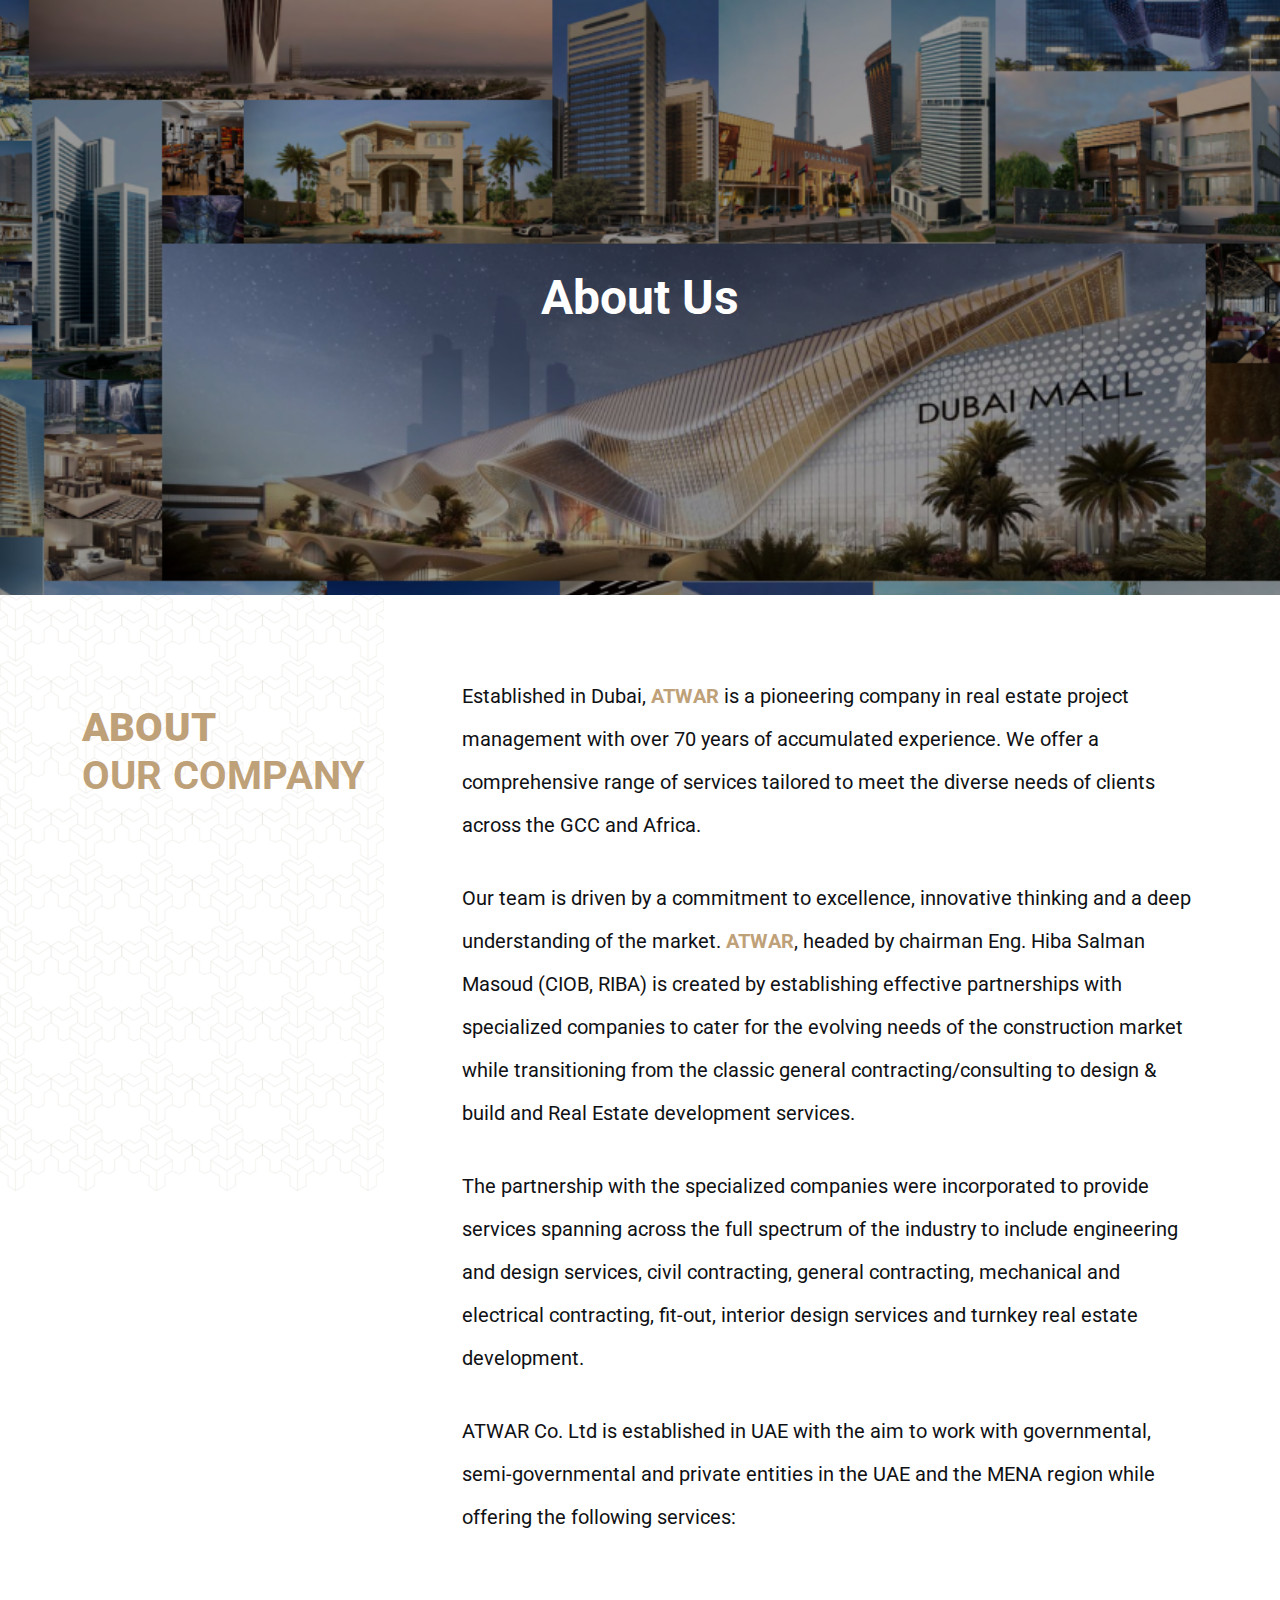
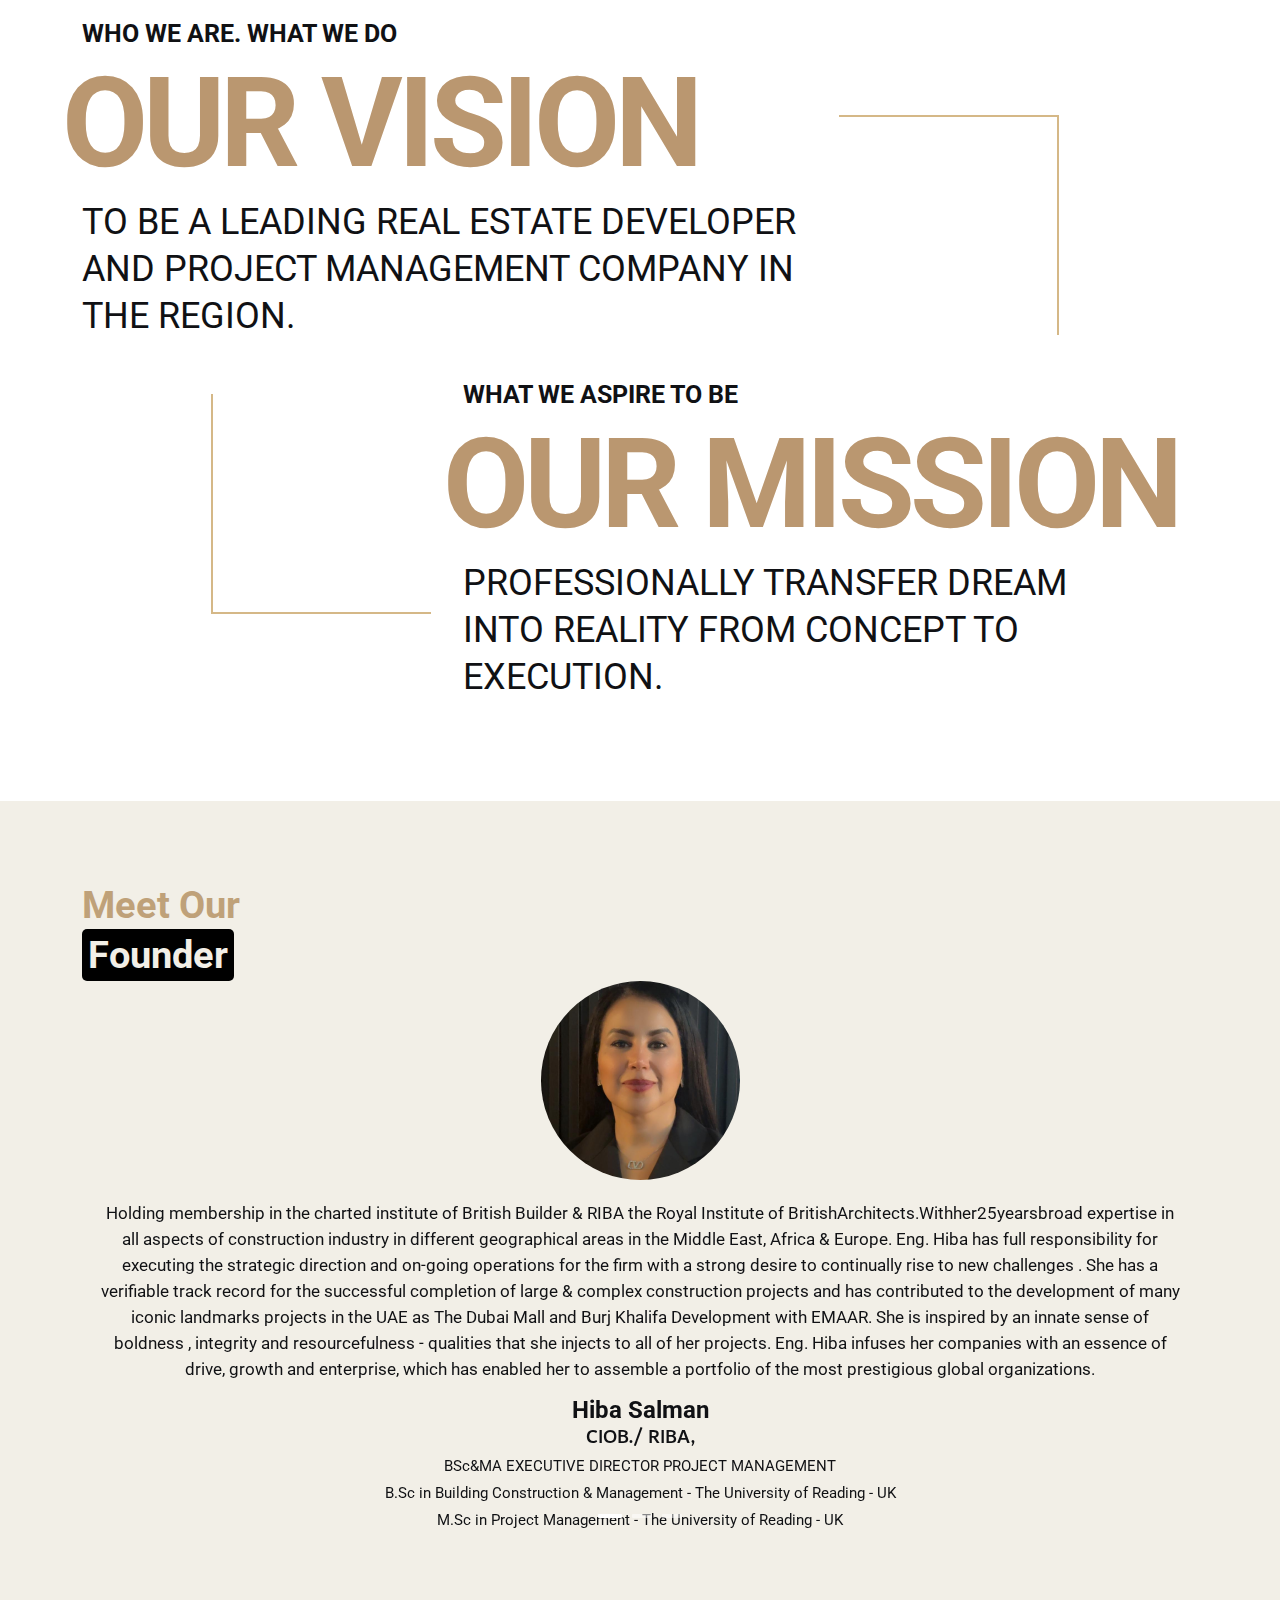
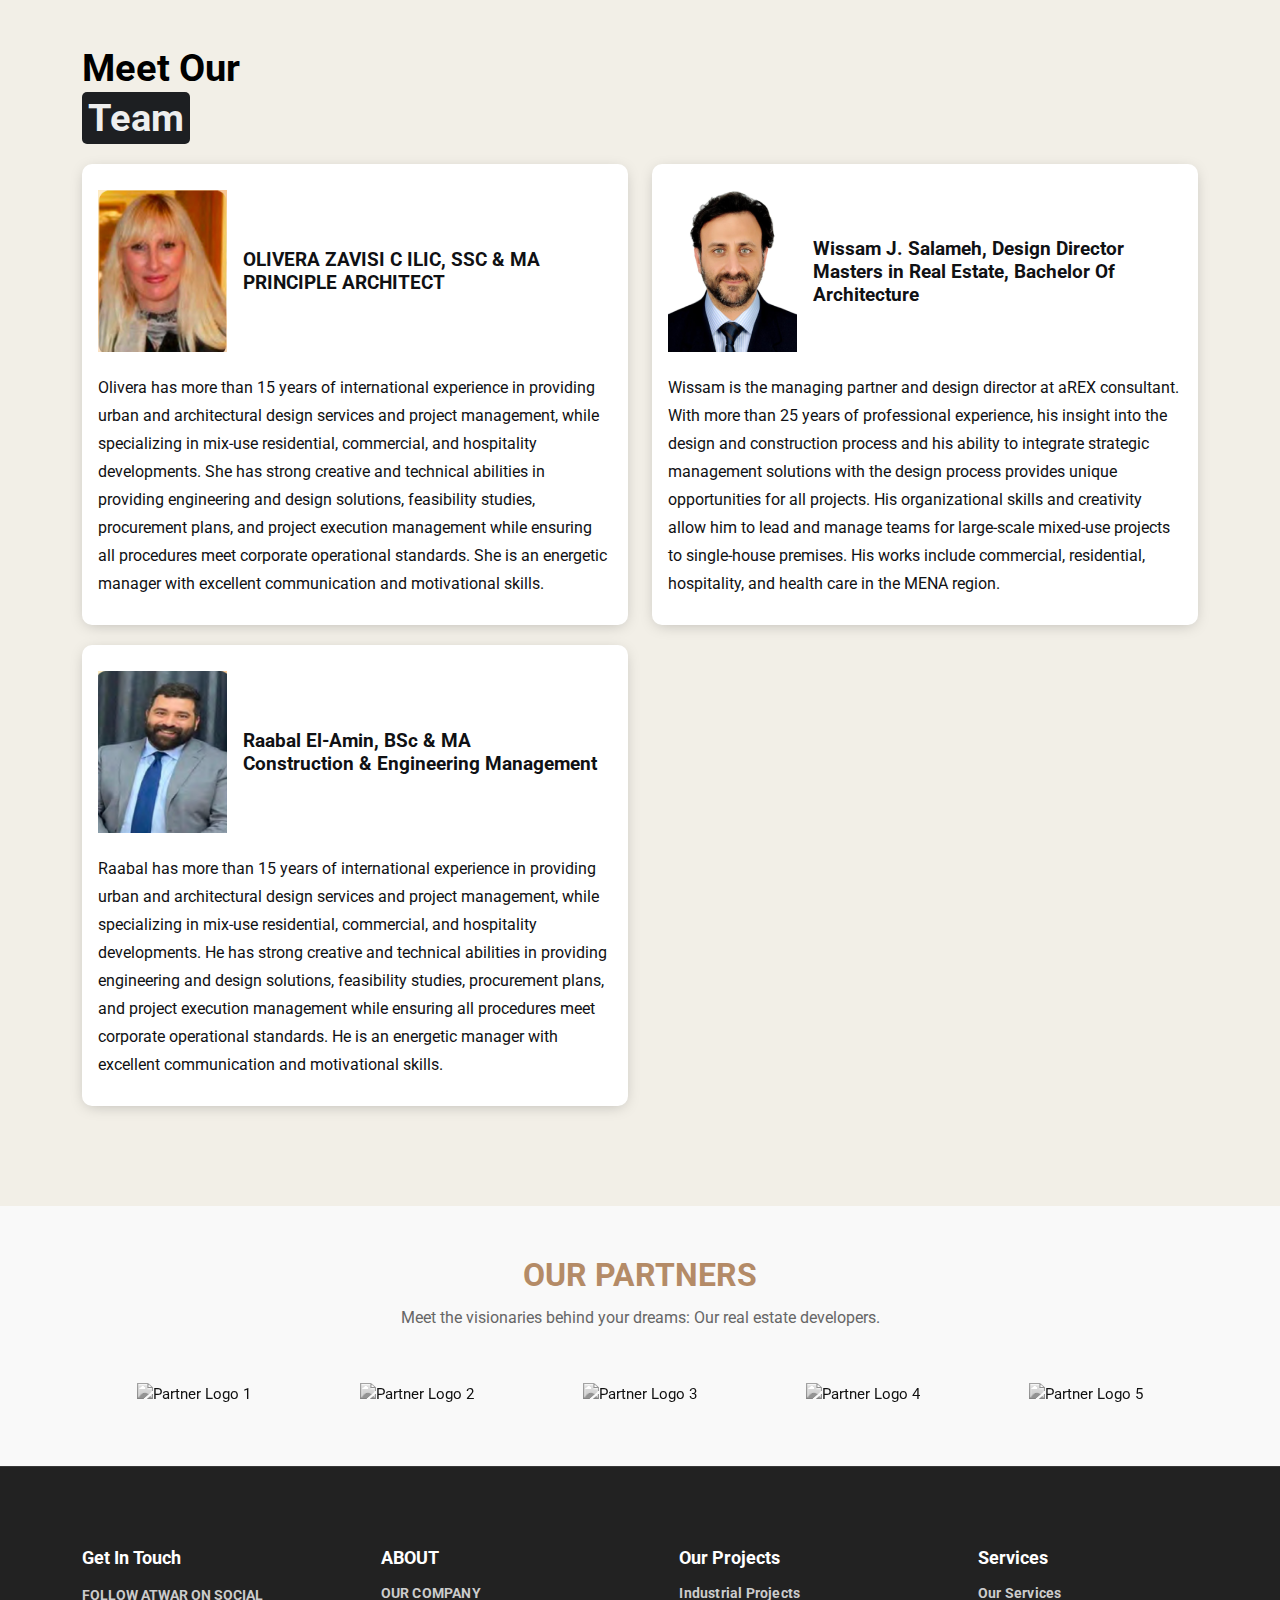
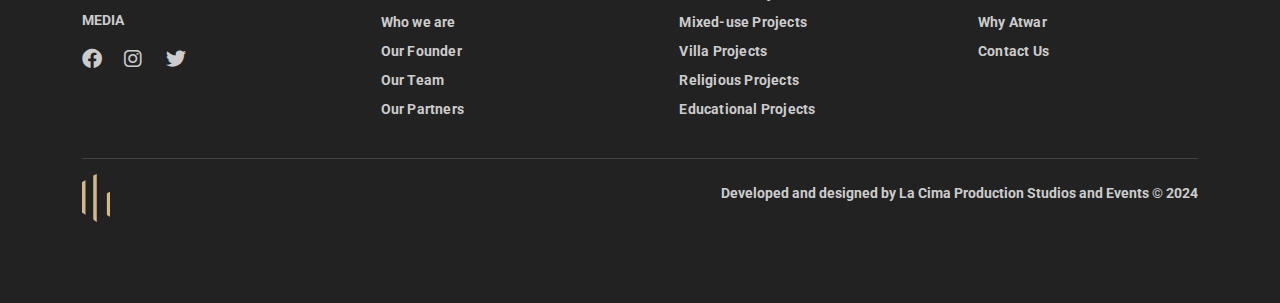
==== about.html @ b32e7be6 "add about page" ====
<!DOCTYPE html>
<html lang="en">
   <head>
      <meta charset="utf-8">
      <meta name="viewport" content="width=device-width, initial-scale=1, maximum-scale=1">
      <title>Atwar - pr Management</title>
      <!-- Custom CSS -->
      <link href="assets/css/styles.css" rel="stylesheet">
      <!-- Custom Color Option -->
      <link href="assets/css/colors.css" rel="stylesheet">
    <link href="/assets/css/animate.min.css" rel="stylesheet" />
     <!-- Fonts -->
    <link rel="preconnect" href="https://fonts.googleapis.com">
<link rel="preconnect" href="https://fonts.gstatic.com" crossorigin>
<link href="https://fonts.googleapis.com/css2?family=Readex+Pro:wght@160..700&family=Roboto:ital,wght@0,100;0,300;0,400;0,500;0,700;0,900;1,100;1,300;1,400;1,500;1,700;1,900&display=swap" rel="stylesheet">

   </head>
   <body>
      <!-- ============================================================== -->
      <!-- Preloader - style you can find in spinners.css -->
      <!-- ============================================================== -->
      <div id="preloader">
         <div class="preloader"><span></span><span></span></div>
      </div>
     

       <!-- ============================ Hero Banner  Start================================== -->
   <div class="content-banner wow fadeIn" data-wow-delay="0.3s">
    <div class="container">
      <h1 class="content-heading wow fadeInUp" data-wow-delay="0.2s">About Us</h1>
    </div>
  </div>
      <!-- ============================ Hero Banner End ================================== -->



      <!-- ============================ About Start ================================== -->

     <section class="About-page">
        <div class="container">
          <div class="row justify-content-center">
            <div class="col-lg-4 col-md-6 text-center">
              <div class="sec-heading center wow fadeInUp" data-wow-delay="0.3s">
               <div> <h2>ABOUT <span>OUR COMPANY </h2> </div>
              </div>
            </div>

            <div class="col-lg-8 col-md-6">
            <div class="wow fadeIn" data-wow-delay="0.2s">
                <p> Established in Dubai, <b>ATWAR</b> is a pioneering company in real estate project management with over 70 years of accumulated experience. We offer a comprehensive range of services tailored to meet the diverse needs of clients across the GCC and Africa.
                </p>

                  <p> Our team is driven by a commitment to excellence, innovative thinking and a deep understanding of the market. <b>ATWAR</b>, headed by chairman Eng. Hiba Salman Masoud (CIOB, RIBA) is created by establishing effective partnerships with specialized companies to cater for the evolving needs of the construction market while transitioning from the classic general contracting/consulting to design & build and Real Estate development services.
                </p>


                  <p> The partnership with the specialized companies were incorporated to provide services spanning across the full spectrum of the industry to include engineering and design services, civil contracting, general contracting, mechanical and electrical contracting, fit-out, interior design services and turnkey real estate development.
                </p>

                <p> ATWAR Co. Ltd is established in UAE with the aim to work with governmental, semi-governmental and private entities in the UAE and the MENA region while offering the following services: 
                </p>
  </div>
              </div>
          </div>
        </div>
      </section>

            <!-- ============================ About End ================================== -->

            <!-- ============================ About - Who We are - Start ================================== -->
 <section class="who-are-we">

 <div class="container">
         <div class="section vision">
               <h3>WHO WE ARE. WHAT WE DO</h3>
               <h1>OUR VISION</h1>
               <p>To be a leading real estate developer and project management company in the region.</p>
         </div>
         <div class="section mission">
               <h3>WHAT WE ASPIRE TO BE</h3>
               <h1>OUR MISSION</h1>
               <p>Professionally transfer dream  </br>into reality from concept to execution.</p>
         </div>
         </div>
      </section>
   
  
            <!-- ============================ About - Who We are - End ================================== -->

      

          <!-- ============================ About - Meet Our Founder - Start ================================== -->
<section class="meet-Founder">
				<div class="container">
				
					<div class="row justify-content-left">
						<div class="col-lg-4 col-md-4">
							<div class="meet-Founder-heading">
								<h2>Meet Our </h2>
								<p>Founder</p>
							</div>
						</div>
					</div>
					
					<div class="row justify-content-center">
						
						<div class="col-lg-12 col-md-12">
							
							<div class="our-Founder smart-center" id="our-Founder">
							
							
								
								<!-- Single Item -->
								<div class="item">
									<div class="item-box">
										<div class="our-Founder-author">
											<div class="our-Founder-author-box">
												<div class="our-Founder-author-thumb">
													<img src="./assets/img/About/founder/1.png" class="img-fluid" alt="" />
												</div>
											</div>
										</div>
										
										<div class="our-Founder-content">
											<p>Holding membership in the charted institute of British Builder & RIBA the Royal Institute of BritishArchitects.Withher25yearsbroad      expertise in all aspects of  construction industry in different geographical areas in the Middle East, Africa & Europe. Eng. Hiba has full responsibility for executing the strategic direction and on-going operations for the firm with  a strong desire to continually rise to new challenges . She has a verifiable track record for the successful completion of large & complex   construction projects and has contributed to the development of many iconic landmarks projects in the UAE as  The Dubai Mall and Burj Khalifa Development with EMAAR. She is inspired by an innate sense of boldness , integrity and resourcefulness - qualities that she injects to all of her projects.  Eng. Hiba infuses her companies with an essence of drive, growth and enterprise, which has enabled her to assemble a portfolio of the most prestigious global organizations.</p>
										</div>
										
										<div class="our-Founder-author-info">
											<h4 class="our-Founder-author-title">Hiba Salman </h4>
											<span class="our-Founder-author-subtitle">Ciob./ RIBA,</span>
                                 <p> BSc&MA EXECUTIVE DIRECTOR PROJECT MANAGEMENT </p>
                                 <p> B.Sc in Building Construction & Management - The University of Reading - UK</p>
                                 <p> M.Sc in Project Management - The University of Reading - UK </p>
										</div>
									</div>
								</div>

                 <!-- End Single Item -->

                 		<!-- Single Item -->
								<div class="item">
									<div class="item-box">
										<div class="our-Founder-author">
											<div class="our-Founder-author-box">
												<div class="our-Founder-author-thumb">
													<img src="./assets/img/About/founder/2.png" class="img-fluid" alt="" />
												</div>
											</div>
										</div>
										
										<div class="our-Founder-content">
											<p>Wth over 33 years of managerial and executive-level experience, has established a reputation as a strategic leader in the banking sector, holding key positions at some of the most reputable banks in the GCC and North Africa. Her expertise spans corporate banking, risk management, project finance, and customer retention, with a proven track record of managing and delivering large-scale real estate and infrastructure projects. With more than 20 years of experience in the GCC, She brings deep knowledge of international banking best practices. She has held significant leadership roles,  including Chairperson of Al Khaleej Bank,  CEO of Faisal Islamic Bank, and Head of Risk at Masraf Al Rayan Qatar.   Throughout her career,
 she has successfully overseen complex projects such as public infrastructure, residential compounds, and commercial towers, and is hands-on with project evaluation and finance.</p>
										</div>
										
										<div class="our-Founder-author-info">
											<h4 class="our-Founder-author-title">Manahil Maki </h4>
											<span class="our-Founder-author-subtitle">Msc./CLBB</span>
                              
										</div>
									</div>
								</div>

                 <!-- End Single Item -->
								


                    	<!-- Single Item -->
								<div class="item">
									<div class="item-box">
										<div class="our-Founder-author">
											<div class="our-Founder-author-box">
												<div class="our-Founder-author-thumb">
													<img src="./assets/img/About/founder/3.png" class="img-fluid" alt="" />
												</div>
											</div>
										</div>
										
										<div class="our-Founder-content">
											<p>Has 20+ years of leadership experience successfully managed operations across international trade, infrastructure, and manufacturing. As Executive Manager at Emirates Lights Investment LLC, she streamlined trade processes and diversified the company’s portfolio. Previously, she led infrastructure projects, including a 100 km interstate road, as Executive Manager at Man for Infrastructure Co. Ltd. Her expertise spans project management, financial oversight, and team leadership, with notable achievements in overseeing residential, healthcare, and public service infrastructure projects in Sudan.</p>
										</div>
										
										<div class="our-Founder-author-info">
											<h4 class="our-Founder-author-title">Maha Fayet </h4>
											<span class="our-Founder-author-subtitle">bsc.honours</span>
                              
										</div>
									</div>
								</div>

                 <!-- End Single Item -->
								
								
							</div>
						</div>
						
					</div>
					
				</div>
			</section>
            <!-- ============================ About - Meet Our Founder  - End ================================== -->




  <!-- ============================ About - Meet Our team  - start ================================== -->
   <section class="meet-team">
  <div class="container">
    <div class="meet-team-heading">
      <h2>Meet Our</h2>
      <p>Team</p>
    </div>
    <div class="row">
      <!-- Row 1: First Card -->
      <div class="col-lg-6">
        <div class="team-card">
          <div class="team-card-header">
            <img src="./assets/img/About/team/1.png" alt="Olivera Zavis">
            <div>
              <h5 class="team-title">OLIVERA ZAVISI C ILIC, SSC & MA</h5>
              <p>PRINCIPLE ARCHITECT</p>
            </div>
          </div>
          <p>
            Olivera has more than 15 years of international experience in providing urban and architectural design services and project management, while specializing in mix-use residential, commercial, and hospitality developments. She has strong creative and technical abilities in providing engineering and design solutions, feasibility studies, procurement plans, and project execution management while ensuring all procedures meet corporate operational standards. She is an energetic manager with excellent communication and motivational skills.
          </p>
        </div>
      </div>

      <!-- Row 1: Second Card -->
      <div class="col-lg-6">
        <div class="team-card">
          <div class="team-card-header">
            <img src="./assets/img/About/team/2.png" alt="Wissam J. Salameh">
            <div>
              <h5 class="team-title">Wissam J. Salameh, Design Director</h5>
              <p>Masters in Real Estate, Bachelor Of Architecture</p>
            </div>
          </div>
          <p>
            Wissam is the managing partner and design director at aREX consultant. With more than 25 years of professional experience, his insight into the design and construction process and his ability to integrate strategic management solutions with the design process provides unique opportunities for all projects. His organizational skills and creativity allow him to lead and manage teams for large-scale mixed-use projects to single-house premises. His works include commercial, residential, hospitality, and health care in the MENA region.
          </p>
        </div>
      </div>

      <!-- Row 2: Third Card -->
      <div class="col-lg-6">
        <div class="team-card">
          <div class="team-card-header">
            <img src="./assets/img/About/team/3.png" alt="Raabal El-Amin">
            <div>
              <h5 class="team-title">Raabal El-Amin, BSc & MA</h5>
              <p>Construction & Engineering Management</p>
            </div>
          </div>
          <p>
            Raabal has more than 15 years of international experience in providing urban and architectural design services and project management, while specializing in mix-use residential, commercial, and hospitality developments. He has strong creative and technical abilities in providing engineering and design solutions, feasibility studies, procurement plans, and project execution management while ensuring all procedures meet corporate operational standards. He is an energetic manager with excellent communication and motivational skills.
          </p>
        </div>
      </div>
    </div>
  </div>
</section>




  <!-- ============================ About - Partners Section  - Start ================================== -->


 <!-- Partners Section -->
    <section class="partners-section">
        <div class="container">
            <h2 class="partners-title">OUR PARTNERS</h2>
            <p class="partners-description">Meet the visionaries behind your dreams: Our real estate developers.</p>
            <div class="partner-logos">
                <img src="logo1.png" alt="Partner Logo 1">
                <img src="logo2.png" alt="Partner Logo 2">
                <img src="logo3.png" alt="Partner Logo 3">
                <img src="logo4.png" alt="Partner Logo 4">
                <img src="logo5.png" alt="Partner Logo 5">
            </div>
        </div>
    </section>



  <!-- ============================ About - Meet Our team  - End ================================== -->




<footer class="footer">
  <div class="container">
    <!-- Footer Row -->
    <div class="footer-row">
      <!-- Column 1: Get In Touch -->
      <div class="footer-col">
        <h3>Get In Touch</h3>
        <p>FOLLOW ATWAR ON SOCIAL MEDIA</p>
        <div class="social-icons">
          <a href="#"><i class="fab fa-facebook"></i></a>
          <a href="#"><i class="fab fa-instagram"></i></a>
          <a href="#"><i class="fab fa-twitter"></i></a>
        </div>
      </div>

      <!-- Column 2: About -->
      <div class="footer-col">
        <h3>ABOUT</h3>
        <ul>
          <li><a href="#">OUR COMPANY</a></li>
          <li><a href="#">Who we are</a></li>
          <li><a href="#">Our Founder</a></li>
          <li><a href="#">Our Team</a></li>
          <li><a href="#">Our Partners</a></li>
        </ul>
      </div>

      <!-- Column 3: Our Projects -->
      <div class="footer-col">
        <h3>Our Projects</h3>
        <ul>
          <li><a href="#">Industrial Projects</a></li>
          <li><a href="#">Mixed-use Projects</a></li>
          <li><a href="#">Villa Projects</a></li>
          <li><a href="#">Religious Projects</a></li>
          <li><a href="#">Educational Projects</a></li>
        </ul>
      </div>

      <!-- Column 4: Services -->
      <div class="footer-col">
        <h3>Services</h3>
        <ul>
          <li><a href="#">Our Services</a></li>
          <li><a href="#">Why Atwar</a></li>
          <li><a href="#">Contact Us</a></li>
        </ul>
      </div>
    </div>

    <!-- Footer Bottom -->
    <div class="footer-bottom">
      <div class="divider"></div>
      <div class="footer-bottom-content">
        <img src="./assets/img/footer-logo.png" alt="Footer Logo" class="footer-logo">
        <p>Developed and designed by La Cima Production Studios and Events &copy; 2024</p>
      </div>
    </div>
  </div>
</footer>





      <!-- ============================================================== -->
      <!-- All Jquery -->
      <!-- ============================================================== -->
      <script src="assets/js/jquery.min.js"></script>
      <script src="assets/js/popper.min.js"></script>
      <script src="assets/js/bootstrap.min.js"></script>
      <script src="assets/js/rangeslider.js"></script>
      <script src="assets/js/select2.min.js"></script>
      <script src="assets/js/jquery.magnific-popup.min.js"></script>
      <script src="assets/js/slick.js"></script>
      <script src="assets/js/slider-bg.js"></script>
      <script src="assets/js/lightbox.js"></script> 
      <script src="assets/js/imagesloaded.js"></script>
      <script src="assets/js/custom.js"></script>
    <script src="assets/js/wow.min.js"></script>
      <!-- ============================================================== -->
      <!-- This page plugins -->
      <!-- ============================================================== -->
        <script>
    	new WOW().init(); 
</script
   </body>
</html>
---- assets/css/styles.css ----
/*------------- List Of Table -----------
# Fonts
# GLobal Settings
# Header Navigation Styles
# Homes Banner
#Home Page projects
#Sample Page projects
# Dashboard
# Footer Start
# Responsiveness Start
# Bottom To top Scroll 

------------- List Of Table ----------*/

@import url(plugins/animation.css);
@import url(plugins/css/bootstrap.min.css);
@import url(plugins/date-picker.css);
@import url(plugins/ion.rangeSlider.min.css);
@import url(plugins/dropzone.css);
@import url(plugins/select2.css);
@import url(plugins/slick.css);
@import url(plugins/slick-theme.css);
@import url(plugins/magnific-popup.css);
@import url(plugins/font-awesome.css);
@import url(plugins/icofont.css);
@import url(plugins/light-box.css);

/*------------------------------------
	Fonts
------------------------------------ */
    
    @font-face {
    font-family: 'Dubai';
    src: url('../../assets//fonts//dubai//Dubai-Medium.ttf');
    font-weight: normal;
    font-style: normal;
}


/*------------------------------------
	Preloader
 ----------------------------------- */


:root, [data-bs-theme=light] {
	--bs-primary-rgb:#8A764B;
}
.dark #preloader {
  background-color: #232323;
}
h1,h2{
    font-weight: 700;
}
h1,h2,h3,h4,h5,h6,p,a{
   margin: 0;
   -webkit-font-smoothing: antialiased;
   -moz-osx-font-smoothing: grayscale;
}


#preloader {
  position: fixed;
  top: 0;
  left: 0;
  right: 0;
  bottom: 0;
  background-color: #f7f7f7;
  z-index: 999999;
}
.form-group {
    margin-bottom: 15px;
}
.preloader {
  width: 50px;
  height: 50px;
  display: inline-block;
  padding: 0px;
  text-align: left;
  box-sizing: border-box;
  position: absolute;
  top: 50%;
  left: 50%;
  margin-left: -25px;
  margin-top: -25px;
}

.preloader span {
  position: absolute;
  display: inline-block;
  width: 50px;
  height: 50px;
  border-radius: 100%;
  background:#8A764B;
  -webkit-animation: preloader 1.3s linear infinite;
  animation: preloader 1.3s linear infinite;
}

.preloader span:last-child {
  animation-delay: -0.8s;
  -webkit-animation-delay: -0.8s;
}

@keyframes preloader {
  0% {
    transform: scale(0, 0);
    opacity: 0.5;
  }

  100% {
    transform: scale(1, 1);
    opacity: 0;
  }
}

@-webkit-keyframes preloader {
  0% {
    -webkit-transform: scale(0, 0);
    opacity: 0.5;
  }

  100% {
    -webkit-transform: scale(1, 1);
    opacity: 0;
  }
}
form.dropzone.dz-clickable.primary-dropzone {
    background: #f9fafc;
    border: 1px solid #ebedf5;
}
i.req {
    color: #e41515;
}
.explor-thumb img{
	margin:0 auto;
}
/*--- end of preloader ---*/
/*------------------------------------------------------------
	GLobal Settings
-------------------------------------------------------------*/

  * {
 
}
body {
	background: #ffffff;
	color:#101114;
	font-size:15px;
	margin: 0;
	overflow-x: hidden !important;
	font-weight: 400;
    font-family: "Roboto", serif;
}

.modal-open {
    overflow: hidden !important;
}
html {
  position: relative;
  min-height: 100%;
  background: #ffffff; }
a {
    color:#000000;
    text-decoration: none;
    background-color: transparent;
}

a:hover,
a:focus {
  text-decoration: none; }

a.link {
  color:#000; }
a.link:hover, a.link:focus, a:hover, a:focus {
    /* color:#8A764B;  */
}


a.white-link {
  color: #ffffff; }
  a.white-link:hover, a.white-link:focus {
    color: #263238; }
.text-light-theme{
	color:#1da0ff !important;
}
.img-responsive {
  width: 100%;
  height: auto;
  display: inline-block; }

.img-rounded {
  border-radius: 4px; }

html body .mdi:before,
html body .mdi-set {
  line-height: initial;
}
section{
	padding:80px 0 80px;
}
section.sample{
    padding:65px 0;
}

p {
    line-height:1.8;
}
	
.active-border{
    border: 5px solid #8A764B
}
.gray-bg{
	background:#f7f9fc url(../img/pattern.png);
	background-size: cover;
    background-position: center;
}
.gray{
	background:#f7f9fc !important;
}
.gray-simple{
	background:#fff !important;
}
.bg-light{
	background:#EEEEEE !important;
}


/*------------ GLobal Settings: Heading-------------*/ 



/*------------ Global Settings: Typography ----------------*/

.card {
    border: none;
    overflow: hidden;
    background: #ffffff;
    border-radius: 0;
}



/*------------ Global Settings: Animation ----------------*/



/*------------ Global Settings: Background & Image ----------------*/


[data-overlay] {
  position: relative;
}
[data-overlay]:before {
  position: absolute;
  content: '';
  background: #0000005C;
  width: 100%;
  height: 100%;
  top: 0;
  left: 0;
  z-index: 1;
}

[data-overlay].image--light:before {
  background: #fff;
}
[data-overlay].bg--primary:before {
  background: #4a90e2;
}

[data-overlay="5"]:before {
  opacity: 0.5;
}


[data-overlay="4"]:before {
    opacity: 0.36;
  }
[data-scrim-top="5"]:before {
  opacity: 0.5;
}

div[data-overlay] h1,
div[data-overlay] h2,
div[data-overlay] h3,
div[data-overlay] h4,
div[data-overlay] h5,
div[data-overlay] h6 {
  color: #fff;
}
div[data-overlay] p{
  color: #fff;
}
.parallax {
  overflow: hidden;
}
/**! 07. Icons **/
.icon {
  line-height: 1em;
  font-size: 3.14285714em;
}
.imagebg:not(.image--light) span {
    color: #fff;
}
/*------------ Global Settings: Spinner ----------------*/

@keyframes spinner-border {
  to { transform: rotate(360deg); }
}

.spinner-border {
    display: inline-block;
    width: 30px;
    height: 30px;
    vertical-align: text-bottom;
    border: 3px solid;
    border-right-color: transparent;
    border-radius: 50%;
    animation: spinner-border .75s linear infinite;
}

   
.sr-only {
    position: absolute;
    width: 1px;
    height: 1px;
    padding: 0;
    overflow: hidden;
    clip: rect(0,0,0,0);
    white-space: nowrap;
    border: 0;
}
@keyframes spinner-grow {
  0% {
    transform: scale(0);
  }
  50% {
    opacity: 1;
  }
}






/*----------- GLobal Settings: Custom Radio Button ------------*/

/*------------- GLobal Settings: Bootstrap 4 hack --------------*/
.card-columns {
  -webkit-column-gap: 30px;
  -moz-column-gap: 30px;
  column-gap: 30px;
}

.card-columns .card {
    margin-bottom: 30px;
}



.hidden-xs-up {
  display: none !important;
}



@media (max-width: 575px) {
	.hidden-xs-down {
		display: none !important;
	}
}

@media (min-width: 576px) {
	.hidden-sm-up {
		display: none !important;
	}
}

@media (max-width: 767px) {
	.hidden-sm-down {
		display: none !important;
	} 

}

@media (max-width: 768px) {
	.hidden-md {
		display: none !important; 
	} 
}
@media (min-width: 768px) {
	.hidden-md-up {
		display: none !important; 
	} 
}
@media (min-width: 769px) {
	.hidden-me {
		display: none !important; 
	} 
}

@media (max-width: 991px) {
	.hidden-md-down {
		display: none !important; 
	} 
}

@media (min-width: 992px) {
	.hidden-lg-up {
		display: none !important;
	}
	.nav-left-side ul.attributes {
		float: none;
	}
}

@media (max-width: 1199px) {
	.hidden-lg-down {
		display: none !important;
	}
}

@media (min-width: 1200px) {
  .hidden-xl-up {
    display: none !important;
	}
   
}


.hidden-xl-down {
  display: none !important;
}

/*---------- GLobal Settings: Section Heading Style ---------*/

.sec-heading  {
	margin-bottom:48px;
}
.sec-heading h1 {
 font-size: 48px;
line-height: 80px;
letter-spacing: 0.2px;
}


.sec-heading h2 {
font-size: 34px;
line-height: 50px;
letter-spacing: 0.2px;
margin:0;

}
.sec-heading p {
font-weight: 400;
font-size: 17px;
line-height: 20px;
text-align: center;
letter-spacing: 0.2px;
margin-bottom: 0;
margin-top: 10px;
}
.sec-heading.lg {
	margin-bottom:30px;
}
.sec-heading.center {
	text-align:center;
}
.sec-heading.light h2, .sec-heading.light p{
	color:#ffffff;
}

/* 
.pr-slide, .item-slide{
    margin: 0 -15px;
} */



/**************************************
	Header Navigation Styles
***************************************/

.nav-brand,
.nav-brand:focus,
.nav-brand:hover,
.nav-menu>li>a {
    color:#000000;
}
.nav-brand.text-logo{
	display:inline-flex;
	align-items:center;
}
.header.header-transparent .nav-brand.text-logo.exchange, .header.header-transparent .nav-brand.text-logo.exchange h5 {
    color: #ffffff !important;
}
.header.header-transparent.header-fixed .nav-brand.text-logo.exchange, .header .navigation.navigation-portrait .nav-brand.text-logo.exchange{
    color:#8A764B !important;
}
.header.header-transparent.header-fixed .nav-brand.text-logo.exchange h5, .header .navigation.navigation-portrait .nav-brand.text-logo.exchange h5{
	color:#252c41 !important;
}
.menu__list,
.nav-dropdown,
.nav-menu,
ul {
    list-style: none;
    padding:0;
}

.menu__link,
.navigation,
.navigation * {
    -webkit-tap-highlight-color: transparent
}

.navigation,
.navigation * {
    box-sizing: border-box
}

.navigation {
    width: 100%;
    display: table;
    position: relative;
    padding: 0 33px;
}

.nav-toggle,
.navigation-hidden .nav-header {
    display: none
}

.navigation-portrait {
    height: 48px
}

.navigation-fixed {
    position: fixed;
    top: 0;
    left: 0
}

.navigation-hidden {
    width: 0 !important;
    height: 0 !important;
    margin: 0 !important;
    padding: 0 !important
}

.align-to-right {
    float: right
}

.nav-header {
    float: left
}

.nav-brand {
    padding:0px 15px 0px 0px;
    font-size: 24px;
	margin-right: 1rem;
    text-decoration: none !important
}

.deatils ul li a,
.indicate a,
.logo h1 a,
.nav-button,
.nav-dropdown>li>a,
.nav-menu>li>a,
nav a {
    text-decoration: none
}

.navigation-portrait .nav-brand {
    font-size: 18px;
    line-height: 48px
}

.nav-logo>img {
    height: 48px;
    margin: 11px auto;
    padding: 0 15px;
    float: left
}

.nav-logo:focus>img {
    outline: initial
}



.navigation-portrait .nav-logo>img {
    height: 36px;
    margin: 6px auto 6px 15px;
    padding: 0;
}

.nav-toggle {
    width: 30px;
    height: 30px;
    padding: 6px 2px 0;
    position: absolute;
    top: 50%;
    margin-top: -18px;
    right: 30px;
    cursor: pointer;
}

.nav-toggle:before {
    width: 24px;
    height: 2px;
}

.navigation-portrait .nav-toggle {
    display: block;
}

.navigation-portrait .nav-menus-wrapper {
    width: 320px;
    height: 100%;
    top: 0;
    left: -400px;
    position: fixed;
    background-color: #fff;
    z-index: 20000;
    overflow-y: auto;
    -webkit-overflow-scrolling: touch;
    transition-duration: .8s;
    transition-timing-function: ease;
}

.navigation-portrait .nav-menus-wrapper.nav-menus-wrapper-right {
    left: auto;
    right: -400px
}

.nav-menus-wrapper.nav-menus-wrapper-open {
    left: 0
}

.nav-menus-wrapper.nav-menus-wrapper-right.nav-menus-wrapper-open {
    right: 0
}

.nav-menus-wrapper-close-button {
    width: 35px;
    height: 35px;
    margin: 10px 7px;
    display: none;
    float: right;
    color: #8A764B;
    font-size: 15px;
    cursor: pointer;
    align-items: center;
    justify-content: center;
    background: #d9d1c2;
    border-radius: 50%;
    padding: 0;
}

.navigation-portrait .nav-menus-wrapper-close-button {
    display: flex;
}

.nav-menu {
    margin: 0;
    padding: 0;
    line-height: normal
}

.navigation-portrait .nav-menu {
    width: 100%
}

.navigation-landscape .nav-menu.nav-menu-centered {
    float: none;
    text-align: center
}

.nav-menu>li {
    display: inline-block;
    text-align: left;
    padding-bottom: 10px;

}

.navigation-portrait .nav-menu>li {
    width: 100%;
    position: relative;
    border-top: solid 1px #f0f0f0
}

.navigation-portrait .nav-menu>li:last-child {
    border-bottom: solid 1px #f0f0f0
}

.nav-menu+.nav-menu>li:first-child {
    border-top: none
}

.navigation-landscape .nav-menu.nav-menu-centered>li {
    float: none
}

.nav-menu>li>a {
    padding:0;
    display: inline-block;
    /* transition: color .3s, background .3s; */
    font-weight: 700;
	font-size: 14px;
    letter-spacing: 1px;
}

.nav-menu li.active {
    margin-right: 30px;
}

.navigation-portrait .nav-menu>li>a {
    height: auto;
    width: 100%;
    padding: 12px 15px 12px 26px;
    color: #101114 !important;
}
.header-transparent .navigation-portrait .nav-menu>.active>a, .header-transparent .navigation-portrait .nav-menu>.focus>a, .header-transparent .navigation-portrait .nav-menu>li:hover>a {
    color:#101114 !important;
}
.nav-menu>.active>a,
.nav-menu>.focus>a,
.nav-menu>li:hover>a {
    color:#8A764B !important;
}
.header-transparent .nav-menu>.active>a,
.header-transparent .nav-menu>.focus>a,
.header-transparent .nav-menu>li:hover>a {
    color:#ffffff !important;
}
.header-transparent.dark .nav-menu>.active>a,
.header-transparent.dark .nav-menu>.focus>a,
.header-transparent.dark .nav-menu>li:hover>a {
    color:#000000 !important;
}
.header-transparent.dark.header-fixed .nav-menu>.active>a,
.header-transparent.dark.header-fixed .nav-menu>.focus>a,
.header-transparent.dark.header-fixed .nav-menu>li:hover>a {
    color:#8A764B !important;
}
.header-transparent.header-fixed .nav-menu>.active>a,
.header-transparent.header-fixed .nav-menu>.focus>a,
.header-transparent.header-fixed .nav-menu>li:hover>a {
    color:#8A764B !important;
}
.nav-menu>li>a>[class*=ion-],
.nav-menu>li>a>i {
    width: 18px;
    height: 16px;
    line-height: 16px;
    -ms-transform: scale(1.4);
    transform: scale(1.4)
}

.nav-menu>li>a>[class*=ion-] {
    width: 16px;
    display: inline-block;
    transform: scale(1.8)
}

.navigation-portrait .nav-menu.nav-menu-social {
    width: 100%;
    text-align: center
}

.nav-menu.nav-menu-social>li {
    text-align: center;
    float: none;
    border: none !important
}

.navigation-portrait .nav-menu.nav-menu-social>li {
    width: auto
}

.nav-menu.nav-menu-social>li>a>[class*=ion-] {
    font-size: 12px
}

.nav-menu.nav-menu-social>li>a>.fa {
    font-size: 14px
}

.navigation-portrait .nav-menu.nav-menu-social>li>a {
    padding: 15px
}

.submenu-indicator {
    margin-left: 6px;
    margin-top: 6px;
    float: right;
    transition: all .3s
}

.navigation-portrait .submenu-indicator {
    width:100%;
    height: 44px;
    margin-top: 0;
    position: absolute;
    text-align: center;
    z-index: 20000
}

.submenu-indicator-chevron {
    height: 6px;
    width: 6px;
    display: block;
    border-style: solid;
    border-width: 0 1px 1px 0;
    border-color: transparent #000000 #000000 transparent;
    -ms-transform: rotate(45deg);
    transform: rotate(45deg);
    transition: border .3s
}

.navigation-portrait .submenu-indicator-chevron {
    position: absolute;
    top: 18px;
    right: 24px
}

.nav-menu>.active>a,
.nav-menu>.focus>a .submenu-indicator-chevron,
.nav-menu>li:hover>a .submenu-indicator-chevron {
    border-color: transparent #8A764B #8A764B transparent
}

.navigation-portrait .submenu-indicator.submenu-indicator-up {
    -ms-transform: rotate(0deg);
    transform: rotate(0deg)
}
.navigation-portrait .nav-dropdown .submenu-indicator.submenu-indicator-up .submenu-indicator-chevron {
    -ms-transform: rotate(225deg);
    transform: rotate(225deg);
}
.nav-overlay-panel {
    width: 100%;
    height: 100%;
    top: 0;
    left: 0;
    position: fixed;
    display: none;
    z-index: 19999
}

.no-scroll {
    width: 100%;
    height: 100%;
    overflow: hidden
}




.nav-search-icon:after,
.nav-search-icon:before {
    content: '';
    pointer-events: none
}

.nav-search-icon:before {
    width: 2px;
    height: 11px;
    top: 11px;
    position: absolute;
    left: 50%;
    border-radius: 0 0 1px 1px;
    box-shadow: inset 0 0 0 32px;
    transform: translateX(-50%)
}

.nav-search-button:hover .nav-search-icon {
    color: #8A764B
}

.navigation-portrait .nav-search-button {
    width: 50px;
    height: 48px;
    line-height: 46px;
    font-size: 22px
}

.nav-search>form {
    width: 100%;
    height: 100%;
    padding: 0 auto;
    display: none;
    position: absolute;
    left: 0;
    top: 0;
    background-color: #fff;
    z-index: 99
}




.navigation-portrait .nav-search-inner input[type=search],
.navigation-portrait .nav-search-inner input[type=text] {
    height: 48px;
    font-size: 18px;
    line-height: 48px
}

.nav-search-close-button {
    width: 28px;
    height: 28px;
    display: block;
    position: absolute;
    right: 20px;
    top: 20px;
    line-height: normal;
    color: #70798b;
    font-size: 20px;
    cursor: pointer;
    text-align: center
}




.navigation-portrait .nav-button {
    width: calc(100% - 52px);
    margin: 17px 26px
}

.nav-text {
    margin: 25px 15px;
    color: #70798b
}

.navigation-portrait .nav-text {
    width: calc(100% - 52px);
    margin: 12px 26px 0
}

.navigation-portrait .nav-text+ul {
    margin-top: 15px
}

.nav-dropdown {
    min-width:250px;
    margin: 0;
    padding: 0;
    display: none;
    position: absolute;
    z-index: 99;
    white-space: nowrap
}

.navigation-portrait .nav-dropdown {
    width: 100%;
    position: static;
    left: 0
}

.nav-dropdown .nav-dropdown {
    left: 100%
}

.nav-menu>li .nav-dropdown {
    border-top: 2px solid #8A764B;
	padding:15px;
	background:#ffffff;
    box-shadow: 0px 0px 50px 0px rgba(32, 32, 32, 0.15);
	-webkit-box-shadow: 0px 0px 50px 0px rgba(32, 32, 32, 0.15);
    border-radius:4px;
    margin-top: 5px;
  
}

.nav-dropdown>li {
    width: 100%;
    float: left;
    clear: both;
    position: relative;
    text-align: left
}

.nav-dropdown>li>a {
    width: 100%;
    padding: 12px 20px 14px 10px;
    border-bottom: 1px solid #e4e8ec;
    display: inline-block;
    color: #101114;
    -webkit-transition: all 0.3s ease 0s;
    -moz-transition: all 0.3s ease 0s;
    -o-transition: all 0.3s ease 0s;
    transition: all 0.3s ease 0s;
    font-family: 'Roboto', sans-serif;
    font-size: 16px;
    font-weight:400;
}
#navigation span.label-new {
    font-size: 11px;
    font-weight: 500;
    height: 24px;
    display: inline-flex;
    align-items: center;
    justify-content: center;
    background: rgb(76 175 80 / 12%);
    padding: 2px 12px;
    border-radius: 0.2rem;
    color: #4caf50;
}
.nav-dropdown>li:last-child>a{
	border-bottom:none;
}
.nav-dropdown>li>a:hover, .nav-dropdown>li>a:focus {
    padding-left: 20px;
	color:#8A764B;
}
.social-icon a i,
.social-icons a i {
    width: 32px;
    height: 32px;
    display: inline-block;
    border-radius: 16px
}

.nav-dropdown>.focus>a,
.nav-dropdown>li:hover>a {
    color:#8A764B;
}

.nav-dropdown.nav-dropdown-left {
    right: 0
}

.nav-dropdown>li>.nav-dropdown-left {
    left: auto;
    right: 100%
}

.navigation-landscape .nav-dropdown-left>li>a {
    text-align: right
}

.navigation-portrait .nav-dropdown>li>a {
    padding: 12px 20px 12px 30px;
    color: #101114;
}

.navigation-portrait .nav-dropdown>li>ul>li>a {
    padding-left: 50px
}

.navigation-portrait .nav-dropdown>li>ul>li>ul>li>a {
    padding-left: 70px
}

.navigation-portrait .nav-dropdown>li>ul>li>ul>li>ul>li>a {
    padding-left: 90px
}

.navigation-portrait .nav-dropdown>li>ul>li>ul>li>ul>li>ul>li>a {
    padding-left: 110px
}

.nav-dropdown .submenu-indicator {
    right: 15px;
    top: 16px;
    position: absolute
}

.menu__list,
.navbar,
nav a {
    position: relative
}

.navigation-portrait .submenu-indicator {
    right: 0;
    top: 0
}

.nav-dropdown .submenu-indicator .submenu-indicator-chevron {
    -ms-transform: rotate(-45deg);
    transform: rotate(-45deg)
}

.navigation-portrait .nav-dropdown .submenu-indicator .submenu-indicator-chevron {
    -ms-transform: rotate(45deg);
    transform: rotate(45deg)
}

.nav-dropdown>.focus>a .submenu-indicator-chevron,
.nav-dropdown>li:hover>a .submenu-indicator-chevron {
    border-color: transparent #8A764B #8A764B transparent
}

.navigation-landscape .nav-dropdown-left .submenu-indicator {
    left: 10px
}

.navigation-landscape .nav-dropdown-left .submenu-indicator .submenu-indicator-chevron {
    -ms-transform: rotate(135deg);
    transform: rotate(135deg)
}

nav a {
    display: inline-block
}

.header {
    background: #fff;
    position: relative;
    padding:1rem 0;
}

.header-top {
    padding: 1em 0;
    background: #05222A
}

.indicate {
    float: left
}






.logo h1 a {
    color: #fff;
    font-size: 1.3em
}

.logo span {
    display: block;
    font-size: .32em;
    letter-spacing: 4px
}


.nav-menu.nav-menu-social>li.add-listing a{
	display:inline-flex;
	color:#ffffff !important;
	height:52px;
	padding:10px 20px;
	border-radius:0.3rem;
	align-items:center;
	justify-content:center;
}
.nav-menu.nav-menu-social>li.add-listing:hover a, .nav-menu.nav-menu-social>li.add-listing:focus a{
	color:#ffffff !important
}
.nav-menu.nav-menu-social>li.add-listing.light a{
	background:#ffffff !important;
	color:#041b2d !important;
}
.header-fixed .nav-menu.nav-menu-social>li.add-listing.light a{
	background-color:rgba(7, 77, 163,1)!important;
	color:#ffffff !important;
}
.nav-brand img {
    max-width:135px;
	position: relative;
}
.nav-menu.nav-menu-social .text-invers{
	color:#ffffff;
}
.header-fixed .nav-menu.nav-menu-social .text-invers{
	color:#8A764B;
}
.header .navigation.navigation-portrait .nav-menu-social{
	display:none;
}
.navigation-portrait .nav-header {
    display: flex;
    align-items: center;
    float: left;
    width: 100%;
    justify-content: space-between;
}
.navigation-portrait .mobile_nav {
    margin-right: 4rem;
}
.navigation-portrait .mobile_nav ul {
    padding: 0;
    margin: 0;
    display: inline-flex;
    align-items: center;
}
.navigation-portrait .mobile_nav ul li {
    list-style: none;
    margin-left: 1rem;
    display: inline-flex;
}
.navigation-portrait .account-drop .btn.btn-order-by-filt {
    box-shadow: none;
    padding: 0px 0px;
    font-weight: 600;
    height: auto;
}
/*--------- Dashboard Dropdown ----------*/

/*===================================================
 Homes Banner
==================================================*/
.light-bg{
	background:#def2ff;
}
.image-bg {
    background-size: cover;
    background-position: center;
}
.image-cover {
    background-size: cover;
    background-position: center;
}
.Header-logo {
    display: flex;
    justify-content: center;
    margin-bottom: 50px;
    position: absolute !important;
    top: 50px;
}
.image-bottom {
    background-size: auto;
    background-position: bottom;
}
.hero-banner {
    padding:5em 0 5em;
    display: flex;
	min-height:600px;
    justify-content: center;
    align-items: center;
    background-attachment: fixed;
}


/*-------------- Homes Banner: Hero Header -----------------*/
.hero-header{
	background:#232323;
	background-position:center;
	background-size:cover;
	padding:4em 0;
	position:relative;
}
.large-banner {
    padding: 5em 0 3em;
    display: flex;
	min-height:794px;
    flex-wrap: wrap;
    justify-content: center;
    align-items: center;
}
.verticle-center{
	text-align:center;
}

.hero-banner>*{
	position:relative;
	z-index:1;
}

.hero-banner h1{
	font-weight:800;
	line-height:1.3;
}
.hero-banner p {
    font-size: 24px;
    letter-spacing: 0.2px;
    line-height: 30px;
    margin-top: 20px;
    margin-bottom: 0;
}
.hero-banner p.small{
	font-size:15px;
}
.hero-banner p.sm-small{
	font-size:15px;
}
[data-overlay] {
    position: relative;
}
[data-overlay]:before {
    position: absolute;
    content: '';
    background: #000;
    width: 100%;
    height: 100%;
    top: 0;
    left: 0;
    z-index: 1;
}
[data-overlay="5"]:before {
    opacity: 0.5;

}


/*----------- Home Slider Banner -------------*/



h1.big-header-capt {
    font-weight: 700;
    margin: 0 auto;
    margin-bottom: 0.4em;
    text-align: center;
    text-transform: uppercase;
    font-size: 58px;
    line-height: 67px;
    letter-spacing: 0.2px;
}


/*------------- Sample Of Projects ----------------*/

.Main-projects.sample h3{
    font-size: 24px;
}
/*------------- Homes Projects  ----------------*/

.Home-projects-caption h2{
    font-size: 34px;
    font-weight: 700;
    letter-spacing: 0.2px;
}

.Home-projects-caption{
    position: absolute;
    color: #fff;
    display: flex;
    align-items: center;
    justify-content: center;
    height: 100%;
    align-items: center;
    width: 100%;
    text-align: center;
    margin:0;
}

.Home-projects-caption h3{
font-weight: 600;
font-size: 34px;
line-height: 40px;
letter-spacing: 0.2px;


}
.Home-projects-caption h4{
font-weight: 400;
font-size: 24px;
line-height: 34px;
}
.Home-projects-caption p{
font-weight: 400;
font-size: 19px;
line-height: 34px;
margin:0;

}

/*------------- Project Projects  ----------------*/
.Main-projects-caption h2{
    font-size: 34px;
    font-weight: 700;
    letter-spacing: 0.2px;
}

.Main-projects-caption{
    position: absolute;
    color: #fff;
    display: flex;
    align-items: center;
    justify-content: center;
    height: 100%;
    align-items: center;
    width: 100%;
    text-align: center;
}
.Main-projects-caption{
margin:0;
}
.Main-projects-caption h3{
font-weight: 600;
font-size: 34px;
line-height: 44px;
letter-spacing: 0.2px;


}
.Main-projects-caption h4{
font-weight: 400;
font-size: 24px;
line-height: 34px;
}
.Main-projects-caption p{
font-weight: 400;
font-size: 19px;
line-height: 34px;
margin:0;

}

/*----------- Projects Places ---------------------*/
.pr-wrap {
    margin-bottom: 2rem;
}
.pr-wrap:last-child {
    margin-bottom:0rem;
  
}
.pr_section_list {
    width: 100%;
    position: relative;
    display: block;
}
.pr_section {
    width: 100%;
    display: flex;
    flex-wrap: wrap;
    align-items: center;
    border-bottom: 0.8px solid #BDBDBDE6;
    padding: 10px 0;
}

.pr_section:last-child{
	margin-bottom: 0;
}
.pr_section_first {
    flex: 1;

}

.pr_section_last {
    display: flex;
    align-items: center;
}



/*--------------- Compare pr ------------------*/
.comp-pr {
    display: block;
    position: relative;
    padding: 0;
}
.comp-pr-blank {
    display: block;
}
.compare-slide-menu .pr-listing.pr-2 .listing-name {
    font-size:13px;
}
.compare-slide-menu .listing-card-info-price {
    font-size: 18px;
}

.clp-img {
    position: relative;
    width: 100%;
    overflow: hidden;
    
}
.clp-img img {
   object-fit: cover;
   width:100%;
   min-height: 403px;
}
.clp-title {
    padding:0px 0;
}
.clp-title h4 {
    font-size: 17px;
    margin: 0 0 2px 0;
}
.comp-pr:hover .remove-from-compare, .comp-pr:focus .remove-from-compare{
	opacity:1;
}
.show-mb {
    display: none !important;
}
.pricing-5 {
    overflow: hidden;
  
}

.pricing-5 .pricing__title {
    min-height: 144px;
    padding: 1.625em 0;
    position: relative;
}
.pricing-5 .pricing__title h6, .pricing-5 .pricing__title h5 {
    margin: 0;
}
.pricing-5 .pricing__title h6 {
    opacity: .5;
}

.pricing-5 ul {
    margin: 0;
	padding: 0;
}

.sides-widget-header {
    display: flex;
    padding: 48px 18px 0 18px;
    align-items: center;
    gap: 16px;
    margin-bottom: 5px;
}
.block-body p{
line-height: 34px;
margin:0 18px;
font-size: 16px;
}
.sides-widget-header .company-photo img {

    max-width:30px;
}

/*----------------- Style 2 --------------*/
.pr_block_wrap {
    display: block;
    width: 100%;
    background: #ffffff;
    padding: 0;
    margin-bottom: 48px;
}

.pr_block_wrap.style-2 {
   border: 0.5px solid #BDBDBDE6;

}


.pr_block_wrap.style-2 .pr_block_wrap_header h4 {
    margin: 0;
    font-weight: 700;
    font-size: 24px;
    line-height: 34px;
}
.pr_block_wrap b{
    font-style: italic;
    font-size: 16px;
    font-weight: 600;
    line-height: 34px;
    margin:0 18px;
}
.pr_block_wrap h5{
    font-weight: 700;
    font-size: 20px;
    margin-bottom: 24px;

}
.pr_block_wrap.style-2 .pr_block_wrap_header .collapsed h4:after {
    transform: rotate(180deg);
}
.pr_block_wrap.style-2 .pr_block_wrap_header h4:before{
	display:none;
}
.pr_block_wrap.style-2 .pr_block_wrap_header {
    padding: 0;
    border: none;
}
.pr_block_wrap.style-2 .pr_block_wrap_header.no-collapse h4:after {
    display:none;
}
ul.pr_list {
    margin: 10px 0 0 10px;
    padding-left: 16px;
    list-style: disc;
}
.pr_list li {
    padding: 0;
    font-size: 16px;
    color: #101114;
    line-height: 34px;
}
div#clOne{
    padding: 36px 18px 24px 18px;
}

.pr-wrap {
    margin-bottom: 2rem;
}


.pr_section {
    width: 100%;
    display: flex;
    flex-wrap: wrap;
    align-items: center;
    padding:0;
}


.pr_section_first {
    flex: 1;
}
.pr_section_first .pr_place_title {
    font-size: 14px;
    margin: 0;
    font-weight: 400;
    text-transform: uppercase;
    line-height: 40px;
    text-align: left;
}
.pr_section_last {
    display: flex;
    align-items: center;
}
.pr_section_last small {
    font-size: 14px;
    font-weight: 500;
}


.pr_section_first .pr_place_title>small {
    margin-left: 10px;
}
.pr_section_last i {
    font-size: 10px;
    color: #ced1e4;
    font-weight: 500;
}
.pr_section_last i.filled {
    color: #FF9800;
}

.pr_header {
    display: flex;
    width: 100%;
    align-items: center;
    position: relative;
    margin-bottom: 1rem;
}
.pr_header_first {
    flex: 1;
}
.pr_header_first h5 {
    margin: 0;
    font-size: 16px;
}
.pr_header_last .pr_powerd {
    display: flex;
    align-items: center;
}
.pr_header_last .pr_powerd img {
    max-width: 50px;
    margin-left: 10px;
}
.list-fx-features {
    margin-top: 20px;
    justify-content: flex-start;
}
.listing-card-info-icon {
    width: auto;
    flex: inherit;
    display: inline-flex;
    margin-right:1.2rem;
	align-items: center;
}
.listing-card-info-icon:last-child {
    margin: 0;
}
.prt-price-fix {
    line-height: 1.4;
}
.prt-price-fix sub {
    font-size: 15px;
    font-weight: 400;
    color: #929fc5;
}
.featured_slick_gallery {
    position: relative;
}
.btn-view-pic {
    position: absolute;
    bottom: 30px;
    right: 50px;
    background: #ffffff;
    padding: 15px 26px;
    border-radius: 5px;
    font-weight: 600;
    color: #8A764B;
}
.btn-view-pic.top {
    position: absolute;
    top: 30px;
	bottom:auto;
    right: 50px;
}



/*---------- Slick Arrow -------------*/




/*-------------------------------------------------
  Footer Start   
--------------------------------------------------*/

/*---------- Small footer -------------------*/
.footer a{
	position:relative;
    color: #fff;
    font-weight: 700;
    font-size: 14px;
    letter-spacing: 0.2px;
}
.footer-links{
    display: flex;
    justify-content: space-between;
    align-items: center;
    justify-content: space-between;
}
footer{
	background:#8A764B;
}

.nav-footer-logo{
	display:inline-flex;
	align-items:center;
	margin-bottom:1rem
}
footer.footer-small {
    padding: 50px 0 0 0;
}
img.img-footer {
    max-width: 180px;
    margin-bottom: 2rem;
}
.ft-itext {
    font-weight: 500;
	font-size:16px;
	text-align: center !important;
    margin: 10px;
}
.ft-itext i {
    margin-right:5px;
}
ul.social {
    margin: 0;
    padding: 0;
}
ul.social li {
    display:inline-block;
	list-style:none;
	margin:5px;
}
ul.social li a {
    width: 40px;
    height: 40px;
    display: inline-block;
    background: #ffffff;
    border-radius: 50%;
   -webkit-box-shadow: 0 0px 12px 0 rgba(71,119,244,0.2);
	box-shadow: 0 0px 12px 0 rgba(71,119,244,0.2);
    line-height: 40px;
    text-align: center;
}
.footer-add {
    color:rgba(255,255,255,0.6);
    font-size:14px;
}
footer.skin-light-footer .footer-add {
    color:#6d8294;
}
.ft-copyright {
    border-top: 1px solid #eaeef3;
    padding: 15px 0 12px 0;
}
.ft-copyright p{
	margin-bottom:0;
}

h4.widget-title {
    margin-bottom: 20px;
    font-weight: 600;
    font-size: 15px;
    color: #082b41;
}
.footer-widget ul {
    padding: 0;
    margin: 0;
}
.footer-widget ul li {
    list-style: none;
    margin-top:15px;
    display: block;
}
.footer-widget ul li a {
    color: #243751;
    font-weight: 600;
    font-size: 14px;
}
footer h4{
    color: #ffffff;
}

footer .footer-widget ul li a, footer, footer a {
    color:#fff;
    transition: all ease 0.4s;
    font-size: 14px;
	font-weight:700;
}


.header-bottom {
    padding:13px 0;
    border-top: 1px solid #e9edf3;
}
.footer {
    background: #8A764B;
    border-top: 1px solid rgba(255, 255, 255, 0.1);
    padding: 14px 0;
}
ul.header-bottom-social {
    margin: 0;
    padding: 0;
    float: right;
}
ul.header-bottom-social li {
    display: inline-block;
    list-style: none;
	margin-top: 0;
}
ul.header-bottom-social.right li {
    margin-left: 15px;
}
ul.header-bottom-social.left li {
    margin-right: 15px;
}
ul.header-bottom-social.left li i {
    margin-right: 5px;
}
ul.header-bottom-social li a {
    color:#fff;
}
ul.header-bottom-social li a:hover, ul.header-bottom-social li a:focus{
	color:#fff;
}
ul.header-bottom-social li i {
    margin-right: 0;
    font-size: 16px;
}
ul.header-bottom-social.right li:nth-child(2) {
    margin-left: 7px;
}

footer ul.header-bottom-social li a {
    color:#426ea5;
    font-size: 14px;
}
footer ul.header-bottom-social li a:hover, footer ul.header-bottom-social li a:focus{
	color:#ffffff;
	opacity:1;
}
.fw {
    margin-bottom: 18px;
    display: inline-block;
    position: relative;
	padding-left: 28px;
	width: 100%;
}
.fw:last-child {
    margin: 0;
}
.fw:before {
    font-family: 'themify';
    vertical-align: initial;
    font-size: 20px;
    position: absolute;
    left: 0;
    top: 0;
}




/* ====================== New Updated Styles ==================*/

/*--------- Team Styles -----------*/















/*---------------- pr Styles -------------------*/

.pr {
 padding-bottom: 32px;
}
.pr-listing {
    position: relative;
    width: 100%;
    border-radius: 0;
    overflow: hidden;
    background: #FFF9F9;
}

.listing-short-detail-holder{
    margin-left: 10px;
    margin-top: 14px; 
}
.listing-short-detail.pb-1 {
    padding-bottom: 5px !important;
}

.pr-listing button a{
    color:#fff;
}
.pr-listing button:hover{
   background:#8A764B;
}

.pr-listing.list_view .listing-img-wrapper {
    flex: 1;
    position: relative;
    min-width: 250px;
}
.pr-listing.list_view .list-img-slide {
    overflow: hidden;
    position: relative;
    min-height: 220px;
    max-height: 220px;
    border-radius: 4px;
}
.pr-listing.list_view.style_new .slick-slide img, .pr-listing.list_view.style_new .list-img-slide img {
    height: 220px;
    width: 100%;
    object-fit: cover;
}
.list-img-slide .slick-dots {
    position: absolute;
    bottom:12px;
}




.pr-listing.list_view .list_view_flex {
    padding-left: 15px;
}
.pr-listing.list_view.style_new .listing-short-detail-wrap {
    position: relative;
    display: flex;
    align-items: flex-start;
    width: 100%;
    flex-direction: column;
}
.listing-caption-wrapper{
    margin-top: 15px;
}
.listing-short-detail h3{
font-size: 18px;
font-weight: 600;
margin:0;
}
.listing-short-detail h4{
    font-size: 15px;
    font-weight: 600;
    margin: 0;
}
.listing-short-detail p{
    margin: 0;
    font-size: 13px;
    font-weight: 300;
    line-height: 19px;
    max-width: 90%;
}





/*------------ Single pr Design--------------*/


/*--------------------------------------------------
	Responsiveness Start
---------------------------------------------------*/
@media all and (min-height: 600px) and (min-width: 767px) {
  .height-10 {
    height: 10vh;
  }
  .height-20 {
    height: 20vh;
  }
  .height-30 {
    height: 30vh;
  }
  .height-40 {
    height: 40vh;
  }
  .height-50 {
    height: 50vh;
  }
  .height-60 {
    height: 60vh;
  }
  .height-70 {
    height: 70vh;
  }
  .height-80 {
    height: 80vh;
  }
  .height-90 {
    height: 90vh;
  }
  .height-100 {
    height: 100vh;
  }
}

@media all and (max-width: 1199px) and (min-width: 991px) {
	.list-layout .pr-listing.pr-1 .listing-name {
		font-size: 13px;
	}
	.listing-card-info-price {
		font-size: 18px;
	}

}
	
@media (max-height: 600px) {

}

@media (min-width: 768px) {
    .footer br{
        display:none;
        }

}

@media (min-width: 992px) {

	.header.header-fixed {
	box-shadow: 0 5px 30px rgba(0, 22, 84, 0.1);
	-webkit-box-shadow: 0 5px 30px rgba(0, 22, 84, 0.1);
	background: #ffffff;
	position: fixed;
	z-index: 999;
	width: 100%;
	top: 0;
	-webkit-transition: 0.2s ease-in;
	-o-transition: 0.2s ease-in;
	transition: 0.2s ease-in;
	-webkit-animation-duration: 0.5s;
	animation-duration: 0.5s;
	-webkit-animation-name: slideInDown;
	animation-name: slideInDown;
	}
	.filter_search_opt {
		display: none;
	}
	.header.header-transparent {
		background: transparent;
		position: absolute;
		left: 0;
		right: 0;
		display: inline-block;
		width: 100%;
		z-index: 4;
	}
	.change-logo .nav-brand.fixed-logo {
		display: none;
	}
	
	
	.header.header-transparent.header-fixed {
		box-shadow: 0 5px 30px rgba(0, 22, 84, 0.1);
		-webkit-box-shadow: 0 5px 30px rgba(0, 22, 84, 0.1);
		background: #ffffff;
		position: fixed;
		z-index: 999;
		width: 100%;
		top: 0;
		-webkit-transition: 0.2s ease-in;
		-o-transition: 0.2s ease-in;
		transition: 0.2s ease-in;
		-webkit-animation-duration: 0.5s;
		animation-duration: 0.5s;
		-webkit-animation-name: slideInDown;
		animation-name: slideInDown;
	}
	.header.header-transparent .nav-brand, .header.header-transparent .nav-brand:focus, .header.header-transparent .nav-brand:hover, .header.header-transparent .nav-menu>li>a {
		color: #ffffff;
	}
	.header.header-transparent.dark .nav-brand, .header.header-transparent.dark .nav-brand:focus, .header.header-transparent.dark .nav-brand:hover, .header.header-transparent.dark .nav-menu>li>a {
		color:#000000;
	}
	.header.header-transparent .submenu-indicator-chevron {
		border-color: transparent #ffffff #ffffff transparent;
	}
	.header.header-transparent .nav-submenu .submenu-indicator-chevron {
		border-color: transparent #70798b #70798b transparent;
	}
	
	.header.header-transparent.dark .submenu-indicator-chevron {
		border-color: transparent #000000 #000000 transparent;
	}
	.header .nav-menu>.active>a .submenu-indicator-chevron, .header .nav-menu>.focus>a .submenu-indicator-chevron, .header .nav-menu>li:hover>a .submenu-indicator-chevron {
		border-color: transparent #8A764B #8A764B transparent;
	}
	.header.header-transparent .nav-menu>.active>a .submenu-indicator-chevron, .header.header-transparent .nav-menu>.focus>a .submenu-indicator-chevron, .header.header-transparent .nav-menu>li:hover>a .submenu-indicator-chevron {
		border-color: transparent #ffffff #ffffff transparent;
	}
	.header.header-transparent.dark .nav-menu>.active>a .submenu-indicator-chevron, .header.header-transparent.dark .nav-menu>.focus>a .submenu-indicator-chevron, .header.header-transparent.dark .nav-menu>li:hover>a .submenu-indicator-chevron {
		border-color: transparent #000000 #000000 transparent;
	}
	.header.header-transparent.header-fixed .nav-menu>.active>a .submenu-indicator-chevron, .header.header-transparent.header-fixed .nav-menu>.focus>a .submenu-indicator-chevron, .header.header-transparent.header-fixed .nav-menu>li:hover>a .submenu-indicator-chevron {
		border-color: transparent #8A764B #8A764B transparent;
	}
	.header.header-transparent.header-fixed .nav-brand, .header.header-transparent.header-fixed .nav-brand:focus, .header.header-transparent.header-fixed .nav-brand:hover, .header.header-transparent.header-fixed .nav-menu>li>a {
		color:#000000;
	}
	.header.header-transparent.header-fixed .nav-menu.nav-menu-social>li.add-listing:hover a, .header.header-transparent.header-fixed .nav-menu.nav-menu-social>li.add-listing:focus a {
		color: #ffffff !important;
	}
	.header.header-transparent.header-fixed .submenu-indicator-chevron {
		border-color: transparent #2c3f56 #2c3f56 transparent;
	}
	.hero-banner {
		min-height: 580px;
	}
	.hero-search h1 {
		font-size:40px;
	}

	.ct-header h1.big {
		font-size:70px;
		line-height:1;
	}
	.ct-u-display-tablex {
		min-height:500px;
		height:100vh;
	}
	.main-banner.image-banner, .hero-header, .hero-banner{
		min-height:794px;
	}

	.hero-header.min-banner{
		height:80vh;
		min-height:400px;
	}

	.hero-banner h2, .main-banner h1 {
		font-size:60px;
		line-height:1.1;
	}

	.hero-content h1{
		font-size:60px;
	}
	.content h1{
		font-size:70px;
	}

	
	

}
@media (min-width: 993px) {
	
	
	.mobile_nav {
		display: none;
	}
}


@media (min-width: 1400px) {
	.main-banner.image-banner, .hero-header, .hero-banner{
		min-height:794px;
	}
  
}
@media (max-width: 1199px) {
	.pr-listing.pr-1 .listing-location {
		font-size: 13px;
		margin-bottom: 2px;
	}
	.job-new-list .btn.btn-outline-info.float-right {
		float: none !important;
		margin: 0;
		display: table;
	}
	
	.pr-listing.pr-2 .listing-detail-wrapper {
		padding: 1rem 1rem;
	}
	.map-popup-wrap .pr-listing.pr-2 .listing-detail-wrapper {
		padding:0rem;
	}
	.foot-location {
		font-size: 13px;
		display: flex;
	}
	.listing-short-detail-flex.fl-2 {
		flex: 2.5;
	}
	.verticle-job-detail .jb-title {
		font-size: 18px;
	}
	.verticle-job-thumb {
		max-width: 60px;
		width: 60px;
	}
	.verticle-job-detail {
		margin-left: 65px;
	}
	ul li.submit-attri {
		display: none;
	}
	
	.dw-proprty-info li {
		-ms-flex: 0 0 50%;
		flex: 0 0 50%;
		max-width: 50%;
	}
}	

@media (max-width: 1023px) {
	.half-map .fs-inner-container {
		width:100%;
	}
	
	
	.fr-grid-info ul li {
		font-size: 12px;
	}
}


@media (max-width: 992px) {	
	.header.nav-left-side .core-nav .wrap-core-nav-list .core-nav-list {
		float: none;
	}
	.nav-menu>li .nav-dropdown {
		background: transparent;
		padding: 0;
		box-shadow: none;
	}
	.nav-menu>li>.nav-dropdown:before{
		display:none;
	}
	.navigation-portrait .nav-menu.nav-menu-social {
		padding-top: 1rem;
	}
	.header-dark-transparent nav .menu li a {
		color:#606c8e;
	}
	.header-dark-transparent button.toggle-bar.core-nav-toggle {
		color: #ffffff;
	}
	.header-dark-transparent.header-fixed button.toggle-bar.core-nav-toggle {
		color: #728496;
	}
	.navigation-portrait .nav-menu.nav-menu-social>li>a {
		color: #006dbe !important;
	}
	.nav-menu.nav-menu-social>li.add-listing.blue>a{
		color: #ffffff !important;
	}
	.nav-menu.nav-menu-social>li.add-listing.light {
		background: #2471ff !important;
	}
	.nav-menu.nav-menu-social>li.add-listing.light a, .nav-menu.nav-menu-social>li.add-listing a {
		color: #ffffff !important;
	}
	.single-counter-wrap {
		flex: 0 0 50%;
		width: 50%;
	}
	.counter-info-groups {
		flex-wrap: wrap;
	}

}
@media (max-width: 991px) {
	.main-banner.image-banner, .hero-header, .hero-banner, .large-banner{
		min-height:520px;
	}
	
	.pricing-body ul li {
		padding: 9px 10px;
		font-size: 15px;
	}


	.change-logo .nav-brand.static-logo {
		display: none;
	}
	.nav-menu.nav-menu-social>li.add-listing a {
		top: 0px;
	    padding:15px 20px;
	}
	.search-sidebar_header {
		display: -ms-flexbox;
		display: flex;
		-ms-flex-align: center;
		align-items: center;
	}
	ul.attributes {
		float: right;
	}
	button.toggle-bar.core-nav-toggle {
		color: #8594b3;
	}
	.nav-menu.nav-menu-social>li.add-listing {
		top: 0;
	}
	.core-nav .dropdown > .dropdown-menu {
	width: 100%;
	}
	.show-mb {
		display:initial !important;
	}
	
	h1.italian-header-capt {
		font-size:25px;
	}
	.pricing-body ul li {
		padding: 9px 0;
		font-size: 15px;
	}
	.list-layout .pr-listing.pr-1 .listing-img-wrapper {
		flex: initial;
	}
	.list-layout .pr-listing.pr-1 .listing-content {
		flex: initial;
		position: relative;
	}
	.list-layout .pr-listing.pr-1 {
		display: block;
		margin: 0 0 30px 0;
	}

	


}

@media (max-width: 767px) {
.footer br{
display:none;
}
.footer-links{
    display: grid;
    justify-content: center;
}

.Home-projects-caption h3 , h1.big-header-capt {
    font-size: 30px;
    line-height: 36px;
}
.hero-banner p{
 font-size: 16px;
 line-height: 26px;
}
.gray-bg{
    background: #f7f9fc;
}

section {
    
}
    .footer {
       text-align: center;
       line-height: 30px;
       padding: 30px 0 30px 0;
    }
	
    .footer img {
       margin-bottom: 20px;
     }
}






@keyframes zoom-in-zoom-out {
 
    50% {
        transform: scale(1.1, 1.1);
      }
  100% {
    transform: scale(1.2, 1.2);
  }
} 

 /* .card:hover img, img.img-fluid{
    transform: scale(1.2, 1.2) !important;
}   */

.card img , img.img-fluid{
 transition: transform .5s ease;
    cursor: pointer;
} 

.h-100 {
    height: 100% !important;
}




/*----------- Blog Grid ---------*/

.blog-wrap-grid {
    width: 100%;
    background: #FFF9F9;
    border-radius: 0;
    position: relative;
    overflow: hidden;
    margin-bottom:20px;
}
.blog-wrap-grid.style2 {
    background: #F9E8E8;
    margin-bottom: 43px;
}
.blog-wrap-grid button{
    width: 100%;
    border: 0;
    border-radius: 0;
    background:#8A764B;
    color: #fff;
    text-transform: uppercase;
    font-weight: 400;
    font-size: 14px;
    padding:6px;
}
.blog-wrap-grid button:hover{
    background:#5D5033;
    transition:300ms;
}
.blog-wrap-grid button a{
    color: #fff;

}
.blog-thumb {
    padding: 0;
    border-radius: 0;
    overflow: hidden;
}
.blog-thumb img {
    border-radius: 4px;
}
.blog-info {
    padding: 0;
}
.blog-info i {
    margin-right:7px;
}
.blog-body {
    padding: 5px 20px 30px;
    padding-bottom: 0;
    padding: 0;
}
.bl-title {
    font-size: 19px;
	margin-bottom:4px;
}


.listing-holder {
display: flex;
justify-content: space-between;
flex-direction: column;
}


 
            
     .Secondary-header {
    background: #1D1F22;
    color: #fff;
   padding:18px 33px;
   position: relative;
}

.Secondary-header a , .Secondary-header li{
    color: #fff;
    font-size: 14px;
    letter-spacing: 0.2px;
    font-weight: 500;
}
.Secondary-header-links-left{
        display: flex;
        gap: 34px;
}

.Secondary-header-logo{
    right: 0;
    position: absolute;
    top: 50%;
    left: 50%;
    transform: translate(-50%, -50%);
    text-align: center;
}





.header.header-transparent.custom-edit{
    display: none;
}

.header.header-transparent.header-fixed.custom-edit{
    display: block;
}



@media (max-width: 768px) {
    .header.header-transparent.custom-edit{
		display: block 
	}
}




/*----------- Industrial Page ---------*/

.Industrial h1{
    font-size: 38px;
    margin-bottom: 68px;
    font-weight: 600;
}
.Industrial .listing-short-detail p{
    font-size: 15px;
    font-weight: 400;
    margin-left: 4px;
}


.Industrial .list-img-slide.position-relative img {
    height: 360px;
    object-fit: cover;
}
.Industrial .listing-short-detail.custom p{
line-height: 30px;
}
.Industrial .listing-short-detail h4{
    font-size: 15px;
    font-weight: 700;
}
.Industrial .listing-short-detail{
    display: flex;
}
.Industrial .listing-short-detail-holder{
    margin-left: 10px;
    margin-top: 24px;
}
.Industrial .listing-short-detail.title{
    margin-bottom: 0;
}
.Industrial .listing-short-detail h3{
    margin-bottom: 29px;
}

.Industrial .listing-short-detail{
    margin-bottom: 13px;
}

.Industrial .box-holder {
    display: flex;
    justify-content: space-between;
    flex-direction: column;
    height: 240px;
}

/*----------- Industrial Page ---------*/


    .listing-holder.project{
        min-height: 242px;
    }
   .sample-project.slick-slide img{
        max-height: 243px;
   }
 


   /*------------ About Page ----------------*/


   /* Content Banner Styles */
.content-banner {
    height: 595px; /* Default height */
    background: url("../img/About/bg.png") center center / cover no-repeat fixed;
    position: relative;
    display: flex;
    align-items: center;
    justify-content: center;
  }
  
  .content-banner::before {
    content: "";
    position: absolute;
    top: 0;
    left: 0;
    right: 0;
    bottom: 0;
    background: rgba(0, 0, 0, 0.4); /* Overlay effect */
    z-index: 1;
  }
  
  .content-banner .container {
    position: relative;
    z-index: 2;
  }
  
  /* Content Heading */
  .content-heading {
    text-align: center;
    color: #fff;
    font-size: 48px;
    font-weight: 700;
  }
  
  /* Responsive Design */
  @media (max-width: 1200px) {
    .content-banner {
      height: 500px;
    }
    .content-heading {
      font-size: 40px;
    }
  }
  
  @media (max-width: 768px) {
    .content-banner {
      height: 400px;
    }
    .content-heading {
      font-size: 32px;
    }
  }
  
  @media (max-width: 576px) {
    .content-banner {
      height: 300px;
    }
    .content-heading {
      font-size: 24px;
      padding: 0 10px;
    }
  }

.About-page{
	background:#fff url(../img/About/about.png);
    background-size: 30%;
    background-position: top left;
    background-repeat: no-repeat;
}

.About-page h2{
    font-size: 40px;
    font-weight: 900;
    line-height: 48px;
    text-align: left;
    color: #BFA179;   
    display: flex;
    flex-direction: column;
    margin-top: 29px;
}
.About-page p{
    font-size: 20px;
    line-height: 43px;
   margin-bottom: 30px;
}
.About-page p:last-child {
    margin: 0;
}
.About-page span{
font-weight: 700;
    
}

.About-page b{
    color: #BFA179;
}
   


/* Responsive for iPad (768px and below) */
@media (max-width: 768px) {
  .About-page {
    background-size: 50%;
    background-position: top center;
    padding: 20px;
  }

  .About-page h2 {
    font-size: 30px;
    line-height: 38px;
    text-align: center;
    margin-top: 20px;
  }

  .About-page p {
    font-size: 18px;
    line-height: 30px;
    text-align: justify;
    margin-bottom: 20px;
  }

  .About-page .sec-heading {
    text-align: center;
  }

  .About-page .row {
    flex-direction: column;
  }

  .About-page .col-lg-4, 
  .About-page .col-lg-8 {
    width: 100%;
    max-width: 100%;
    text-align: center;
  }

  .About-page .col-lg-8 {
    margin-top: 20px;
  }
}

/* Responsive for Mobile (480px and below) */
@media (max-width: 480px) {
  .About-page {
    background-size: 80%;
    background-position: top center;
    padding: 15px;
  }

  .About-page h2 {
    font-size: 24px;
    line-height: 32px;
    text-align: center;
    margin-top: 40px 15px;
  }

  .About-page p {
    font-size: 16px;
    line-height: 26px;
    text-align: justify;
    margin-bottom: 15px;
  }

  .About-page .sec-heading {
    text-align: center;
  }

  .About-page .row {
    flex-direction: column;
  }

  .About-page .col-lg-4,
  .About-page .col-lg-8 {
    width: 100%;
    max-width: 100%;
    text-align: center;
  }

  .About-page .col-lg-8 {
    margin-top: 15px;
  }
}

   /*------------ About Page ----------------*/

   section.who-are-we{
    padding-top: 0;
    display: flex;
   }

.section {
    margin: 0 0 20px 0;
    padding: 20px 0 0 0;
    position: relative;
}

.section h3 {
    font-size: 25px;
    text-transform: uppercase;
    font-weight: 700;
}

.section h1 {
    font-size: 125px;
    color: #ba9770;
    font-weight: 700;
    letter-spacing: -5px;
    right: 20px;
    position: relative;


}

.section p {
    font-size: 36px;
    text-transform: uppercase;
    line-height: 47px;
    max-width: 725px;
    text-align: left;

}


.vision {
    float: left; 
    padding:0;
}

.mission {
    float: right;

}
.vision::after, 
.mission::before {
    content: "";
    position: absolute;
    border: 2px solid #D5B887; /* Set border width and color */
    z-index: -1;
    z-index: 1;
}

.vision::after {
    top: 30%;
    left: 100%;
    width: 220px;
    height:220px;
    border-left: none;
    border-bottom: none;
    margin-left: 32px;
    z-index: 1;
}



.mission:before {
    top: 10%;
    right: 100%;
    width: 220px;
    height: 220px;
    border-right: none;
    border-top: none;
    margin-right: 32px;
    
}


/* Responsive for iPad (768px and below) */
@media (max-width: 768px) {
    section.who-are-we {
      flex-direction: column;
      align-items: center;
      padding: 40px 15px;
    }
  
    .who-are-we {
      margin: 0 auto 40px auto;
      padding: 0;
      text-align: center;
    }
  
    .who-are-we h3 {
      font-size: 20px;
    }
  
    .who-are-we h1 {
      font-size: 70px;
      letter-spacing: -2px;
      right: 0;
    }
  
    .who-are-we p {
      font-size: 24px;
      line-height: 32px;
      max-width: 90%;
      margin: 0 auto;
      text-align: center;
    }
  
    .vision::after,
    .mission::before {
      display: none;
    }
  }
  
  /* Responsive for Mobile (480px and below) */
  @media (max-width: 480px) {
    section.who-are-we {
      flex-direction: column;
      padding: 15px;
    }
  
    .who-are-we {
      margin: 0 auto 30px auto;
      padding: 0;
      text-align: center;
    }
  
    .who-are-we h3 {
      font-size: 18px;
    }
  
    .who-are-we h1 {
      font-size: 50px;
      letter-spacing: -1px;
      right: 0;
    }
  
    .who-are-we p {
      font-size: 18px;
      line-height: 26px;
      max-width: 95%;
      margin: 0 auto;
      text-align: center;
    }
  
    .vision::after,
    .mission::before {
      display: none;
    }
  }



/*------------- meet Founder -------------*/



.meet-Founder h2 {
    font-size: 38px;
    line-height: 48px;
    font-weight: 700;
    color: #BFA179;
}
.meet-Founder{
background: #F2EFE7;
padding-bottom: 0;
}



.meet-Founder-heading p {
    font-size: 38px;
    font-weight: 700;
    background: red;
    display: inline;
    padding: 4px 6px;
    border-radius: 5px;
    background: #000;
    color: #F2EFE7;
    line-height: 52px;
}
.our-Founder-author {
    text-align: left;
    padding:0 0 20px 0;
    display: inline-block;
    width: 100%;
}
.smart-center{
	text-align:center;
}

.our-Founder .item{
    padding:0 15px;
}



.our-Founder-author-thumb {
    width:199px;
    height:199px;
    border-radius: 50%;
	position:relative;
}
.our-Founder-content p {
    font-size: 17px;
    line-height: 26px;
}

.our-Founder-author-thumb img{
    border-radius: 50%;
    object-fit: cover;
}


.our-Founder-author-info {
    display: inline-block;
    margin-left: 0;
    margin-top: 15px;
}
.our-Founder.smart-light .our-Founder-author-title{
	color:#ffffff;
}	
.our-Founder-author-info .our-Founder-author-title {
    font-size: 24px;
    line-height: 26px;
}
.our-Founder-author-info .our-Founder-author-subtitle {
    font-size: 20px;
    font-family: "Dubai";
    text-transform: uppercase;
}

.our-Founder-author-info .our-Founder-author-subtitle p {
    line-height: 26px;
    font-size: 16px;
}
.our-Founder-author-box {
    display: flex;
    flex-wrap: wrap;
    justify-content: center;
    align-items: center;
}
.smart-center .st-author-box {
    display: flex;
    flex-wrap: wrap;
    align-items: center;
	justify-content:center;
}



 .slick-dots {
    position: absolute;
    right: 0;
    bottom: 0;
    left: 0;
    z-index: 15;
    display: -webkit-box !important;
    display: -ms-flexbox !important;
    display: flex !important;
    -webkit-box-pack: center;
    -ms-flex-pack: center;
    justify-content: center;
   
    padding-left: 0;
    list-style: none;
}

.slick-dots li button:before{
    color:transparent;
    font-size: 0;
    display:none;
}

 .slick-dots li.slick-active button {
    background: #fff;
    opacity: 1;
}
 .slick-dots li.slick-active {
    width: 24px;
}

 .slick-dots li button {
    display: block;
    width: 100%;
    height: 4px;
    padding: 0;
    color: transparent;
    font-size: 0;
    background: #fff;
    border: 0;
    border-radius: 1px;
    outline: none;
    cursor: pointer;
    opacity: 0.5;
    -webkit-transition: all 0.5s;
    transition: all 0.5s;
}


/* Responsive for iPad (768px and below) */
@media (max-width: 768px) {
    .our-Founder-author-thumb {
      width: 150px;
      height: 150px;
    }
  
    .our-Founder-content p {
      font-size: 15px;
      line-height: 22px;
      text-align: center;
    }
  
    .our-Founder-author-info {
      text-align: center;
    }
  
    .our-Founder-author-info .our-Founder-author-title {
      font-size: 20px;
    }
    .meet-Founder-heading{
        text-align: center;
        margin-bottom: 30px
    }
    
  
    .our-Founder-author-info .our-Founder-author-subtitle {
      font-size: 16px;
    }
    .meet-Founder h2 {
        font-size: 28px;
        line-height: 36px;
      }
    
      .meet-Founder-heading p {
        font-size: 28px;
        line-height: 40px;
      }
  }


  
  /* Responsive for Mobile (480px and below) */
  @media (max-width: 480px) {
    .our-Founder-author-thumb {
      width: 120px;
      height: 120px;
    }
  
    .our-Founder-content p {
      font-size: 14px;
      line-height: 20px;
      text-align: justify;
      padding: 0 10px;
    }
  
    .our-Founder-author-info {
      text-align: center;
    }
  
    .our-Founder-author-info .our-Founder-author-title {
      font-size: 18px;
    }
  
    .our-Founder-author-info .our-Founder-author-subtitle {
      font-size: 14px;
    }
  
    .slick-dots li.slick-active {
      width: 16px;
    }
  
    .slick-dots li button {
      height: 3px;
      border-radius: 2px;
    }
  }






/*------------- Meet Founder End -------------*/


/*------------- Meet Team Start -------------*/
.meet-team h2 {
    font-size: 38px;
    line-height: 48px;
    font-weight: 700;
    color: #000000;
}
.meet-team{
background: #F2EFE7;
}


.meet-team-heading  {
  margin-bottom: 20px;
}


.meet-team-heading p {
    font-size: 38px;
    font-weight: 700;
    display: inline;
    padding: 4px 6px;
    border-radius: 5px;
    background: #1D1F22;
    color: #EEEEEE;
    line-height: 52px;
}

.team-card {
    display: flex;
    flex-wrap: wrap;
    align-items: center;
    box-shadow: 0px 3px 15px -4px #00000040;
    border-radius: 10px;
    margin-bottom: 20px;
    background:#fff;
    padding: 26px 16px 27px 16px;
}
.team-card p{
    font-size: 16px;
    line-height: 28px;
}
.team-card-header p{
    font-weight: 700;
    font-size: 19px;
    line-height: 23px; 
}
.team-card img {
    width: 129px;
    height: 162px;
    object-fit: cover;
    margin-right: 16px;
    flex-shrink: 0;
}
.team-content {
    flex: 1;
}
.team-title {
    font-weight: 700;
    font-size: 19px;
    line-height: 23px;
}

.team-card-header {
    display: flex;
    align-items: center;
    margin-bottom: 22px;
}

/* Media Query for Tablets (max-width: 768px) */
@media (max-width: 768px) {
    .meet-team h2 {
      font-size: 28px;
      line-height: 36px;
    }
  
    .meet-team-heading{
        text-align: center;
        margin-bottom: 30px
    }
    .meet-team-heading p {
      font-size: 28px;
      line-height: 40px;
    }
  
    .team-card {
      flex-direction: column;
      text-align: center;
      padding: 20px;
    }
  
    .team-card img {
      width: 100px;
      height: 125px;
      margin-bottom: 16px;
    }
  
    .team-card-header {
      flex-direction: column;
      margin-bottom: 16px;
    }
  
    .team-title {
      font-size: 18px;
      line-height: 22px;
    }
  
    .team-card p {
      font-size: 14px;
      line-height: 24px;
    }
  }
  
  /* Media Query for Mobile (max-width: 576px) */
  @media (max-width: 576px) {
    .meet-team h2 {
      font-size: 24px;
      line-height: 32px;
    }
  
    .meet-team-heading p {
      font-size: 24px;
      line-height: 34px;
    }
  
    .team-card img {
      width: 80px;
      height: 100px;
    }
  
    .team-title {
      font-size: 16px;
      line-height: 20px;
    }
  
    .team-card p {
      font-size: 13px;
      line-height: 20px;
    }
  }

/*------------- Meet Team End -------------*/


/*------------- Partners Section Styling Start -------------*/

   .partners-section {
    padding: 50px 20px;
    text-align: center;
    background-color: #f9f9f9;
}

.partners-title {
    color: #b48b67; /* Accent color */
    font-weight: bold;
    margin-bottom: 10px;
}

.partners-description {
    color: #666; /* Subtext color */
    margin-bottom: 40px;
    font-size: 16px;
}

.partner-logos {
    display: flex;
    justify-content: space-around;
    align-items: center;
    flex-wrap: wrap;
}

.partner-logos img {
    max-width: 150px;
    height: auto;
    margin: 10px;
    filter: grayscale(100%); /* Optional: Make logos grayscale */
    transition: filter 0.3s ease;
}

.partner-logos img:hover {
    filter: grayscale(0); /* Highlight logo on hover */
}

@media (max-width: 768px) {
    .partner-logos img {
        max-width: 120px;
    }
}


/*------------- Partners Section Styling End -------------*/



/*------------- Footer Styling Start -------------*/


     /* Footer Styling */
     .footer {
        background-color: #222; /* Dark background */
        color: #ccc; /* Light text */
        padding: 80px 20px;
      }
      
      .footer h3 {
        font-size: 18px;
        color: #fff;
        margin-bottom: 15px;
      }
      
      .footer p {
        font-size: 14px;
        color: #ccc;
        margin: 0 0 10px;
      }
      
      .footer a {
        color: #ccc;
        text-decoration: none;
        transition: color 0.3s;
      }
      
      .footer a:hover {
        color: #fff;
      }
      
      /* Footer Row Styles */
      .footer-row {
        display: flex;
        justify-content: space-between;
        flex-wrap: wrap;
        gap: 20px;
      }
      
      .footer-col {
        flex: 1 1 220px; /* Responsive columns */
        max-width: 220px;
      }
      
      .footer ul {
        list-style: none;
        padding: 0;
        margin: 0;
      }
      
      .footer ul li {
        margin-bottom: 8px;
      }
      
      .footer ul li a {
        font-size: 14px;
      }
      
      /* Social Icons */
      .social-icons {
        display: flex;
        gap: 10px;
      }
      
      .social-icons a {
        font-size: 20px;
        color: #ccc;
      }
      
      /* Footer Bottom Styles */
      .footer-bottom {
        margin-top: 30px;
        text-align: center;
      }
      
      .footer-bottom .divider {
        width: 100%;
        height: 1px;
        background-color: #444;
        margin-bottom: 15px;
      }
      
      .footer-bottom-content {
        display: flex;
        align-items: center;
        justify-content: space-between;
        flex-wrap: wrap;
        gap: 10px;
      }
      
      .footer-logo {
        width: auto;
      }
      
      .footer-bottom p {
        font-size: 14px;
      }
      
      /* Responsive Styles */
      @media (max-width: 768px) {
        .footer-row {
          flex-direction: column;
          align-items: center;
          text-align: center;
          gap: 40px;
        }
      
        .footer-col {
          max-width: 100%;
        }
      
        .footer-bottom-content {
          flex-direction: column;
        }
      }
      
      @media (max-width: 576px) {
        .footer h3 {
          font-size: 16px;
        }
      
        .footer p {
          font-size: 12px;
        }
      
        .footer-logo {
          height: 30px;
        }
      }

        /*------------- Footer Styling End -------------*/



          .custom-collapse .card {
      border: none;
      background: transparent;
    }

    .custom-collapse .card-header {
      background: #fff;
      border: 1px solid #e2e2e2;
      border-radius: 5px;
      padding: 15px;
      cursor: pointer;
    }

    .custom-collapse .card-header:hover {
      background: #f4f4f4;
    }

    .custom-collapse .card-header h5 {
      margin: 0;
      font-size: 18px;
      font-weight: 500;
      color: #2a2a2a;
    }

    .custom-collapse .collapse {
      background: #fff;
      border: 1px solid #e2e2e2;
      border-top: none;
      animation-duration: 0.4s;
    }

    /* Smooth animation */
    .custom-collapse .collapse.show {
      animation-name: fadeInDown;
    }

    .custom-collapse .collapse:not(.show) {
      animation-name: fadeOutUp;
    }
---- assets/css/colors.css ----
/*===============================================
	All Colors Option 
================================================ */
.theme-bg.call-to-act-wrap {
    background: #2196F3;
}
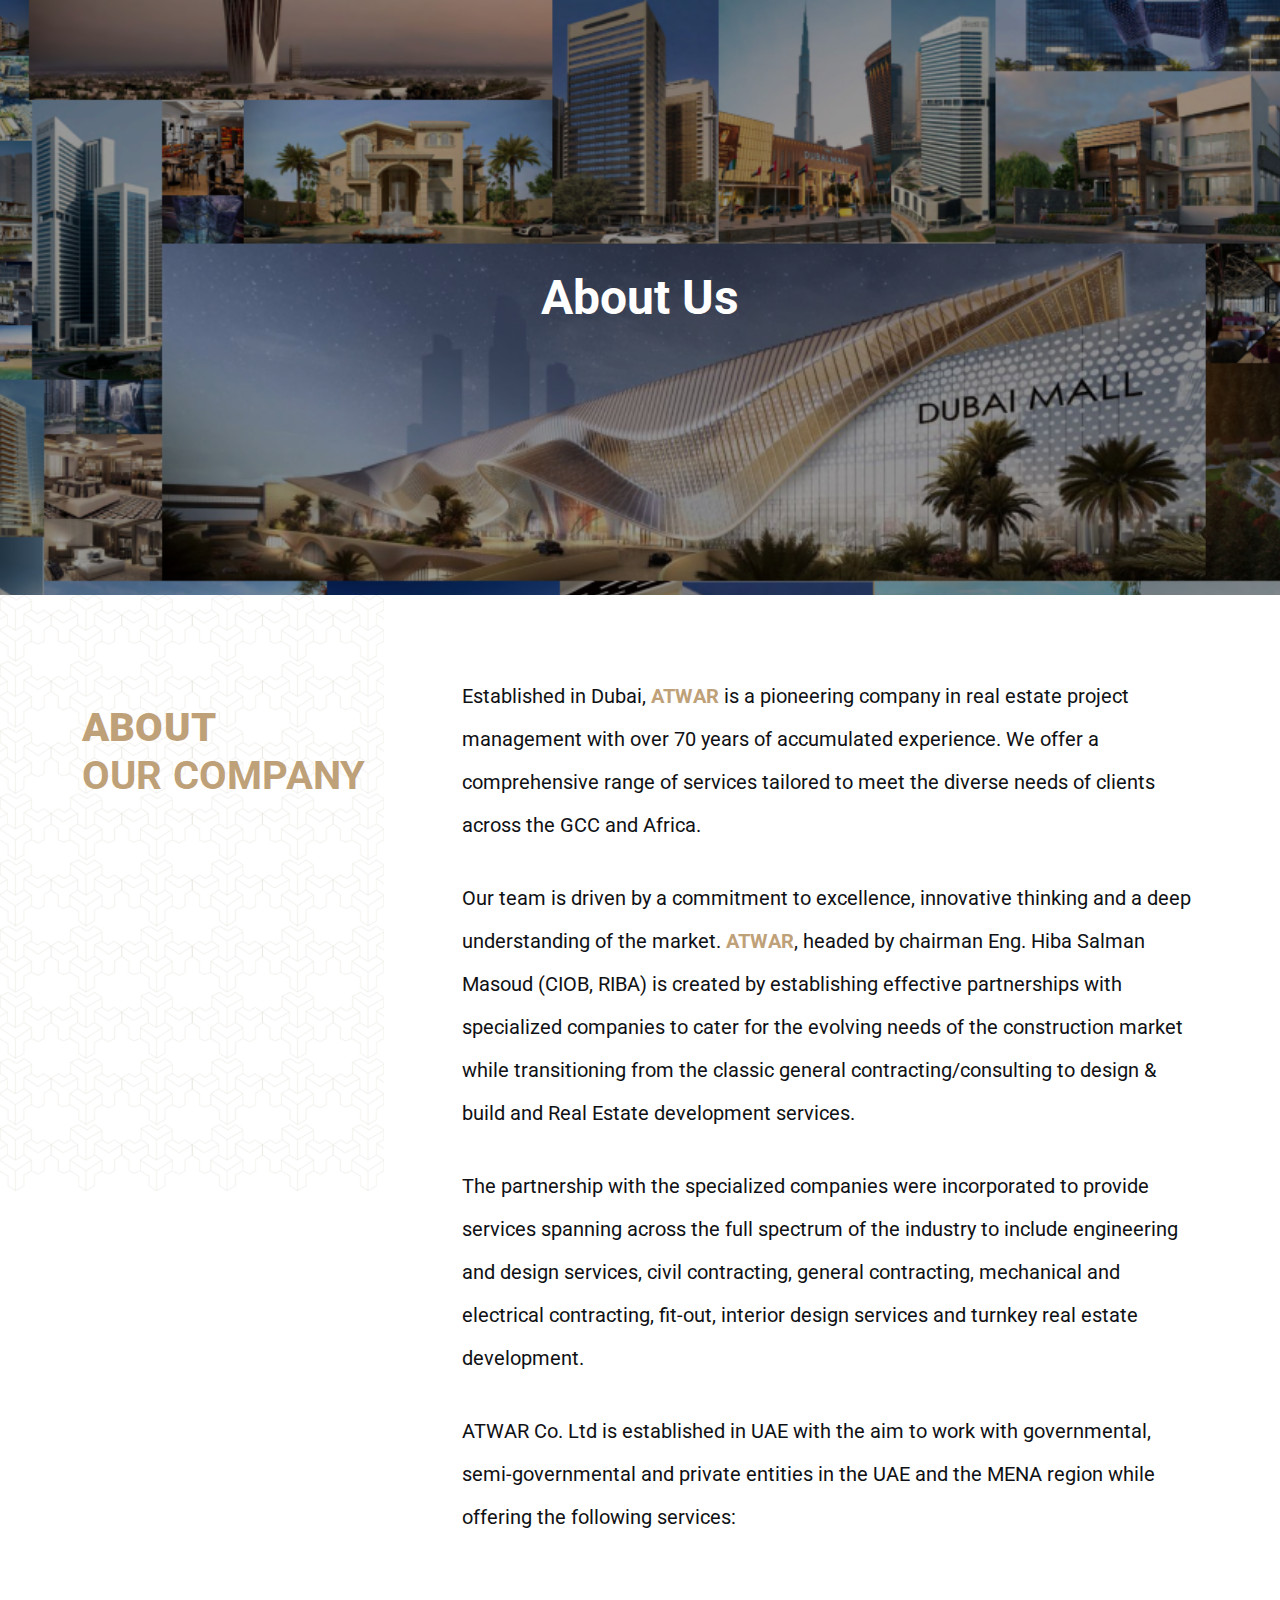
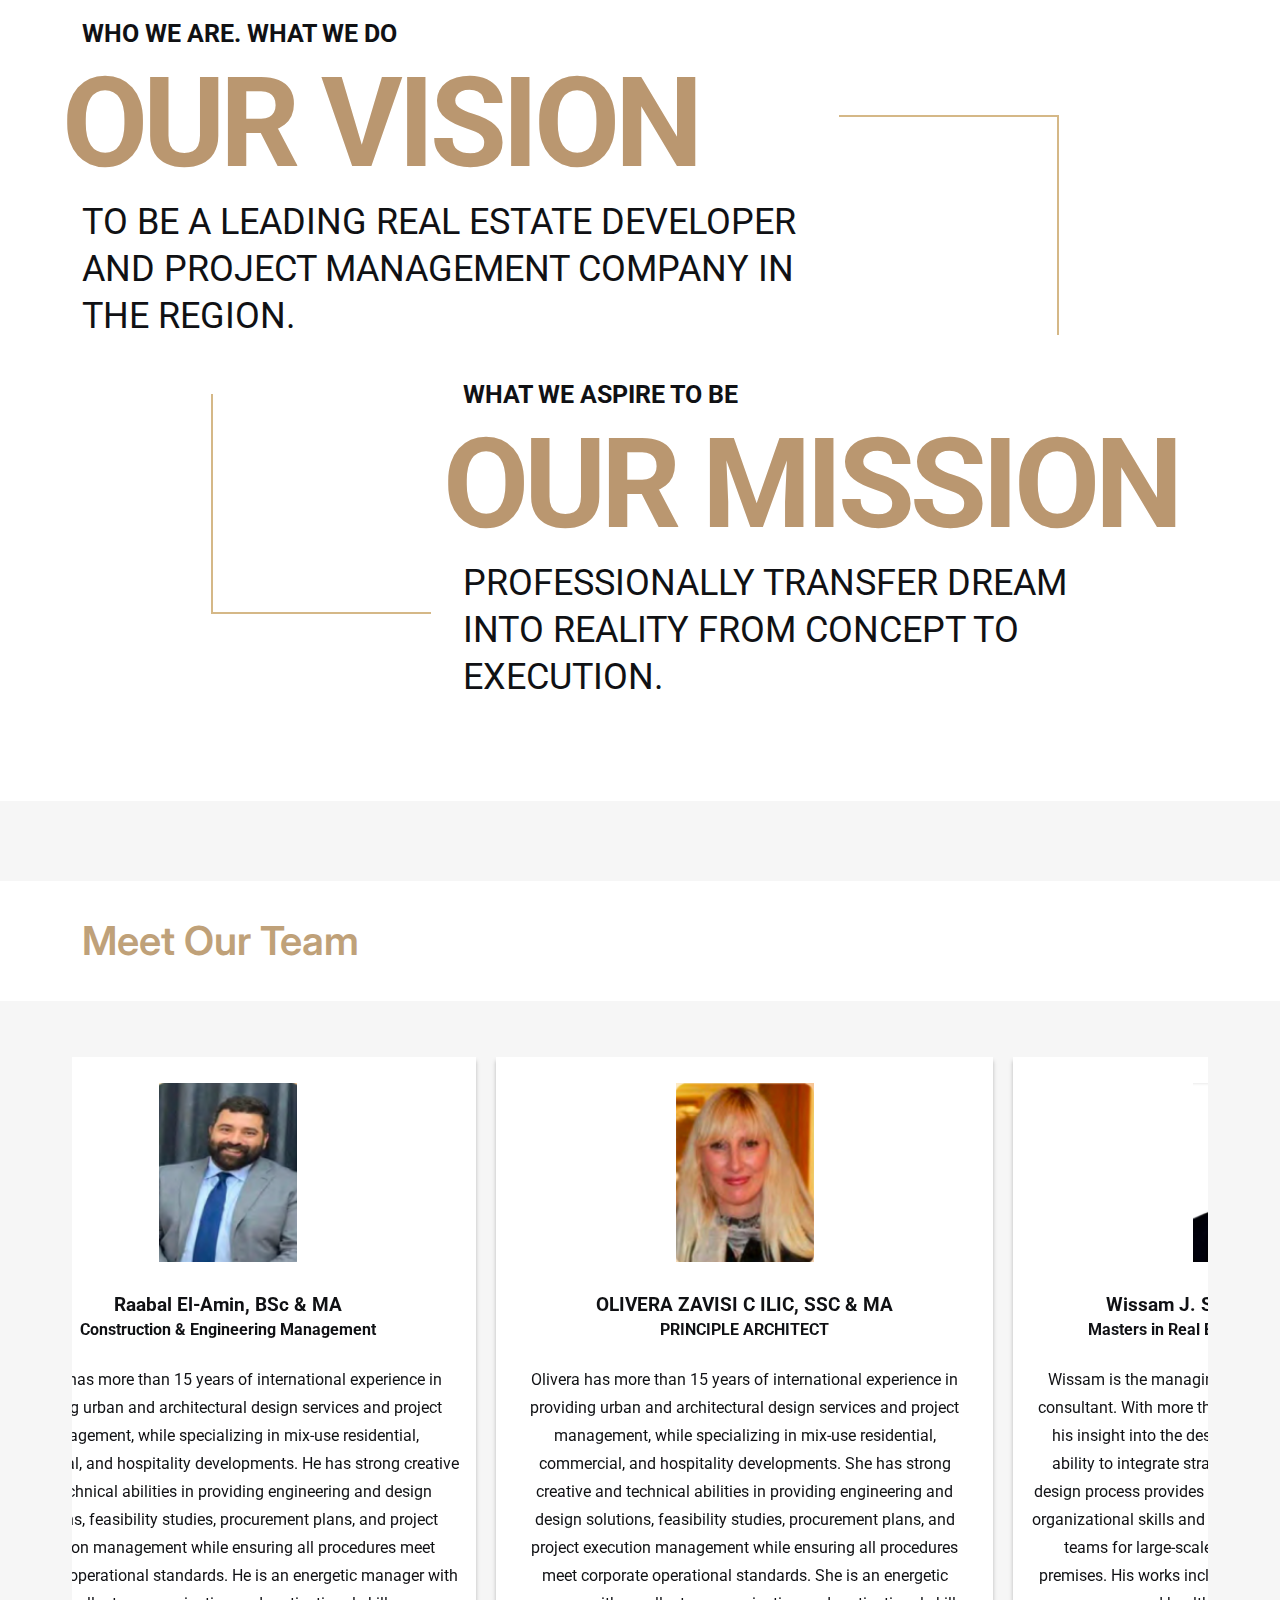
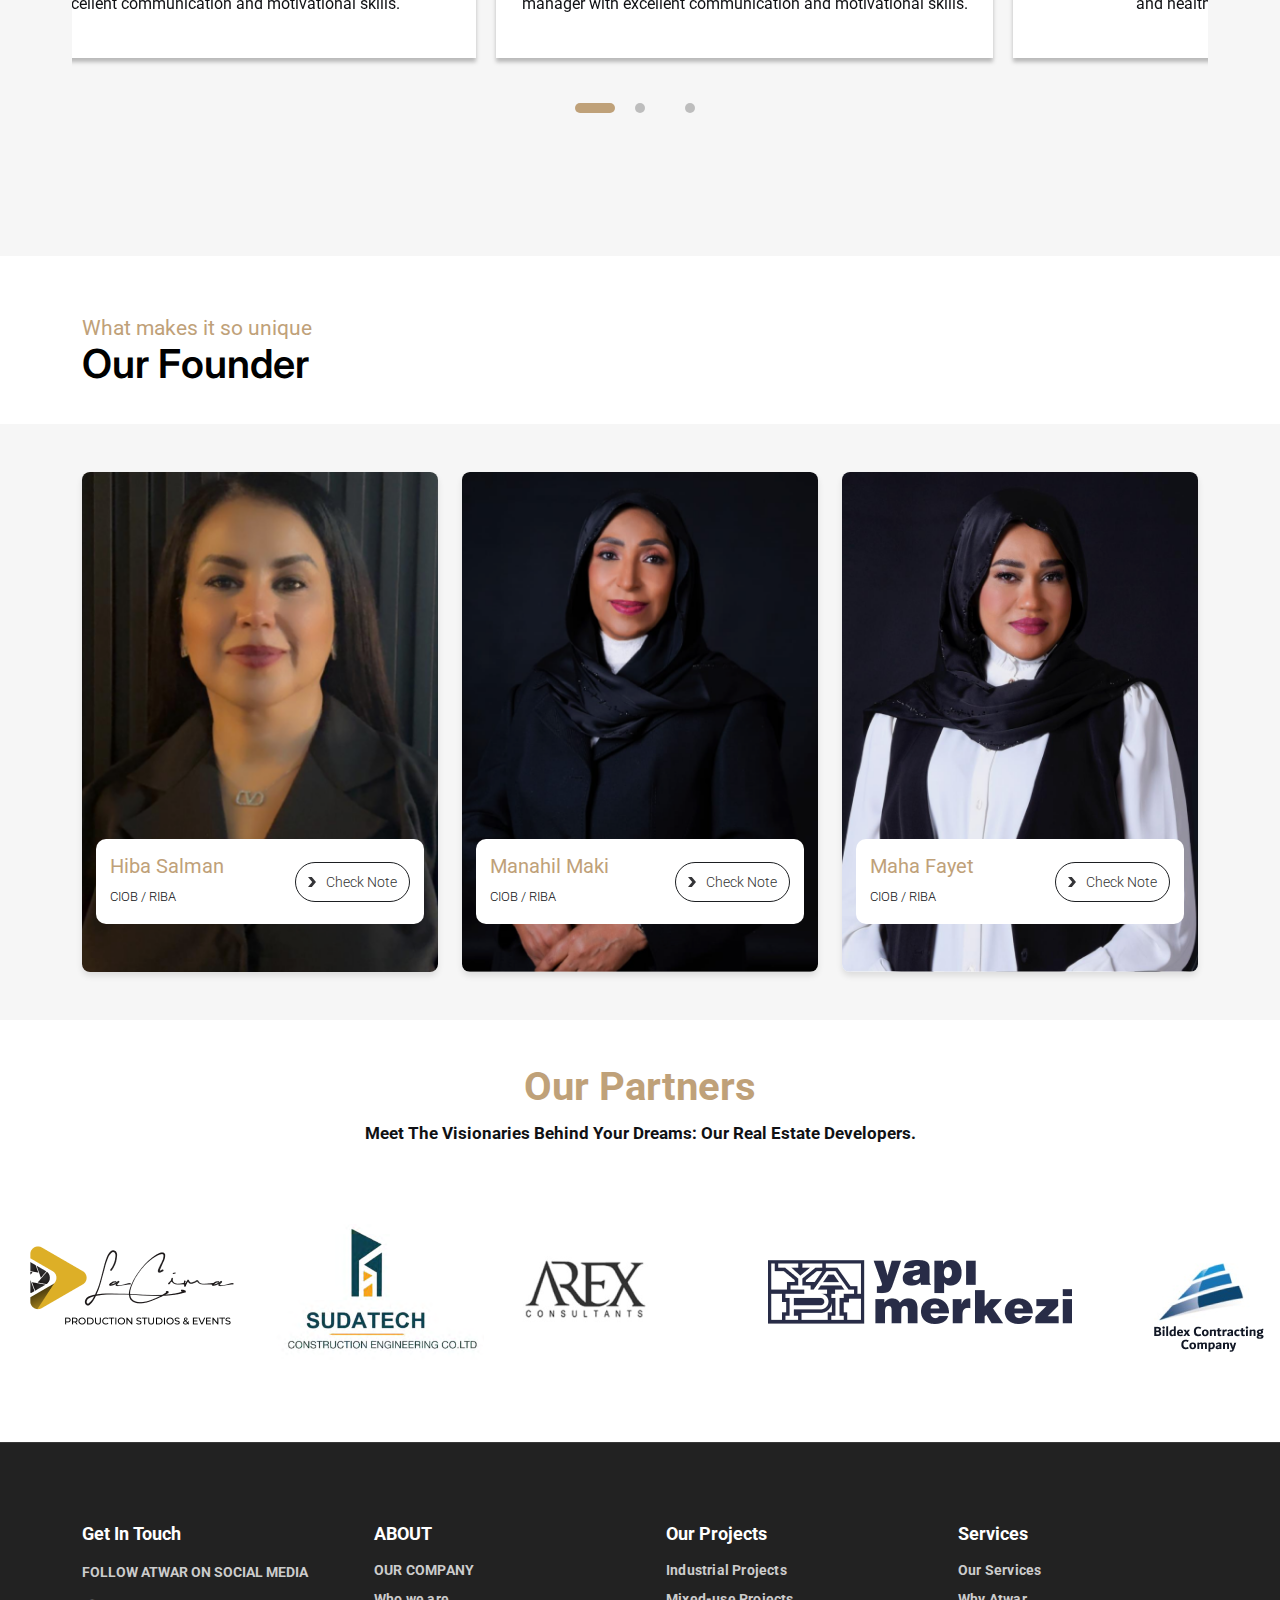
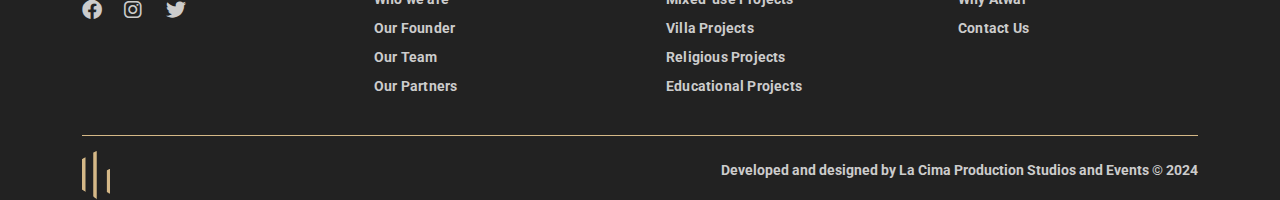
==== commit 17aba890: "edit about page" ====
--- a/about.html
+++ b/about.html
@@ -12,7 +12,7 @@
      <!-- Fonts -->
     <link rel="preconnect" href="https://fonts.googleapis.com">
 <link rel="preconnect" href="https://fonts.gstatic.com" crossorigin>
-<link href="https://fonts.googleapis.com/css2?family=Readex+Pro:wght@160..700&family=Roboto:ital,wght@0,100;0,300;0,400;0,500;0,700;0,900;1,100;1,300;1,400;1,500;1,700;1,900&display=swap" rel="stylesheet">
+<link href="https://fonts.googleapis.com/css2?family=Inter:ital,opsz,wght@0,14..32,100..900;1,14..32,100..900&family=Roboto:ital,wght@0,100;0,300;0,400;0,500;0,700;0,900;1,100;1,300;1,400;1,500;1,700;1,900&display=swap" rel="stylesheet">
 
    </head>
    <body>
@@ -90,107 +90,83 @@
       
 
           <!-- ============================ About - Meet Our Founder - Start ================================== -->
-<section class="meet-Founder">
+<section class="meet-team">
+	<div class="meet-team-heading">
+  				<div class="container">
+								<h2>Meet Our Team </h2>
+</div>
+				   	</div>
 				<div class="container">
 				
-					<div class="row justify-content-left">
-						<div class="col-lg-4 col-md-4">
-							<div class="meet-Founder-heading">
-								<h2>Meet Our </h2>
-								<p>Founder</p>
-							</div>
-						</div>
-					</div>
-					
 					<div class="row justify-content-center">
 						
 						<div class="col-lg-12 col-md-12">
 							
-							<div class="our-Founder smart-center" id="our-Founder">
+							<div class="meet-team smart-center" id="meet-team">
 							
 							
 								
 								<!-- Single Item -->
 								<div class="item">
-									<div class="item-box">
-										<div class="our-Founder-author">
-											<div class="our-Founder-author-box">
-												<div class="our-Founder-author-thumb">
-													<img src="./assets/img/About/founder/1.png" class="img-fluid" alt="" />
-												</div>
-											</div>
-										</div>
-										
-										<div class="our-Founder-content">
-											<p>Holding membership in the charted institute of British Builder & RIBA the Royal Institute of BritishArchitects.Withher25yearsbroad      expertise in all aspects of  construction industry in different geographical areas in the Middle East, Africa & Europe. Eng. Hiba has full responsibility for executing the strategic direction and on-going operations for the firm with  a strong desire to continually rise to new challenges . She has a verifiable track record for the successful completion of large & complex   construction projects and has contributed to the development of many iconic landmarks projects in the UAE as  The Dubai Mall and Burj Khalifa Development with EMAAR. She is inspired by an innate sense of boldness , integrity and resourcefulness - qualities that she injects to all of her projects.  Eng. Hiba infuses her companies with an essence of drive, growth and enterprise, which has enabled her to assemble a portfolio of the most prestigious global organizations.</p>
-										</div>
-										
-										<div class="our-Founder-author-info">
-											<h4 class="our-Founder-author-title">Hiba Salman </h4>
-											<span class="our-Founder-author-subtitle">Ciob./ RIBA,</span>
-                                 <p> BSc&MA EXECUTIVE DIRECTOR PROJECT MANAGEMENT </p>
-                                 <p> B.Sc in Building Construction & Management - The University of Reading - UK</p>
-                                 <p> M.Sc in Project Management - The University of Reading - UK </p>
-										</div>
-									</div>
+								   <div class="team-card">
+          <div class="team-card-header">
+            <img src="./assets/img/About/team/1.png" alt="Olivera Zavis">
+            <div>
+              <h5 class="team-title">OLIVERA ZAVISI C ILIC, SSC & MA</h5>
+              <p>PRINCIPLE ARCHITECT</p>
+            </div>
+          </div>
+          <p>
+            Olivera has more than 15 years of international experience in providing urban and architectural design services and project management, while specializing in mix-use residential, commercial, and hospitality developments. She has strong creative and technical abilities in providing engineering and design solutions, feasibility studies, procurement plans, and project execution management while ensuring all procedures meet corporate operational standards. She is an energetic manager with excellent communication and motivational skills.
+          </p>
+        </div>
+
+
 								</div>
 
                  <!-- End Single Item -->
 
-                 		<!-- Single Item -->
+
+                 	<!-- Single Item -->
 								<div class="item">
-									<div class="item-box">
-										<div class="our-Founder-author">
-											<div class="our-Founder-author-box">
-												<div class="our-Founder-author-thumb">
-													<img src="./assets/img/About/founder/2.png" class="img-fluid" alt="" />
-												</div>
-											</div>
-										</div>
-										
-										<div class="our-Founder-content">
-											<p>Wth over 33 years of managerial and executive-level experience, has established a reputation as a strategic leader in the banking sector, holding key positions at some of the most reputable banks in the GCC and North Africa. Her expertise spans corporate banking, risk management, project finance, and customer retention, with a proven track record of managing and delivering large-scale real estate and infrastructure projects. With more than 20 years of experience in the GCC, She brings deep knowledge of international banking best practices. She has held significant leadership roles,  including Chairperson of Al Khaleej Bank,  CEO of Faisal Islamic Bank, and Head of Risk at Masraf Al Rayan Qatar.   Throughout her career,
- she has successfully overseen complex projects such as public infrastructure, residential compounds, and commercial towers, and is hands-on with project evaluation and finance.</p>
-										</div>
-										
-										<div class="our-Founder-author-info">
-											<h4 class="our-Founder-author-title">Manahil Maki </h4>
-											<span class="our-Founder-author-subtitle">Msc./CLBB</span>
-                              
-										</div>
-									</div>
+					  <div class="team-card">
+          <div class="team-card-header">
+            <img src="./assets/img/About/team/2.png" alt="Wissam J. Salameh">
+            <div>
+              <h5 class="team-title">Wissam J. Salameh, Design Director</h5>
+              <p>Masters in Real Estate, Bachelor Of Architecture</p>
+            </div>
+          </div>
+          <p>
+            Wissam is the managing partner and design director at aREX consultant. With more than 25 years of professional experience, his insight into the design and construction process and his ability to integrate strategic management solutions with the design process provides unique opportunities for all projects. His organizational skills and creativity allow him to lead and manage teams for large-scale mixed-use projects to single-house premises. His works include commercial, residential, hospitality, and health care in the MENA region.
+          </p>
+        </div>
+
+        
 								</div>
 
                  <!-- End Single Item -->
-								
-
-
-                    	<!-- Single Item -->
+
+
+                 	<!-- Single Item -->
 								<div class="item">
-									<div class="item-box">
-										<div class="our-Founder-author">
-											<div class="our-Founder-author-box">
-												<div class="our-Founder-author-thumb">
-													<img src="./assets/img/About/founder/3.png" class="img-fluid" alt="" />
-												</div>
-											</div>
-										</div>
-										
-										<div class="our-Founder-content">
-											<p>Has 20+ years of leadership experience successfully managed operations across international trade, infrastructure, and manufacturing. As Executive Manager at Emirates Lights Investment LLC, she streamlined trade processes and diversified the company’s portfolio. Previously, she led infrastructure projects, including a 100 km interstate road, as Executive Manager at Man for Infrastructure Co. Ltd. Her expertise spans project management, financial oversight, and team leadership, with notable achievements in overseeing residential, healthcare, and public service infrastructure projects in Sudan.</p>
-										</div>
-										
-										<div class="our-Founder-author-info">
-											<h4 class="our-Founder-author-title">Maha Fayet </h4>
-											<span class="our-Founder-author-subtitle">bsc.honours</span>
-                              
-										</div>
-									</div>
+							 <div class="team-card">
+          <div class="team-card-header">
+            <img src="./assets/img/About/team/3.png" alt="Raabal El-Amin">
+            <div>
+              <h5 class="team-title">Raabal El-Amin, BSc & MA</h5>
+              <p>Construction & Engineering Management</p>
+            </div>
+          </div>
+          <p>
+            Raabal has more than 15 years of international experience in providing urban and architectural design services and project management, while specializing in mix-use residential, commercial, and hospitality developments. He has strong creative and technical abilities in providing engineering and design solutions, feasibility studies, procurement plans, and project execution management while ensuring all procedures meet corporate operational standards. He is an energetic manager with excellent communication and motivational skills.
+          </p>
+        </div>
+        
 								</div>
 
                  <!-- End Single Item -->
-								
-								
+
 							</div>
 						</div>
 						
@@ -202,60 +178,57 @@
 
 
 
-
-  <!-- ============================ About - Meet Our team  - start ================================== -->
-   <section class="meet-team">
+<section class="founder-section">
+  <div class="founder-title">
+    <div class="container">
+      <h2>What makes it so unique</h2>
+      <h3>Our Founder</h3>
+    </div>
+  </div>
+
   <div class="container">
-    <div class="meet-team-heading">
-      <h2>Meet Our</h2>
-      <p>Team</p>
-    </div>
     <div class="row">
-      <!-- Row 1: First Card -->
-      <div class="col-lg-6">
-        <div class="team-card">
-          <div class="team-card-header">
-            <img src="./assets/img/About/team/1.png" alt="Olivera Zavis">
-            <div>
-              <h5 class="team-title">OLIVERA ZAVISI C ILIC, SSC & MA</h5>
-              <p>PRINCIPLE ARCHITECT</p>
-            </div>
-          </div>
-          <p>
-            Olivera has more than 15 years of international experience in providing urban and architectural design services and project management, while specializing in mix-use residential, commercial, and hospitality developments. She has strong creative and technical abilities in providing engineering and design solutions, feasibility studies, procurement plans, and project execution management while ensuring all procedures meet corporate operational standards. She is an energetic manager with excellent communication and motivational skills.
-          </p>
-        </div>
-      </div>
-
-      <!-- Row 1: Second Card -->
-      <div class="col-lg-6">
-        <div class="team-card">
-          <div class="team-card-header">
-            <img src="./assets/img/About/team/2.png" alt="Wissam J. Salameh">
-            <div>
-              <h5 class="team-title">Wissam J. Salameh, Design Director</h5>
-              <p>Masters in Real Estate, Bachelor Of Architecture</p>
-            </div>
-          </div>
-          <p>
-            Wissam is the managing partner and design director at aREX consultant. With more than 25 years of professional experience, his insight into the design and construction process and his ability to integrate strategic management solutions with the design process provides unique opportunities for all projects. His organizational skills and creativity allow him to lead and manage teams for large-scale mixed-use projects to single-house premises. His works include commercial, residential, hospitality, and health care in the MENA region.
-          </p>
-        </div>
-      </div>
-
-      <!-- Row 2: Third Card -->
-      <div class="col-lg-6">
-        <div class="team-card">
-          <div class="team-card-header">
-            <img src="./assets/img/About/team/3.png" alt="Raabal El-Amin">
-            <div>
-              <h5 class="team-title">Raabal El-Amin, BSc & MA</h5>
-              <p>Construction & Engineering Management</p>
-            </div>
-          </div>
-          <p>
-            Raabal has more than 15 years of international experience in providing urban and architectural design services and project management, while specializing in mix-use residential, commercial, and hospitality developments. He has strong creative and technical abilities in providing engineering and design solutions, feasibility studies, procurement plans, and project execution management while ensuring all procedures meet corporate operational standards. He is an energetic manager with excellent communication and motivational skills.
-          </p>
+      <!-- Founder Card 1 -->
+      <div class="col-lg-4 col-md-6">
+        <div class="founder-card">
+          <img src="./assets/img/About/founder/Hiba.png" alt="Hiba Salman">
+          <div class="founder-card-body">
+            <div class="founder-info">
+              <h5>Hiba Salman</h5>
+              <p>CIOB / RIBA</p>
+            </div>
+            <button class="btn btn-check-note" data-bs-toggle="modal" data-bs-target="#founderhiba">Check Note</button>
+
+          </div>
+        </div>
+      </div>
+
+      <!-- Founder Card 2 -->
+      <div class="col-lg-4 col-md-6">
+        <div class="founder-card">
+          <img src="./assets/img/About/founder/manhal.png" alt="Manahil Maki">
+          <div class="founder-card-body">
+            <div class="founder-info">
+              <h5>Manahil Maki</h5>
+              <p>CIOB / RIBA</p>
+            </div>
+          <button class="btn btn-check-note" data-bs-toggle="modal" data-bs-target="#founderManahil">Check Note</button>
+
+          </div>
+        </div>
+      </div>
+
+      <!-- Founder Card 3 -->
+      <div class="col-lg-4 col-md-6">
+        <div class="founder-card">
+          <img src="./assets/img/About/founder/Maha.png" alt="Maha Fayet">
+          <div class="founder-card-body">
+            <div class="founder-info">
+              <h5>Maha Fayet</h5>
+              <p>CIOB / RIBA</p>
+            </div>
+            <button class="btn btn-check-note" data-bs-toggle="modal" data-bs-target="#foundermaha">Check Note</button>
+          </div>
         </div>
       </div>
     </div>
@@ -265,24 +238,166 @@
 
 
 
+<!-- Founder Modal -->
+<div class="founder-modal">
+  <div class="modal fade" id="founderhiba" tabindex="-1" role="dialog" aria-labelledby="founderhiba" aria-hidden="true">
+    <div class="modal-dialog modal-dialog-centered founder-pop-form" role="document">
+      <div class="modal-content" id="founderhiba">
+        <!-- Close Button -->
+      <span class="mod-close" data-bs-dismiss="modal" aria-hidden="true">
+          <span class="svg-icon text-primary svg-icon-2hx">
+               <img src="./assets/img/About/close.svg">
+          </span>
+        </span>
+        <!-- Profile Card -->
+        <div class="profile-card">
+          <div class="profile-card-left">
+            <img src="./assets/img/About/founder/Hiba.png" alt="Hiba Salman" />
+            <h2>Hiba Salman</h2>
+            <h3>Ciob. / RIBA</h3>
+          </div>
+
+          <div class="details">
+            <div class="profile-card-right">
+              <h2>Hiba Salman</h2>
+              <h3>Ciob. / RIBA</h3>
+            </div>
+            <div class="profile-card-list">
+              <p>BSc&MA Executive Director Project Management</p>
+              <p>B.Sc in Building Construction & Management - The University of Reading - UK<br />
+                M.Sc in Project Management - The University of Reading - UK
+              </p>
+            </div>
+            <p>
+              Holding membership in the Chartered Institute of British Builder & RIBA, the Royal Institute of British
+              Architects. With her 25 years broad expertise in all aspects of the construction industry in different
+              geographical areas in the Middle East, Africa & Europe. Eng. Hiba has full responsibility for executing the
+              strategic direction and ongoing operations for the firm with a strong desire to continually rise to new
+              challenges. She has a verifiable track record for the successful completion of large & complex construction
+              projects and has contributed to the development of many iconic landmark projects in the UAE as The Dubai Mall
+              and Burj Khalifa Development with EMAAR. She is inspired by an innate sense of boldness, integrity, and
+              resourcefulness - qualities that she injects into all of her projects. Eng. Hiba infuses her companies with an
+              essence of drive, growth, and enterprise, which has enabled her to assemble a portfolio of the most prestigious
+              global organizations.
+            </p>
+          </div>
+        </div>
+      </div>
+    </div>
+  </div>
+</div>
+
+
+
+
+<div class="founder-modal">
+  <div class="modal fade" id="founderManahil" tabindex="-1" role="dialog" aria-labelledby="founderManahil" aria-hidden="true">
+    <div class="modal-dialog modal-dialog-centered founder-pop-form" role="document">
+      <div class="modal-content" id="founderManahil">
+        <!-- Close Button -->
+        <span class="mod-close" data-bs-dismiss="modal" aria-hidden="true">
+          <span class="svg-icon text-primary svg-icon-2hx">
+               <img src="./assets/img/About/close.svg">
+          </span>
+        </span>
+
+        <!-- Profile Card -->
+        <div class="profile-card">
+          <div class="profile-card-left">
+            <img src="./assets/img/About/founder/manhal.png" alt="Manahil Maki " />
+            <h2>Manahil Maki</h2>
+            <h3>Ciob. / RIBA</h3>
+          </div>
+
+          <div class="details">
+            <div class="profile-card-right">
+              <h2>Manahil Maki </h2>
+              <h3>Msc./CLBB</h3>
+            </div>
+          
+            <p>
+            With over 33 years of managerial and executive-level experience, has established a reputation as a strategic leader in the banking sector, holding key positions at some of the most reputable banks in the GCC and North Africa. Her expertise spans corporate banking, risk management, project finance, and customer retention, with a proven track record of managing and delivering large-scale real estate and infrastructure projects. With more than 20 years of experience in the GCC, She brings deep knowledge of international banking best practices. She has held significant leadership roles,  including Chairperson of Al Khaleej Bank,  CEO of Faisal Islamic Bank, and Head of Risk at Masraf Al Rayan Qatar.   Throughout her career,
+ she has successfully overseen complex projects such as public infrastructure, residential compounds, and commercial towers, and is hands-on with project evaluation and finance.
+            </p>
+          </div>
+        </div>
+      </div>
+    </div>
+  </div>
+</div>
+
+
+
+<div class="founder-modal">
+  <div class="modal fade" id="foundermaha" tabindex="-1" role="dialog" aria-labelledby="foundermaha" aria-hidden="true">
+    <div class="modal-dialog modal-dialog-centered founder-pop-form" role="document">
+      <div class="modal-content" id="founderManahil">
+        <!-- Close Button -->
+        <span class="mod-close" data-bs-dismiss="modal" aria-hidden="true">
+          <span class="svg-icon text-primary svg-icon-2hx">
+               <img src="./assets/img/About/close.svg">
+          </span>
+        </span>
+
+        <!-- Profile Card -->
+        <div class="profile-card">
+          <div class="profile-card-left">
+            <img src="./assets/img/About/founder/Maha.png" alt="Maha Fayet" />
+            <h2>Maha Fayet</h2>
+            <h3>Ciob. / RIBA</h3>
+          </div>
+
+          <div class="details">
+            <div class="profile-card-right">
+              <h2>Maha Fayet </h2>
+              <h3>bsc.honours,</h3>
+            </div>
+          
+            <p>
+Has 20+ years of leadership experience successfully managed operations across international trade, infrastructure, and manufacturing. As Executive Manager at Emirates Lights Investment LLC, she streamlined trade processes and diversified the company’s portfolio. Previously, she led infrastructure projects, including a 100 km interstate road, as Executive Manager at Man for Infrastructure Co. Ltd. Her expertise spans project management, financial oversight, and team leadership, with notable achievements in overseeing residential, healthcare, and public service infrastructure projects in Sudan..
+            </p>
+          </div>
+        </div>
+      </div>
+    </div>
+  </div>
+</div>
+
+
+
+
+							
+							
+								
+								<!-- Single Item -->
+
   <!-- ============================ About - Partners Section  - Start ================================== -->
 
 
- <!-- Partners Section -->
-    <section class="partners-section">
-        <div class="container">
-            <h2 class="partners-title">OUR PARTNERS</h2>
-            <p class="partners-description">Meet the visionaries behind your dreams: Our real estate developers.</p>
-            <div class="partner-logos">
-                <img src="logo1.png" alt="Partner Logo 1">
-                <img src="logo2.png" alt="Partner Logo 2">
-                <img src="logo3.png" alt="Partner Logo 3">
-                <img src="logo4.png" alt="Partner Logo 4">
-                <img src="logo5.png" alt="Partner Logo 5">
-            </div>
-        </div>
-    </section>
-
+<section class="partners-section">
+    <div class="container">
+        <h2 class="partners-title">Our Partners</h2>
+        <p class="partners-description">Meet the visionaries behind your dreams: Our real estate developers.</p>
+            </div>
+        <div id="partner-logos" class="slick-slider">
+            <div class="item">
+                <img src="./assets/img/About/partner/1.png" alt="Partner Logo 1">
+            </div>
+            <div class="item">
+                <img src="./assets/img/About/partner/2.png" alt="Partner Logo 2">
+            </div>
+            <div class="item">
+                <img src="./assets/img/About/partner/3.png" alt="Partner Logo 3">
+            </div>
+            <div class="item">
+                <img src="./assets/img/About/partner/4.png" alt="Partner Logo 4">
+            </div>
+            <div class="item">
+                <img src="./assets/img/About/partner/5.png" alt="Partner Logo 5">
+            </div>
+        </div>
+
+</section>
 
 
   <!-- ============================ About - Meet Our team  - End ================================== -->
@@ -355,6 +470,7 @@
 
 
 
+	
       <!-- ============================================================== -->
       <!-- All Jquery -->
       <!-- ============================================================== -->
@@ -375,6 +491,9 @@
       <!-- ============================================================== -->
         <script>
     	new WOW().init(); 
+      
 </script
+
+
    </body>
 </html>--- a/assets/css/styles.css
+++ b/assets/css/styles.css
@@ -2950,253 +2950,40 @@
 
 
 
-/*------------- meet Founder -------------*/
-
-
-
-.meet-Founder h2 {
-    font-size: 38px;
-    line-height: 48px;
-    font-weight: 700;
+/*------------- Meet Team Start -------------*/
+
+  /* the slides */
+  .meet-team .slick-slide {
+      margin: 0 10px;
+  }
+
+
+  .meet-team .slick-dots li button:before {
+    opacity: 1;
+}
+
+  /* the parent */
+  .meet-team .slick-list {
+      margin: 0 -10px;
+  }
+.meet-team h2 {
+    font-size: 40px;
+    line-height: 24px;
+    font-weight: 600;
     color: #BFA179;
-}
-.meet-Founder{
-background: #F2EFE7;
-padding-bottom: 0;
-}
-
-
-
-.meet-Founder-heading p {
-    font-size: 38px;
-    font-weight: 700;
-    background: red;
-    display: inline;
-    padding: 4px 6px;
-    border-radius: 5px;
-    background: #000;
-    color: #F2EFE7;
-    line-height: 52px;
-}
-.our-Founder-author {
-    text-align: left;
-    padding:0 0 20px 0;
-    display: inline-block;
-    width: 100%;
-}
-.smart-center{
-	text-align:center;
-}
-
-.our-Founder .item{
-    padding:0 15px;
-}
-
-
-
-.our-Founder-author-thumb {
-    width:199px;
-    height:199px;
-    border-radius: 50%;
-	position:relative;
-}
-.our-Founder-content p {
-    font-size: 17px;
-    line-height: 26px;
-}
-
-.our-Founder-author-thumb img{
-    border-radius: 50%;
-    object-fit: cover;
-}
-
-
-.our-Founder-author-info {
-    display: inline-block;
-    margin-left: 0;
-    margin-top: 15px;
-}
-.our-Founder.smart-light .our-Founder-author-title{
-	color:#ffffff;
-}	
-.our-Founder-author-info .our-Founder-author-title {
-    font-size: 24px;
-    line-height: 26px;
-}
-.our-Founder-author-info .our-Founder-author-subtitle {
-    font-size: 20px;
-    font-family: "Dubai";
-    text-transform: uppercase;
-}
-
-.our-Founder-author-info .our-Founder-author-subtitle p {
-    line-height: 26px;
-    font-size: 16px;
-}
-.our-Founder-author-box {
-    display: flex;
-    flex-wrap: wrap;
-    justify-content: center;
-    align-items: center;
-}
-.smart-center .st-author-box {
-    display: flex;
-    flex-wrap: wrap;
-    align-items: center;
-	justify-content:center;
-}
-
-
-
- .slick-dots {
-    position: absolute;
-    right: 0;
-    bottom: 0;
-    left: 0;
-    z-index: 15;
-    display: -webkit-box !important;
-    display: -ms-flexbox !important;
-    display: flex !important;
-    -webkit-box-pack: center;
-    -ms-flex-pack: center;
-    justify-content: center;
-   
-    padding-left: 0;
-    list-style: none;
-}
-
-.slick-dots li button:before{
-    color:transparent;
-    font-size: 0;
-    display:none;
-}
-
- .slick-dots li.slick-active button {
-    background: #fff;
-    opacity: 1;
-}
- .slick-dots li.slick-active {
-    width: 24px;
-}
-
- .slick-dots li button {
-    display: block;
-    width: 100%;
-    height: 4px;
-    padding: 0;
-    color: transparent;
-    font-size: 0;
-    background: #fff;
-    border: 0;
-    border-radius: 1px;
-    outline: none;
-    cursor: pointer;
-    opacity: 0.5;
-    -webkit-transition: all 0.5s;
-    transition: all 0.5s;
-}
-
-
-/* Responsive for iPad (768px and below) */
-@media (max-width: 768px) {
-    .our-Founder-author-thumb {
-      width: 150px;
-      height: 150px;
-    }
-  
-    .our-Founder-content p {
-      font-size: 15px;
-      line-height: 22px;
-      text-align: center;
-    }
-  
-    .our-Founder-author-info {
-      text-align: center;
-    }
-  
-    .our-Founder-author-info .our-Founder-author-title {
-      font-size: 20px;
-    }
-    .meet-Founder-heading{
-        text-align: center;
-        margin-bottom: 30px
-    }
-    
-  
-    .our-Founder-author-info .our-Founder-author-subtitle {
-      font-size: 16px;
-    }
-    .meet-Founder h2 {
-        font-size: 28px;
-        line-height: 36px;
-      }
-    
-      .meet-Founder-heading p {
-        font-size: 28px;
-        line-height: 40px;
-      }
-  }
-
-
-  
-  /* Responsive for Mobile (480px and below) */
-  @media (max-width: 480px) {
-    .our-Founder-author-thumb {
-      width: 120px;
-      height: 120px;
-    }
-  
-    .our-Founder-content p {
-      font-size: 14px;
-      line-height: 20px;
-      text-align: justify;
-      padding: 0 10px;
-    }
-  
-    .our-Founder-author-info {
-      text-align: center;
-    }
-  
-    .our-Founder-author-info .our-Founder-author-title {
-      font-size: 18px;
-    }
-  
-    .our-Founder-author-info .our-Founder-author-subtitle {
-      font-size: 14px;
-    }
-  
-    .slick-dots li.slick-active {
-      width: 16px;
-    }
-  
-    .slick-dots li button {
-      height: 3px;
-      border-radius: 2px;
-    }
-  }
-
-
-
-
-
-
-/*------------- Meet Founder End -------------*/
-
-
-/*------------- Meet Team Start -------------*/
-.meet-team h2 {
-    font-size: 38px;
-    line-height: 48px;
-    font-weight: 700;
-    color: #000000;
+    font-family: "Inter", sans-serif;
+
 }
 .meet-team{
-background: #F2EFE7;
+    background: #F6F6F6;
+
 }
 
 
 .meet-team-heading  {
-  margin-bottom: 20px;
+  margin-bottom: 56px;
+  padding: 48px;
+  background: #fff;
 }
 
 
@@ -3211,33 +2998,33 @@
     line-height: 52px;
 }
 
-.team-card {
-    display: flex;
-    flex-wrap: wrap;
-    align-items: center;
-    box-shadow: 0px 3px 15px -4px #00000040;
-    border-radius: 10px;
-    margin-bottom: 20px;
+.meet-team .team-card {
+    box-shadow: 0px 4px 4px 0px #00000040;
+    border-radius: 0;
     background:#fff;
-    padding: 26px 16px 27px 16px;
-}
-.team-card p{
+    padding: 26px 16px 40px 16px;
+    position: relative;
+    margin-bottom: 40px;
+  z-index: 1;
+}
+.meet-team .team-card p{
     font-size: 16px;
     line-height: 28px;
+    text-align: center;
 }
 .team-card-header p{
     font-weight: 700;
     font-size: 19px;
     line-height: 23px; 
 }
-.team-card img {
-    width: 129px;
-    height: 162px;
+.meet-team .team-card img {
+    width: 138px;
+    height: 179px;
     object-fit: cover;
-    margin-right: 16px;
-    flex-shrink: 0;
-}
-.team-content {
+    margin: 0 auto;
+    margin-bottom: 31px;
+}
+.meet-team .team-content {
     flex: 1;
 }
 .team-title {
@@ -3247,9 +3034,10 @@
 }
 
 .team-card-header {
-    display: flex;
-    align-items: center;
     margin-bottom: 22px;
+    text-align: center;
+    justify-content: center;
+    width: 100%;
 }
 
 /* Media Query for Tablets (max-width: 768px) */
@@ -3277,7 +3065,7 @@
     .team-card img {
       width: 100px;
       height: 125px;
-      margin-bottom: 16px;
+      margin: 0 auto;
     }
   
     .team-card-header {
@@ -3324,27 +3112,96 @@
     }
   }
 
+
+
+ 
+  /* Styling the slick dots */
+/* Styling the slick dots */
+.meet-team .slick-dots {
+    display: flex !important;
+    justify-content: center;
+    align-items: center;
+    gap: 10px; /* Uniform spacing between all dots */
+    margin-top: 20px; /* Adjust top margin if needed */
+    padding: 0;
+    list-style: none;
+  }
+  
+  .meet-team .slick-dots li {
+    position: relative;
+    display: inline-block;
+  }
+  
+  .meet-team .slick-dots li button {
+    width: 10px; 
+    height: 10px;
+    border-radius: 50%;
+    background-color: transparent; 
+    border: none;
+    padding: 0;
+    cursor: pointer;
+    position: relative;
+  }
+  
+  .meet-team .slick-dots li button:before {
+    content: '';
+    display: block;
+    width: 10px; 
+    height: 10px;
+    border-radius: 50%;
+    background-color: #BDBDBD; 
+    position: relative;
+    transition: all 0.3s ease;
+  }
+  
+  /* Active dot styling */
+  .meet-team .slick-dots li.slick-active button:before {
+    content: '';
+    width: 40px; 
+    height: 10px;
+    border-radius: 10px; 
+    background-color: #BFA179; 
+  }
+  
+  /* Add uniform margins around inactive dots */
+  .meet-team .slick-dots li:not(.slick-active) {
+    margin-left: 20px;
+    margin-right: 0;
+  }
+  
+.meet-team  .slick-dots li {
+    margin: 0; /* Reset any browser defaults */
+    margin-right: 10px;
+  }
+  
 /*------------- Meet Team End -------------*/
 
 
 /*------------- Partners Section Styling Start -------------*/
 
    .partners-section {
-    padding: 50px 20px;
+    padding: 48px 0 80px 0;
     text-align: center;
-    background-color: #f9f9f9;
+    background-color: #fff;
 }
 
 .partners-title {
-    color: #b48b67; /* Accent color */
+    color: #BFA179;
     font-weight: bold;
     margin-bottom: 10px;
-}
-
+    font-size: 40px;
+    font-weight: 700;
+    text-transform: capitalize;
+    line-height: 37px;
+}
 .partners-description {
-    color: #666; /* Subtext color */
-    margin-bottom: 40px;
-    font-size: 16px;
+    color: #101114;
+    margin-bottom: 70px;
+    text-align: center;
+    font-size: 17px;
+    font-weight: 700;
+    line-height: 37px;
+    text-transform: capitalize;
 }
 
 .partner-logos {
@@ -3361,15 +3218,52 @@
     filter: grayscale(100%); /* Optional: Make logos grayscale */
     transition: filter 0.3s ease;
 }
-
+@media (min-width: 1025px) {
+
+    div#partner-logos .slick-track {
+    display: flex;
+    align-items: center;
+    justify-content: space-between;
+    gap: 5px;
+}
+
+}
 .partner-logos img:hover {
     filter: grayscale(0); /* Highlight logo on hover */
 }
 
+
+
+
+@media (min-width: 1024px) {
+
+    #partner-logos .slick-track {
+        display: flex;
+      justify-content: center;
+    align-items: center;
+    }
+    
+#partner-logos .slick-slide:first-child {
+    display: flex;
+        justify-content: flex-start;
+}
+
+#partner-logos .slick-slide:last-child {
+        display: flex;
+        justify-content: flex-end;
+}
+
+}
 @media (max-width: 768px) {
     .partner-logos img {
         max-width: 120px;
     }
+    .slick-slide img{margin:auto;left:auto;}
+p.img-slide-text{margin:2rem auto 0;}
+.slick-slide img{
+    max-width: 250px;
+}
+
 }
 
 
@@ -3384,7 +3278,7 @@
      .footer {
         background-color: #222; /* Dark background */
         color: #ccc; /* Light text */
-        padding: 80px 20px;
+        padding:80px 0 0 0;
       }
       
       .footer h3 {
@@ -3418,8 +3312,8 @@
       }
       
       .footer-col {
-        flex: 1 1 220px; /* Responsive columns */
-        max-width: 220px;
+        flex: 1 1 240px; /* Responsive columns */
+        max-width: 240px;
       }
       
       .footer ul {
@@ -3456,8 +3350,10 @@
       .footer-bottom .divider {
         width: 100%;
         height: 1px;
-        background-color: #444;
+        background-color: #D5B887;
         margin-bottom: 15px;
+        width: 100%;
+        left: 0;
       }
       
       .footer-bottom-content {
@@ -3511,43 +3407,333 @@
         /*------------- Footer Styling End -------------*/
 
 
-
-          .custom-collapse .card {
-      border: none;
-      background: transparent;
-    }
-
-    .custom-collapse .card-header {
-      background: #fff;
-      border: 1px solid #e2e2e2;
-      border-radius: 5px;
+        /*------------- founder Start -------------*/
+
+        .founder-section {
+            padding: 48px 0;
+            background: #F6F6F6;
+          }
+          .section-title {
+            margin-bottom: 30px;
+          }
+      
+          .unique-title {
+            font-size: 1.8rem;
+            font-weight: bold;
+            color: #333;
+            margin: 0;
+            flex: 1;
+            text-align: left;
+          }
+
+          .founder-title {
+background: #fff;
+padding: 48px 0;
+background: #fff;
+margin-bottom: 48px;
+          }
+          
+.founder-title h2 {
+    font-size: 21px;
+    font-weight: 400;
+    line-height: 48px;
+    color: #BFA179;
+
+}
+
+
+.founder-title h3 {
+    font-size: 40px;
+    font-weight: 600;
+    line-height: 24px;
+    color: #000000;
+    font-family: "Inter", sans-serif;
+}
+
+
+          
+      
+          .founder-card {
+            position: relative;
+            background: #fff;
+            border-radius: 8px;
+            overflow: hidden;
+            box-shadow: 0 4px 6px rgba(0, 0, 0, 0.1);
+            transition: transform 0.3s ease-in-out;
+          }
+      
+          .founder-card:hover {
+            transform: translateY(-5px);
+          }
+      
+          .founder-card img {
+            width: 100%;
+            height: 500px;
+            object-fit: cover;
+          }
+      
+          /* Positioned Founder Info */
+          .founder-card-body {
+            position: absolute;
+            bottom: 48px;
+            left: 14px;
+            right: 14px;
+            display: flex;
+            justify-content: space-between;
+            align-items: center;
+            background:#fff;
+            padding: 14px;
+            border-radius: 10px;
+          }
+      
+          .founder-info {
+            text-align: left;
+          }
+      
+          .founder-info h5 {
+            font-size: 20px;
+            color: #BFA179;
+            margin-bottom: 5px;
+            font-weight: 400;
+            line-height: 26px;
+          }
+      
+          .founder-info p {
+            font-size: 13px;
+            font-weight:300;
+            line-height: 26px;
+            color:#101114;
+          }
+      
+          .btn-check-note {
+            font-size: 14px;
+            background: #fff;
+            border: 0.8px solid #1D1F22;
+            color: #333;
+            padding: 6px 12px;
+            border-radius: 20px;
+            transition: all 0.3s;
+            display: flex;
+            align-items: center;
+            justify-content: center;
+            line-height: 26px;
+            font-weight: 300;
+          }
+      
+          .btn-check-note:hover {
+            background: #ad835f;
+            color: #fff;
+            border-color: #ad835f;
+          }
+      
+          .btn-check-note::before {
+            content: url('../img//About/arrow-black.svg');
+            margin-right: 10px;
+            font-size: 1rem;
+            transition: margin-right 0.3s;
+          }
+
+          .btn-check-note:hover::before {
+            content: url('../img/About/arrow-white.svg'); /* White arrow on hover */
+            margin-right: 15px; /* Optional margin adjustment */
+        }
+      
+          .btn-check-note:hover::before {
+            margin-right: 15px;
+          }
+
+
+          @media (max-width: 767px) {
+
+          .founder-card {
+
+            margin-bottom: 30px;
+
+
+            }
+
+            .founder-card img {
+    width: 100%;
+    max-height: 300px;
+   
+}
+        }
+
+        /*------------- Founder End -------------*/
+
+
+        /*------------- Profile Start -------------*/
+
+/* Modal Dialog Centering */
+.founder-modal .modal-dialog {
+    max-width: 1024px;
+    width: 100%;
+    height: auto;
+    margin: 0 auto;
+    display: flex;
+    flex-direction: column;
+    justify-content: center;
+    box-sizing: border-box;
+    padding: 20px;
+    border-radius: 10px;
+  }
+  .founder-modal.modal{
+   background: #0000004D;
+
+  }
+  
+  /* Modal Content */
+  .modal-content {
+    overflow-y: auto; /* Enable scrolling for long content */
+    max-height: calc(100vh - 80px); /* Limit content height */
+    border-radius: 10px;
+    box-sizing: border-box;
+  }
+  
+  /* Close Button */
+  span.mod-close img {
+    display: flex;
+    justify-content: right;
+    position: absolute;
+    right: 50px;
+    top: 40px;
+    cursor: pointer;
+  }
+  
+  /* Profile Card */
+  .profile-card {
+    display: flex;
+    flex-direction: row;
+    gap: 53px;
+    align-items: flex-start;
+    width: 100%;
+    background-color: #fff;
+    border-radius: 10px;
+    padding: 48px 60px;
+    box-sizing: border-box;
+  }
+  
+  .profile-card p {
+    font-size: 14px;
+    font-weight: 400;
+    line-height: 29px;
+    text-align: justify;
+    color: #101114;
+  }
+  
+  .profile-card-right {
+    margin-bottom: 13px;
+  }
+  
+  .profile-card-right h2,
+  .profile-card-left h2 {
+    font-size: 24px;
+    font-weight: 700;
+    line-height: 26px;
+    color: #BFA179;
+  }
+  
+  .profile-card-left h2 {
+    margin-bottom: 21px;
+  }
+  
+  .profile-card-right h3,
+  .profile-card-left h3 {
+    font-size: 20px;
+    font-weight: 400;
+    line-height: 26px;
+    text-transform: uppercase;
+    color: #101114;
+  }
+  
+  .profile-card img {
+    border-radius: 10px;
+    margin-bottom: 24px;
+    max-height: 401px;
+    width: auto;
+  }
+  
+  /* Profile Details Section */
+  .profile-card .details {
+    font-size: 14px;
+    line-height: 20px;
+    overflow-y: auto;
+    flex-grow: 1;
+    padding-right: 10px;
+  }
+  
+  .profile-card-list {
+    color: #101114;
+    font-weight: 300;
+    line-height: 23px;
+    margin: 24px 0;
+  }
+  
+  /* Close Button Styling */
+  .profile-card .close-btn {
+    position: absolute;
+    top: 10px;
+    right: 10px;
+    cursor: pointer;
+    width: 40px;
+    height: 40px;
+  }
+  
+  /* Responsive Adjustments */
+  @media (max-width: 767px) {
+    .profile-card {
+        padding:  30px 20px;
+        display: flex;
+        flex-direction: column;
+        gap: 0;
+    }
+
+    .profile-card p{
+        text-align: left;
+    }
+  
+    .profile-card img {
+      max-width: 200px;
+    }
+  
+    span.mod-close img {
+        right: 20px;
+        top: 20px;
+    }
+    
+    
+    .profile-card-right h2 {
+        display: none;
+      }
+    
+    .profile-card h2 {
+      font-size: 20px;
+    }
+  
+    .profile-card h3 {
+      font-size: 16px;
+    }
+  
+    .profile-card .details {
+      font-size: 12px;
+      line-height: 18px;
+    }
+  
+    .founder-modal .modal-dialog {
+      max-width: 90%; /* Adjust width on smaller screens */
+      padding: 10px;
+    }
+  
+    .modal-content {
+      max-height: calc(100vh - 60px); /* Adjust height for smaller screens */
+    }
+  }
+  
+  /* Responsive Adjustments for Medium Screens */
+  @media (max-width: 1220px) {
+    .founder-modal .modal-dialog {
+      max-width: 95%;
       padding: 15px;
-      cursor: pointer;
-    }
-
-    .custom-collapse .card-header:hover {
-      background: #f4f4f4;
-    }
-
-    .custom-collapse .card-header h5 {
-      margin: 0;
-      font-size: 18px;
-      font-weight: 500;
-      color: #2a2a2a;
-    }
-
-    .custom-collapse .collapse {
-      background: #fff;
-      border: 1px solid #e2e2e2;
-      border-top: none;
-      animation-duration: 0.4s;
-    }
-
-    /* Smooth animation */
-    .custom-collapse .collapse.show {
-      animation-name: fadeInDown;
-    }
-
-    .custom-collapse .collapse:not(.show) {
-      animation-name: fadeOutUp;
-    }+    }
+  }
+  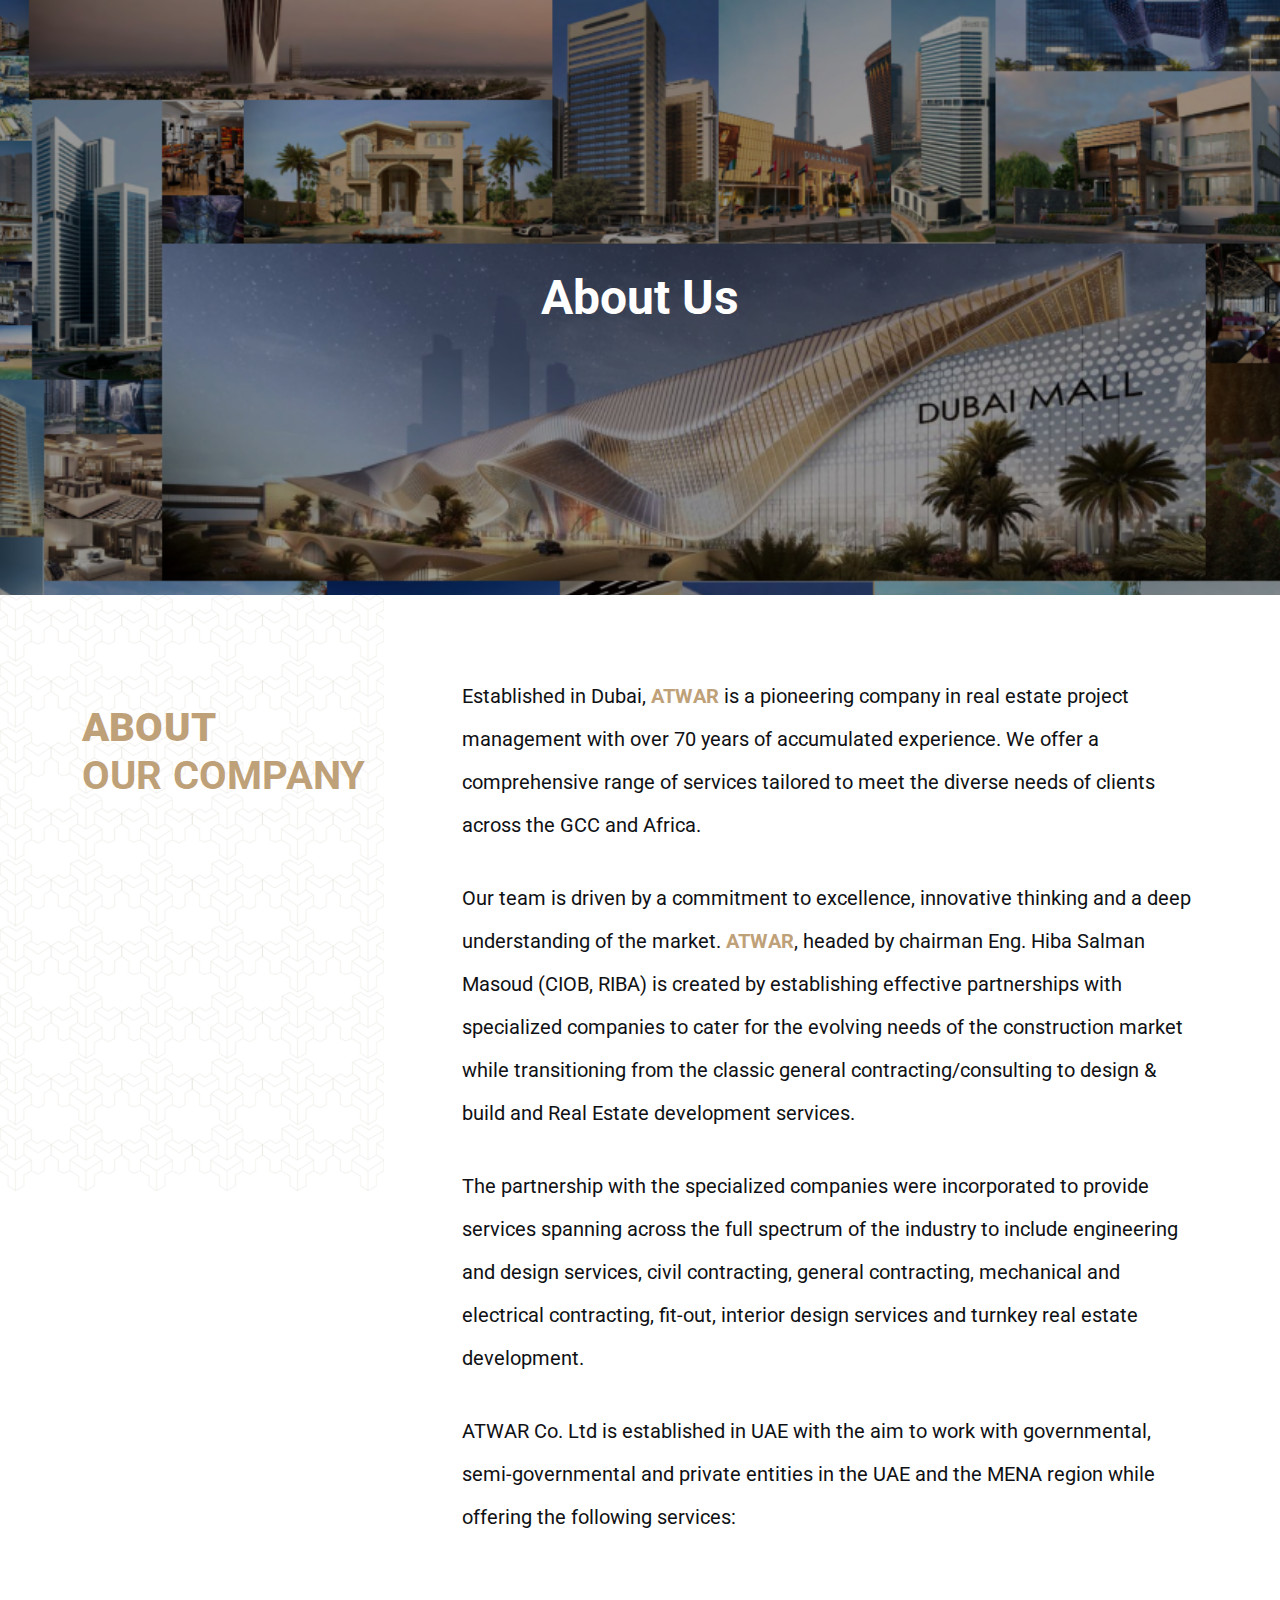
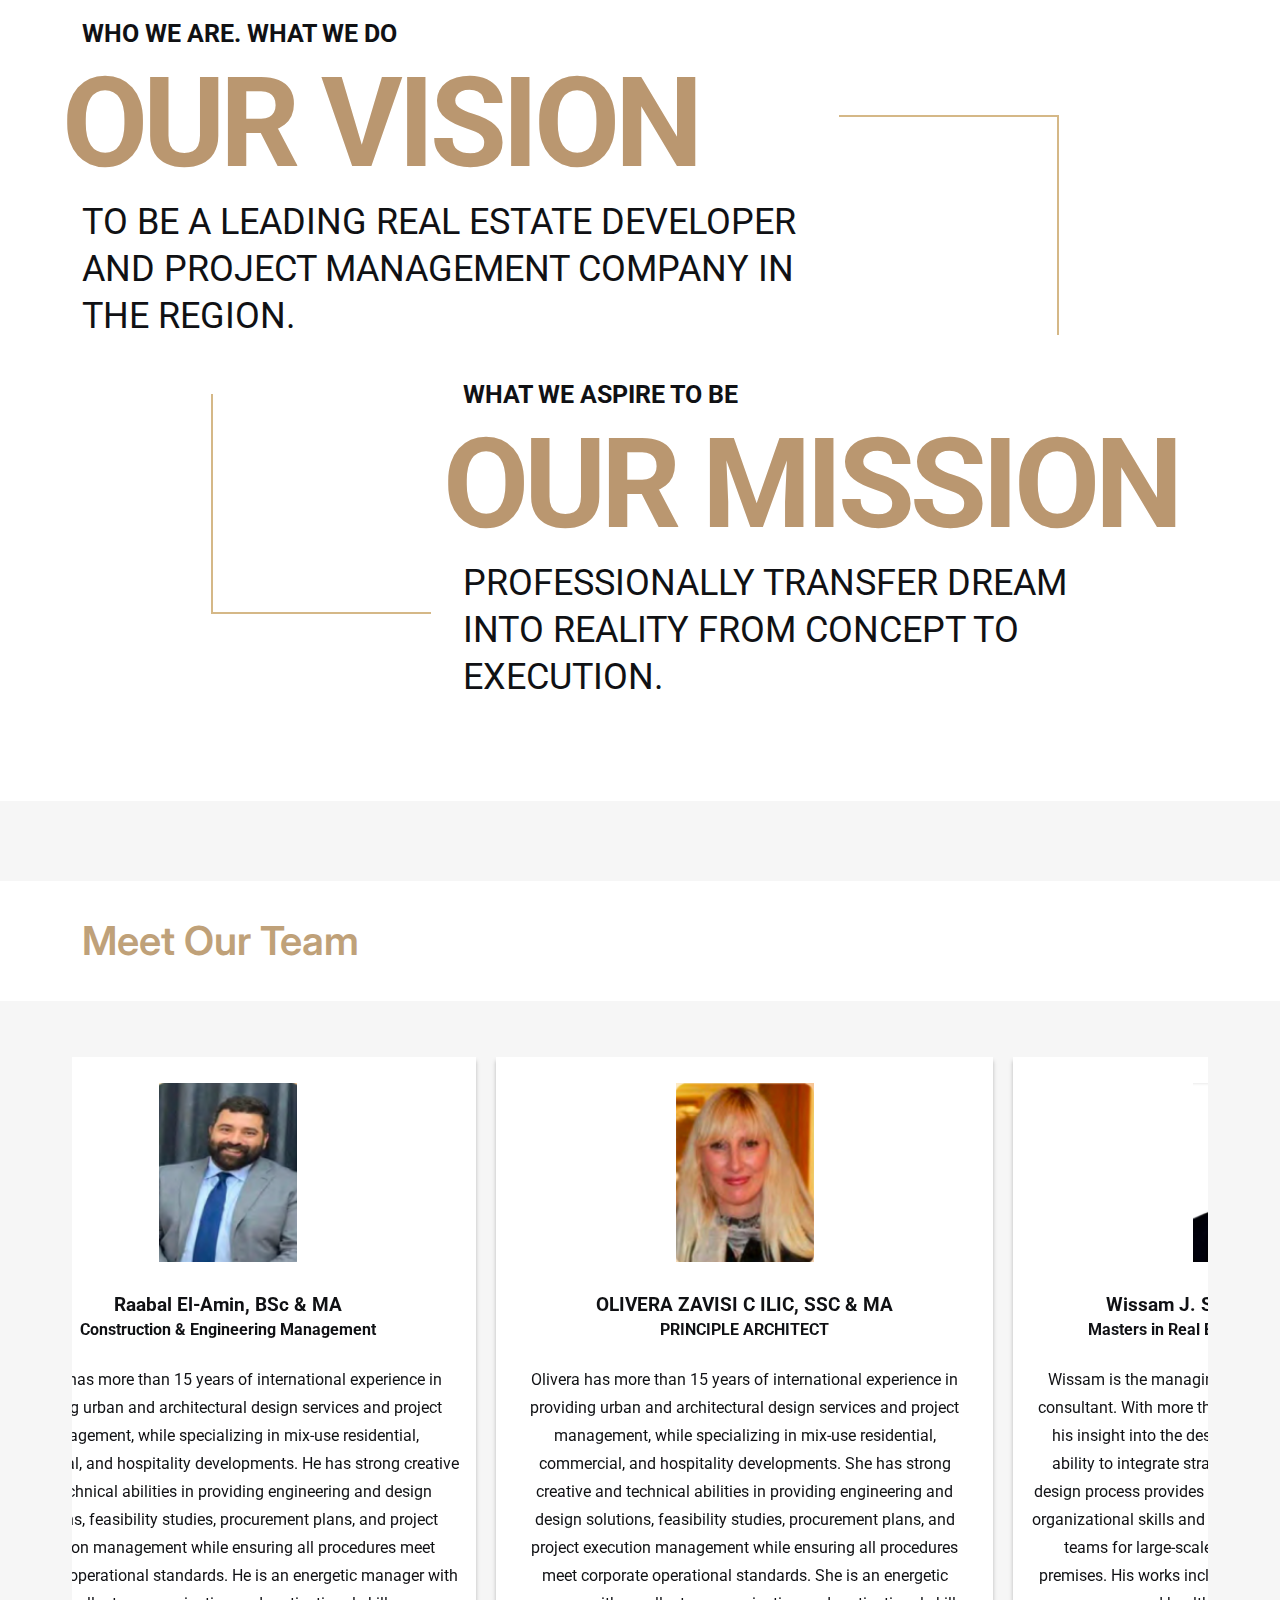
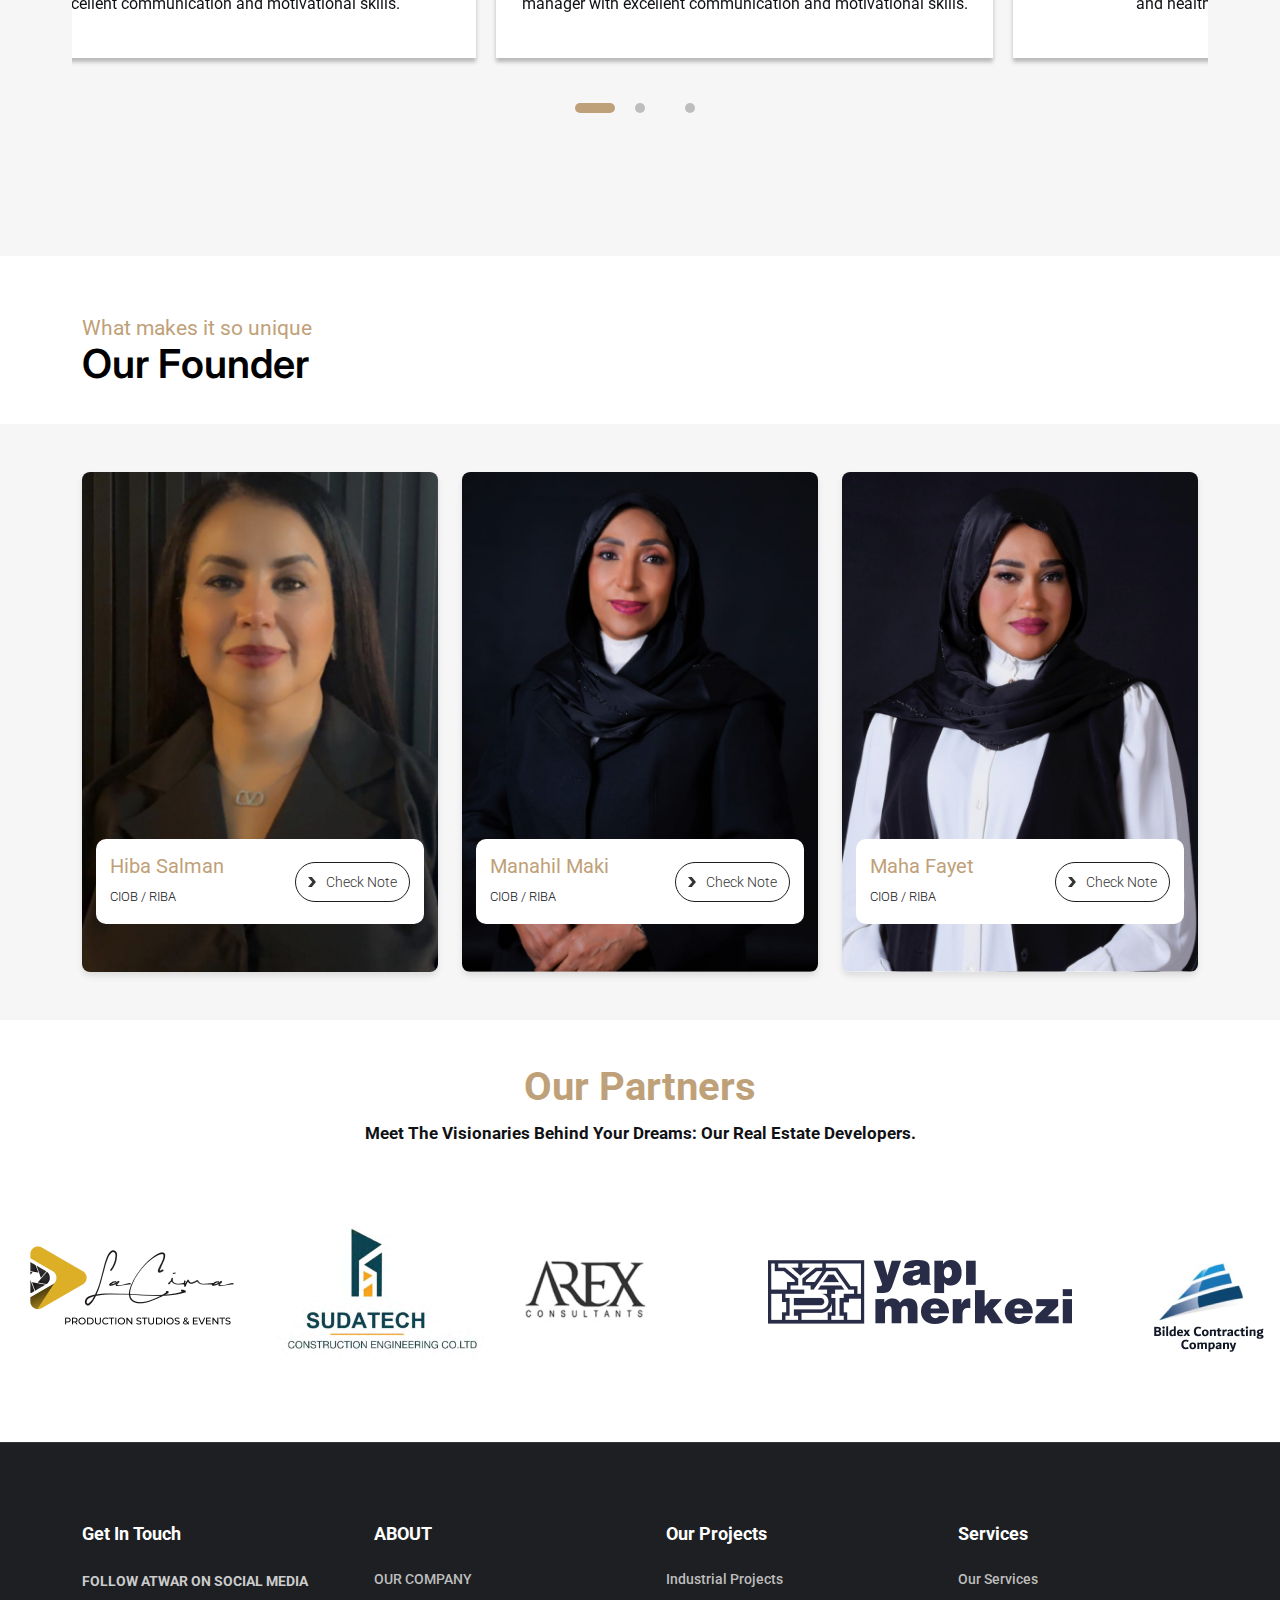
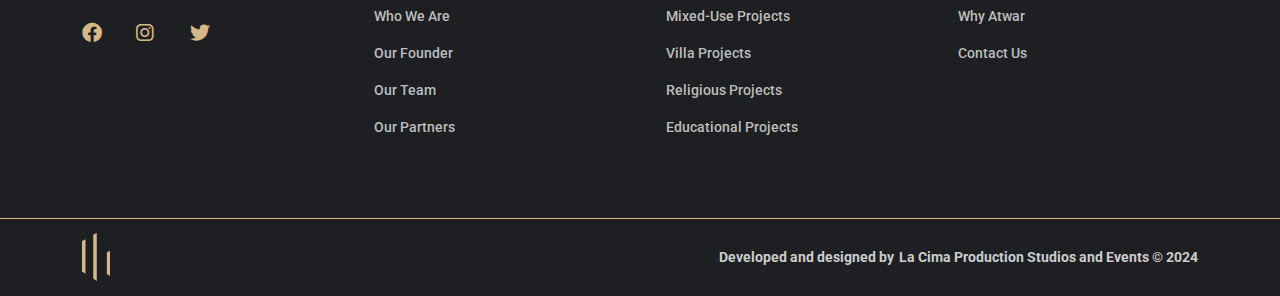
==== commit 3fbb756b: "edit footer" ====
--- a/about.html
+++ b/about.html
@@ -454,16 +454,22 @@
         </ul>
       </div>
     </div>
-
+  </div>
+     <div class="divider"></div>
+
+    <div class="container">
     <!-- Footer Bottom -->
     <div class="footer-bottom">
-      <div class="divider"></div>
       <div class="footer-bottom-content">
         <img src="./assets/img/footer-logo.png" alt="Footer Logo" class="footer-logo">
-        <p>Developed and designed by La Cima Production Studios and Events &copy; 2024</p>
-      </div>
-    </div>
-  </div>
+      <div class="footer-bottom-text">
+        <p>Developed and designed by</p>
+  <p>La Cima Production Studios and Events &copy; 2024</p>
+      </div>
+       </div>
+        </div>
+    </div>
+
 </footer>
 
 
--- a/assets/css/styles.css
+++ b/assets/css/styles.css
@@ -1027,6 +1027,8 @@
     border-radius: 16px
 }
 
+
+
 .nav-dropdown>.focus>a,
 .nav-dropdown>li:hover>a {
     color:#8A764B;
@@ -1710,9 +1712,7 @@
 .footer a{
 	position:relative;
     color: #fff;
-    font-weight: 700;
     font-size: 14px;
-    letter-spacing: 0.2px;
 }
 .footer-links{
     display: flex;
@@ -1765,6 +1765,20 @@
     line-height: 40px;
     text-align: center;
 }
+
+.footer .fa-brands, .footer .fab { 
+  color: #D5B887;
+}
+
+.footer.fa-brands:hover, .footer .fab:hover {
+    color: #fff;
+    transition: 0.3s;
+    -webkit-transition: all 0.3s ease 0s;
+    -moz-transition: all 0.3s ease 0s;
+    -o-transition: all 0.3s ease 0s;
+    transition: all 0.3s ease 0s;
+}
+
 .footer-add {
     color:rgba(255,255,255,0.6);
     font-size:14px;
@@ -2390,7 +2404,7 @@
     }
 	
     .footer img {
-       margin-bottom: 20px;
+       margin: 10px 0;
      }
 }
 
@@ -2614,6 +2628,7 @@
     position: relative;
     display: flex;
     align-items: center;
+    background-size: cover;
     justify-content: center;
   }
   
@@ -3276,31 +3291,45 @@
 
      /* Footer Styling */
      .footer {
-        background-color: #222; /* Dark background */
+        background-color: #1D1F22; /* Dark background */
         color: #ccc; /* Light text */
         padding:80px 0 0 0;
       }
       
       .footer h3 {
+        text-transform: capitalize;
         font-size: 18px;
         color: #fff;
-        margin-bottom: 15px;
+        margin-bottom: 24px;
+        font-weight: 700;
       }
       
       .footer p {
         font-size: 14px;
         color: #ccc;
-        margin: 0 0 10px;
+        margin: 0 0 24px 0;
       }
       
       .footer a {
-        color: #ccc;
+        color: #BDBDBD;
         text-decoration: none;
         transition: color 0.3s;
+        -webkit-transition: all 0.3s ease 0s;
+        -moz-transition: all 0.3s ease 0s;
+        -o-transition: all 0.3s ease 0s;
+        transition: all 0.3s ease 0s;
       }
+      .footer a .divider {
+        width: 100%;
+        height: 1px;
+        background: #D5B887;
+        margin: 0;
+    }
       
       .footer a:hover {
-        color: #fff;
+        color: #D5B887;
+        transition: 0.3s;
+    
       }
       
       /* Footer Row Styles */
@@ -3308,7 +3337,7 @@
         display: flex;
         justify-content: space-between;
         flex-wrap: wrap;
-        gap: 20px;
+        padding-bottom: 80px;
       }
       
       .footer-col {
@@ -3323,17 +3352,22 @@
       }
       
       .footer ul li {
-        margin-bottom: 8px;
+        margin-bottom: 16px;
       }
       
+      .footer ul li:last-child {
+        margin: 0;
+    }
       .footer ul li a {
         font-size: 14px;
+        text-transform: capitalize;
+        font-weight: 500;
       }
       
       /* Social Icons */
       .social-icons {
         display: flex;
-        gap: 10px;
+        gap: 22px;
       }
       
       .social-icons a {
@@ -3343,15 +3377,13 @@
       
       /* Footer Bottom Styles */
       .footer-bottom {
-        margin-top: 30px;
-        text-align: center;
+          padding: 14px 0;
       }
       
-      .footer-bottom .divider {
+      .footer .divider {
         width: 100%;
         height: 1px;
         background-color: #D5B887;
-        margin-bottom: 15px;
         width: 100%;
         left: 0;
       }
@@ -3371,38 +3403,132 @@
       .footer-bottom p {
         font-size: 14px;
       }
-      
-      /* Responsive Styles */
-      @media (max-width: 768px) {
-        .footer-row {
-          flex-direction: column;
-          align-items: center;
-          text-align: center;
-          gap: 40px;
-        }
-      
-        .footer-col {
-          max-width: 100%;
-        }
-      
-        .footer-bottom-content {
-          flex-direction: column;
-        }
+
+      .footer-bottom-text {
+        display: flex;
+        gap: 5px;
+    }
+
+      .footer-bottom-content p {
+        font-size: 14px;
+        margin: 0;
+        font-weight: 700;  
       }
       
-      @media (max-width: 576px) {
-        .footer h3 {
-          font-size: 16px;
-        }
-      
-        .footer p {
-          font-size: 12px;
-        }
-      
-        .footer-logo {
-          height: 30px;
-        }
-      }
+/* Responsive Styles */
+@media (max-width: 768px) {
+  /* Footer Row */
+  .footer-row {
+    flex-direction: column;
+    gap: 30px; /* Reduced gap for a cleaner look */
+  }
+
+  .footer-col {
+    max-width: 100%;
+    text-align: left; /* Align all sections to the left */
+  }
+
+  .footer ul li {
+    margin-bottom: 8px; /* Reduced margin between list items */
+  }
+
+  .footer .footer-col:first-child {
+    order: 4; /* Move Get In Touch to the last position */
+    text-align: left; /* Align Get In Touch to the left */
+  }
+
+  .social-icons {
+    justify-content: flex-start; /* Align social icons to the left */
+  }
+
+  /* Footer Bottom Content */
+  .footer-bottom-content {
+    flex-direction: column;
+    align-items: flex-start; /* Align bottom content to the left */
+    text-align: left;
+    gap: 10px;
+  }
+
+  .footer-bottom-content p:first-child {
+    margin-bottom: 5px; /* Add spacing between lines */
+  }
+
+  .footer {
+    padding: 50px 15px; /* Compact padding for tablet screens */
+  }
+}
+
+@media (max-width: 576px) {
+  /* Footer Row */
+  .footer-row {
+    display: grid;
+    grid-template-columns: 1fr 1fr; /* Two columns for mobile view */
+    gap: 25px;
+    justify-content: center;
+    padding-bottom: 25px; /* Reduced padding */
+  }
+
+  .footer-bottom-text{
+    flex-direction: column;
+    align-items: center;
+  }
+  .footer ul li {
+    margin-bottom: 0px; /* Further reduced margin for mobile */
+  }
+  .social-icons{
+    gap: 5px;
+  }
+
+  .footer .footer-col:first-child {
+    order: 5; /* Move Get In Touch to the last position on mobile */
+    grid-column: span 2; /* Make it span across both columns */
+    text-align: left; /* Align Get In Touch to the left */
+  }
+
+  .footer h3 {
+    font-size: 14px; /* Smaller font size for headings */
+    margin-bottom: 8px;
+  }
+
+  .footer p,
+  .footer ul li a {
+    font-size: 12px; /* Smaller font for text and links */
+  }
+
+  .footer p {
+    margin-bottom: 10px;
+  }
+
+
+
+  .footer-bottom {
+    padding: 20px 0; /* Compact padding at the bottom */
+  }
+
+  .footer-bottom-content {
+    flex-direction: column;
+    align-items: center; /* Align bottom content to the left */
+    text-align: left;
+    gap: 5px; /* Adjust gap between lines */
+  }
+
+  .footer-bottom-content p:first-child {
+    margin-bottom: 0; /* Spacing between lines */
+    line-height: 1.5; /* Adjust line height */
+  }
+
+  .footer-bottom-content p:last-child {
+    line-height: 1.5;
+    margin:0;
+  }
+
+  .footer {
+    padding: 50px 15px 20px 15px; /* Compact padding for mobile screens */
+  }
+}
+
+
+
 
         /*------------- Footer Styling End -------------*/
 
@@ -3544,11 +3670,13 @@
 
 
           @media (max-width: 767px) {
-
+            .founder-card-body {
+bottom:0;
+
+            }
           .founder-card {
 
-            margin-bottom: 30px;
-
+            margin-bottom: 40px;
 
             }
 
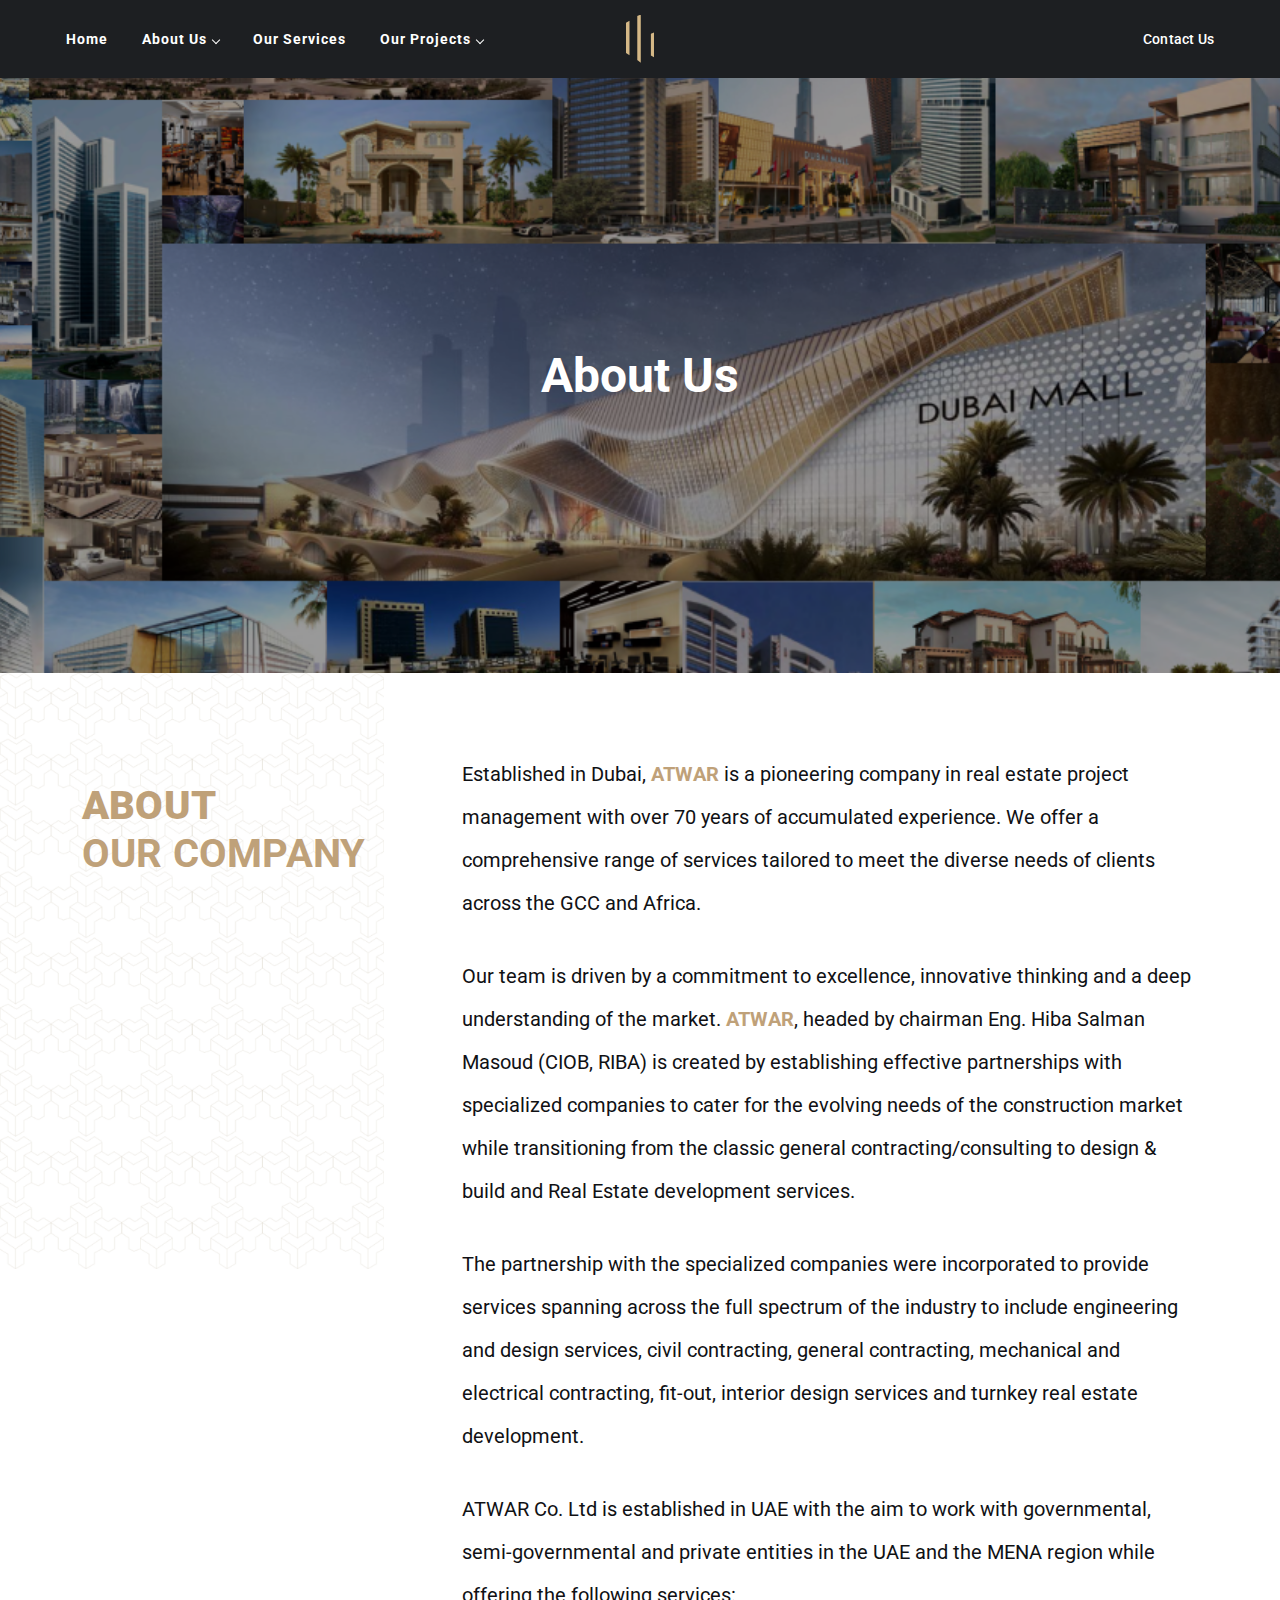
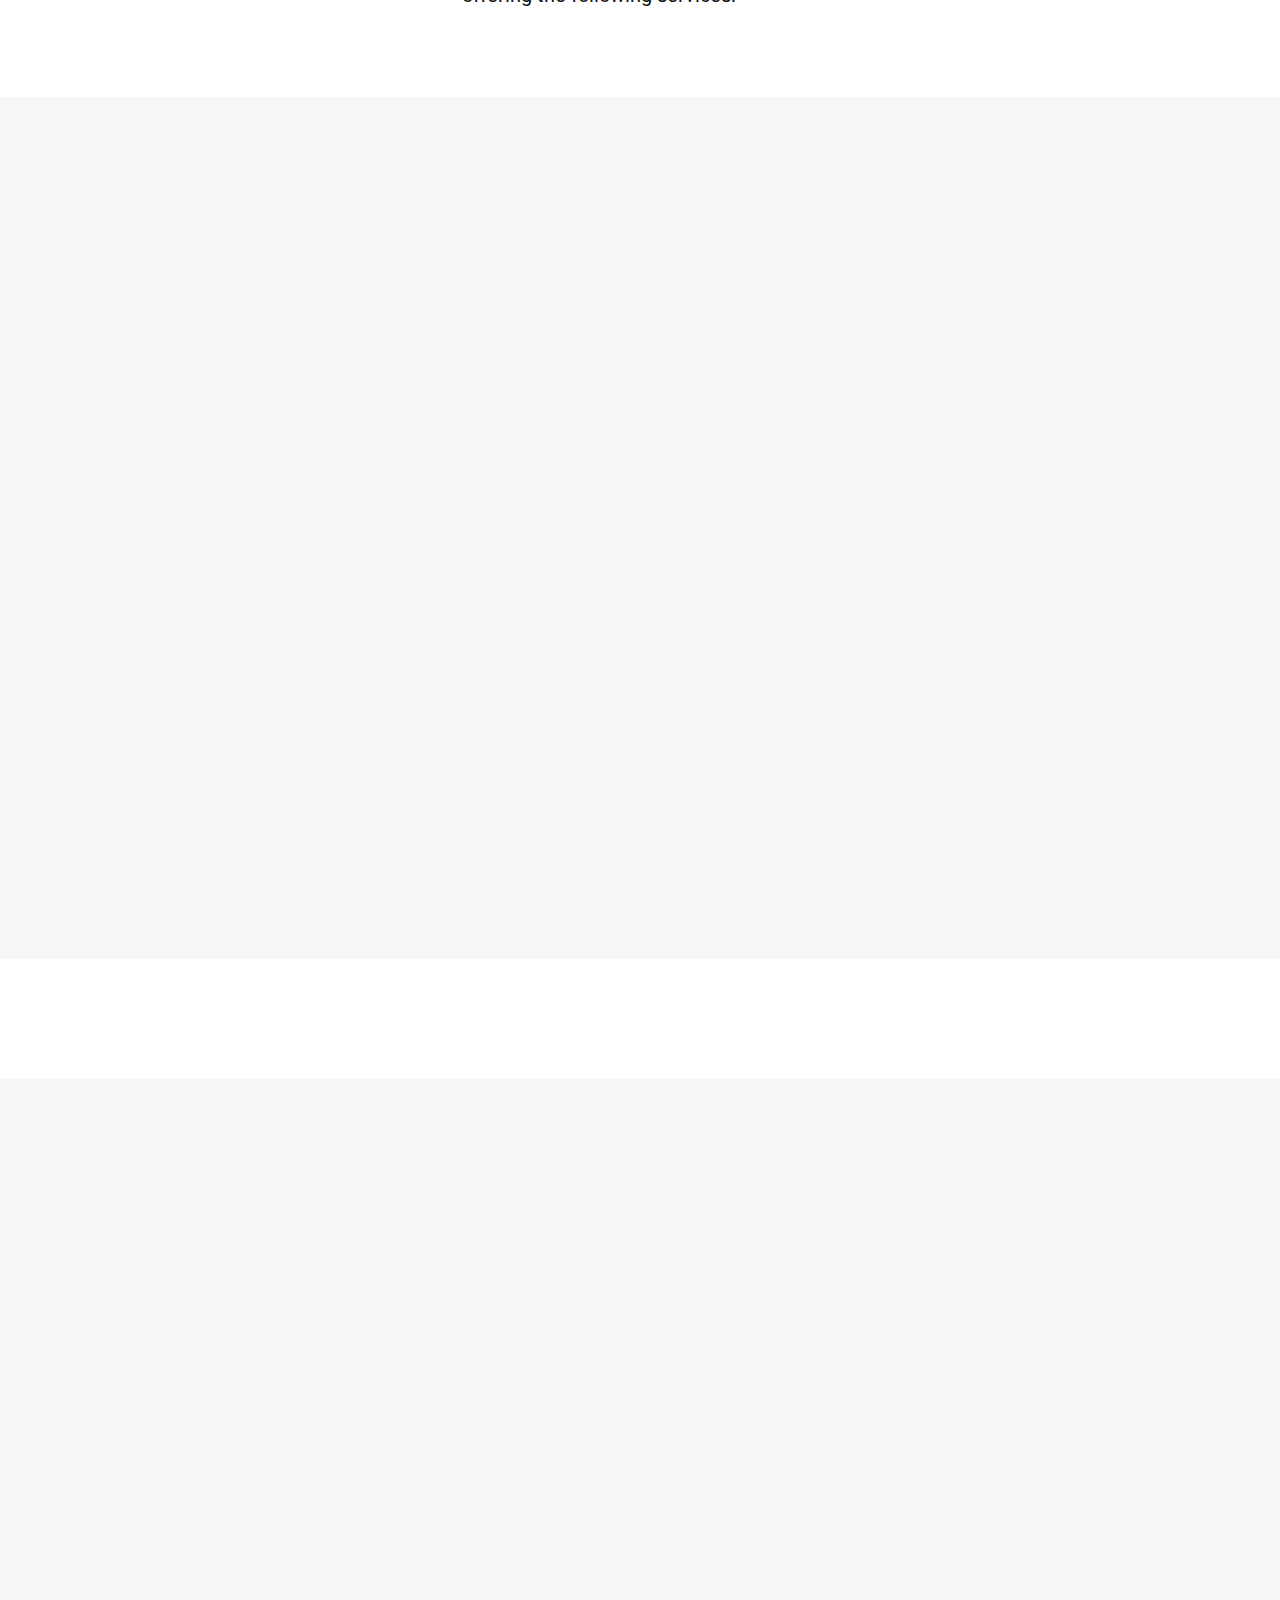
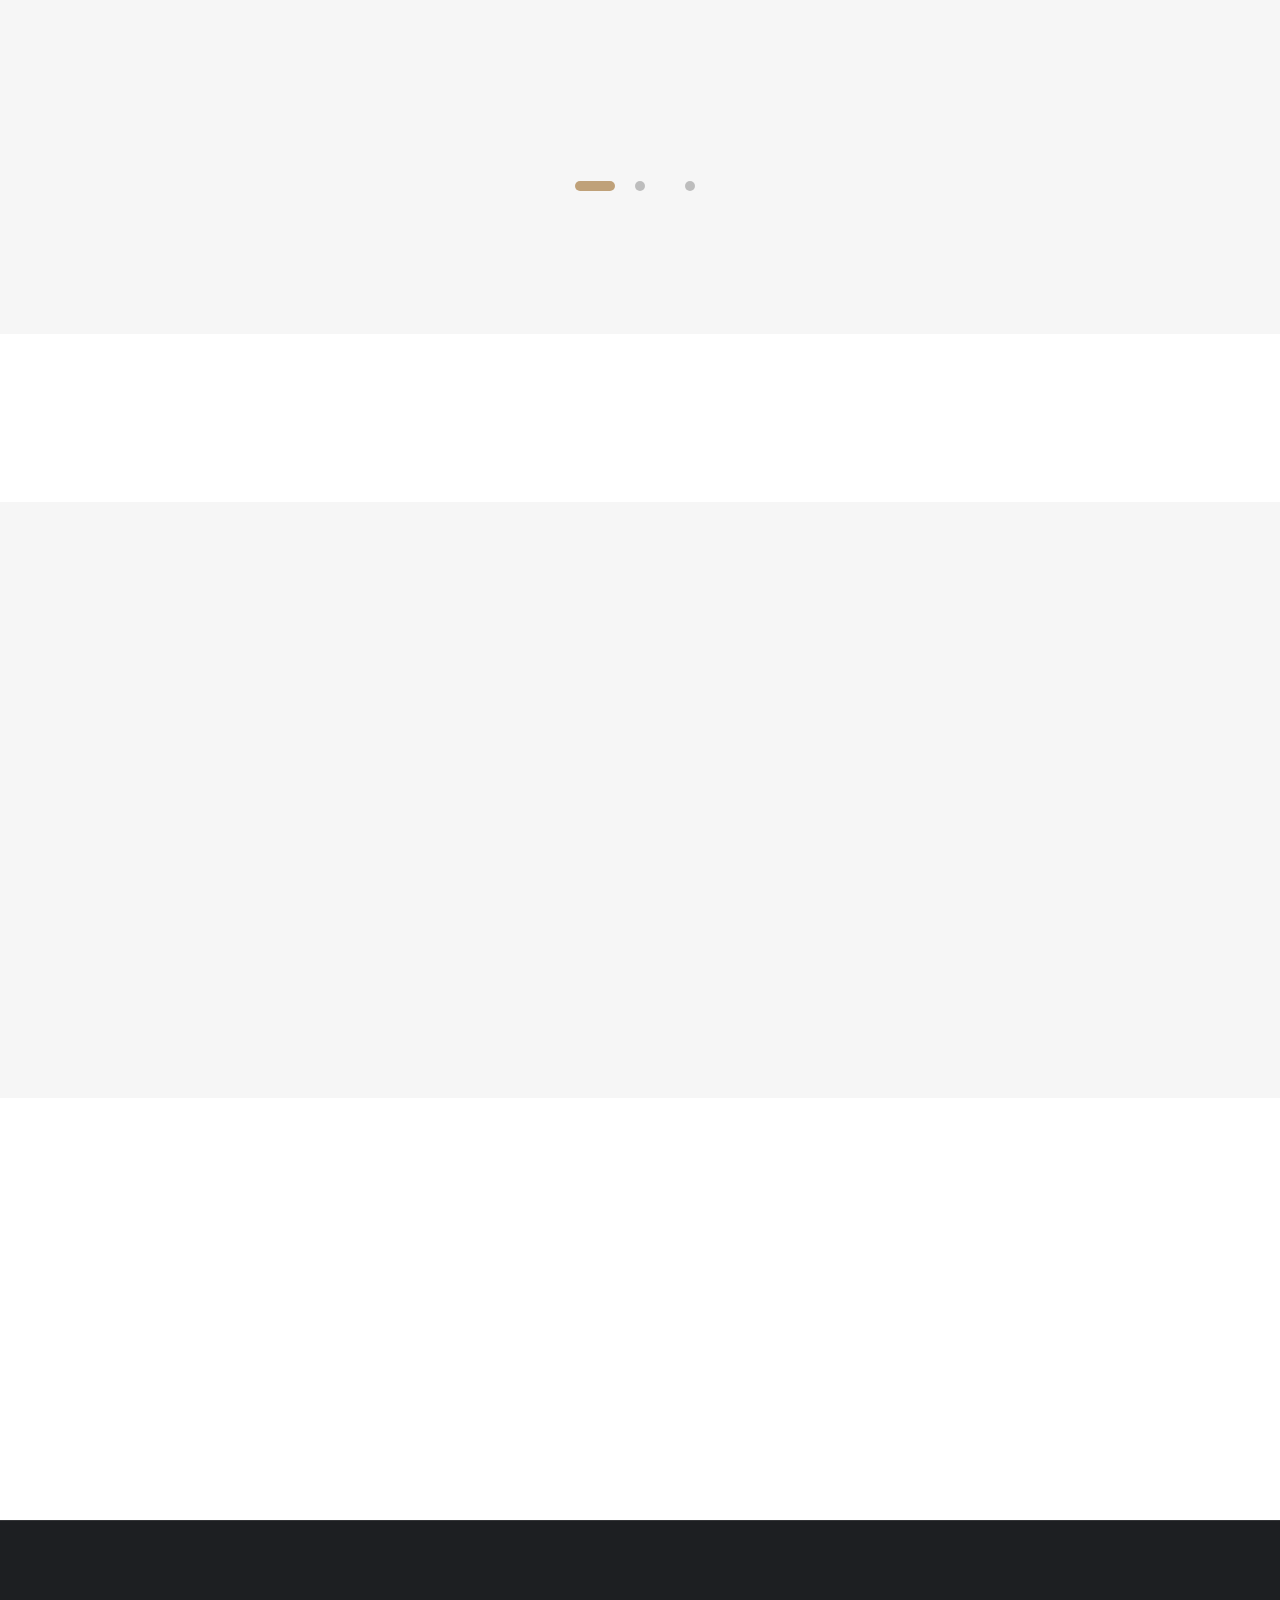
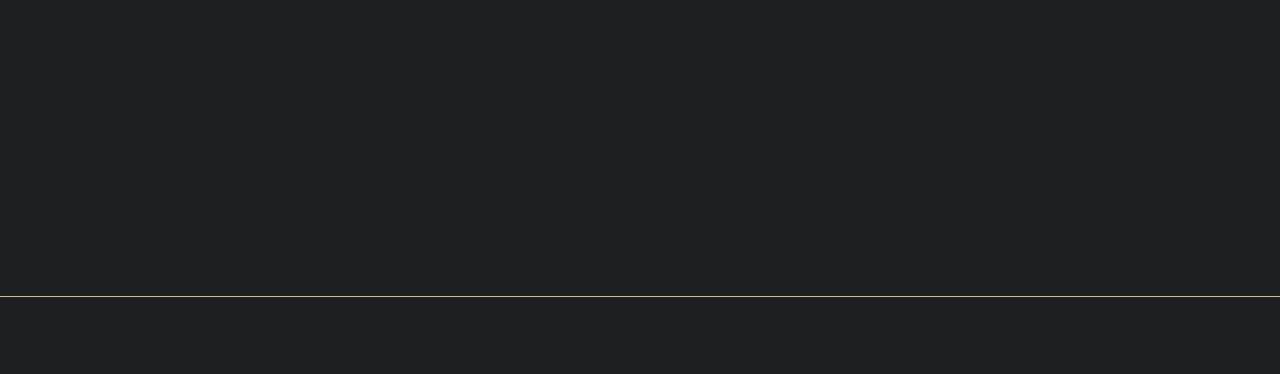
==== commit 8fb63fa6: "edit" ====
--- a/about.html
+++ b/about.html
@@ -24,6 +24,74 @@
       </div>
      
 
+   <!-- ============================ Secondary header ================================== -->
+ <div class="header Secondary-header">
+  <nav id="navigation" class="navigation navigation-landscape">
+    <!-- Navigation Header -->
+    <div class="nav-header">
+      <div class="nav-toggle">
+        <span class="svg-icon svg-icon-2hx">
+          <svg width="35" height="35" viewBox="0 0 16 15" fill="none" xmlns="http://www.w3.org/2000/svg">
+            <rect y="6" width="16" height="3" rx="1.5" fill="#8A764B" />
+            <rect opacity="0.3" y="12" width="10" height="3" rx="1.5" fill="currentColor" />
+            <rect opacity="0.3" width="12" height="3" rx="1.5" fill="currentColor" />
+          </svg>
+        </span>
+      </div>
+      <div class="hidden-me">
+        <a href="index.html">
+          <img src="assets/img/logo-mobile.svg" alt="Logo">
+        </a>
+      </div>
+    </div>
+
+    <!-- Navigation Menu -->
+    <div class="nav-menus-wrapper" style="transition-property: none;">
+      <ul class="nav-menu">
+        <li class="active-"><a href="index.html">Home</a></li>
+        <li>
+          <a href="JavaScript:void(0);">About Us</a>
+          <ul class="nav-dropdown nav-submenu">
+            <li><a href="projects.html">Our Company</a></li>
+            <li><a href="Industrial-Projects.html">Who We Are</a></li>
+            <li><a href="#">Our Founder</a></li>
+            <li><a href="#">Our Team</a></li>
+            <li><a href="#">Sample of Religious Projects</a></li>
+            <li><a href="#">Our Partners</a></li>
+          </ul>
+        </li>
+        <li class="active-"><a href="#">Our Services</a></li>
+        <li>
+          <a href="JavaScript:void(0);">Our Projects</a>
+          <ul class="nav-dropdown nav-submenu">
+            <li><a href="projects.html">Sample Of Projects</a></li>
+            <li><a href="Industrial-Projects.html">Industrial Projects</a></li>
+            <li><a href="#">Sample of Educational Projects</a></li>
+            <li><a href="#">Sample of Villa Projects</a></li>
+            <li><a href="#">Sample of Religious Projects</a></li>
+            <li><a href="#">Interior Design</a></li>
+          </ul>
+        </li>
+      </ul>
+
+            <div class="nav-logo">
+
+              <li><img src="assets/img/logo.svg" alt="Main Logo"></li>
+</div>
+
+      <!-- Contact Us -->
+      <div class="nav-contact">
+        <a href="#" class="fw-medium text-invers">Contact Us</a>
+      </div>
+
+
+    </div>
+  </nav>
+</div>
+
+
+      <!-- ============================================================== -->
+      
        <!-- ============================ Hero Banner  Start================================== -->
    <div class="content-banner wow fadeIn" data-wow-delay="0.3s">
     <div class="container">
@@ -31,6 +99,8 @@
     </div>
   </div>
       <!-- ============================ Hero Banner End ================================== -->
+
+
 
 
 
@@ -46,7 +116,7 @@
             </div>
 
             <div class="col-lg-8 col-md-6">
-            <div class="wow fadeIn" data-wow-delay="0.2s">
+            <div class="wow fadeInUp" data-wow-delay="0.2s">
                 <p> Established in Dubai, <b>ATWAR</b> is a pioneering company in real estate project management with over 70 years of accumulated experience. We offer a comprehensive range of services tailored to meet the diverse needs of clients across the GCC and Africa.
                 </p>
 
@@ -71,12 +141,12 @@
  <section class="who-are-we">
 
  <div class="container">
-         <div class="section vision">
+         <div class="section vision wow fadeInLeft" data-wow-delay="0.2s">
                <h3>WHO WE ARE. WHAT WE DO</h3>
                <h1>OUR VISION</h1>
                <p>To be a leading real estate developer and project management company in the region.</p>
          </div>
-         <div class="section mission">
+         <div class="section mission wow fadeInRight" data-wow-delay="0.4s">
                <h3>WHAT WE ASPIRE TO BE</h3>
                <h1>OUR MISSION</h1>
                <p>Professionally transfer dream  </br>into reality from concept to execution.</p>
@@ -93,7 +163,9 @@
 <section class="meet-team">
 	<div class="meet-team-heading">
   				<div class="container">
+                <div class="wow fadeInUp" data-wow-delay="0.2s">
 								<h2>Meet Our Team </h2>
+</div>
 </div>
 				   	</div>
 				<div class="container">
@@ -107,7 +179,7 @@
 							
 								
 								<!-- Single Item -->
-								<div class="item">
+								<div class="item wow fadeInUp" data-wow-delay="0.2s">
 								   <div class="team-card">
           <div class="team-card-header">
             <img src="./assets/img/About/team/1.png" alt="Olivera Zavis">
@@ -128,7 +200,7 @@
 
 
                  	<!-- Single Item -->
-								<div class="item">
+								<div class="item wow fadeInUp" data-wow-delay="0.2s">
 					  <div class="team-card">
           <div class="team-card-header">
             <img src="./assets/img/About/team/2.png" alt="Wissam J. Salameh">
@@ -149,7 +221,7 @@
 
 
                  	<!-- Single Item -->
-								<div class="item">
+								<div class="item wow fadeInUp" data-wow-delay="0.2s">
 							 <div class="team-card">
           <div class="team-card-header">
             <img src="./assets/img/About/team/3.png" alt="Raabal El-Amin">
@@ -181,8 +253,10 @@
 <section class="founder-section">
   <div class="founder-title">
     <div class="container">
+    <div class="wow fadeInUp" data-wow-delay="0.1s">
       <h2>What makes it so unique</h2>
       <h3>Our Founder</h3>
+      </div>
     </div>
   </div>
 
@@ -190,7 +264,7 @@
     <div class="row">
       <!-- Founder Card 1 -->
       <div class="col-lg-4 col-md-6">
-        <div class="founder-card">
+        <div class="founder-card wow fadeInUp" data-wow-delay="0.1s">
           <img src="./assets/img/About/founder/Hiba.png" alt="Hiba Salman">
           <div class="founder-card-body">
             <div class="founder-info">
@@ -205,7 +279,7 @@
 
       <!-- Founder Card 2 -->
       <div class="col-lg-4 col-md-6">
-        <div class="founder-card">
+        <div class="founder-card wow fadeInUp" data-wow-delay="0.4s">
           <img src="./assets/img/About/founder/manhal.png" alt="Manahil Maki">
           <div class="founder-card-body">
             <div class="founder-info">
@@ -220,7 +294,7 @@
 
       <!-- Founder Card 3 -->
       <div class="col-lg-4 col-md-6">
-        <div class="founder-card">
+        <div class="founder-card wow fadeInUp" data-wow-delay="0.6s">
           <img src="./assets/img/About/founder/Maha.png" alt="Maha Fayet">
           <div class="founder-card-body">
             <div class="founder-info">
@@ -376,23 +450,24 @@
 
 <section class="partners-section">
     <div class="container">
-        <h2 class="partners-title">Our Partners</h2>
-        <p class="partners-description">Meet the visionaries behind your dreams: Our real estate developers.</p>
+        <h2 class="partners-title wow fadeInUp" data-wow-delay="0.2s">Our Partners</h2>
+        <p class="partners-description wow fadeInUp" data-wow-delay="0.2s">Meet the visionaries behind your dreams: Our real estate developers.</p>
             </div>
         <div id="partner-logos" class="slick-slider">
-            <div class="item">
+            <div class="item wow fadeInUp" data-wow-delay="0.4s">
                 <img src="./assets/img/About/partner/1.png" alt="Partner Logo 1">
             </div>
-            <div class="item">
+               <div class="item wow fadeInUp" data-wow-delay="0.4s">
+
                 <img src="./assets/img/About/partner/2.png" alt="Partner Logo 2">
             </div>
-            <div class="item">
+               <div class="item wow fadeInUp" data-wow-delay="0.4s">
                 <img src="./assets/img/About/partner/3.png" alt="Partner Logo 3">
             </div>
-            <div class="item">
+               <div class="item wow fadeInUp" data-wow-delay="0.4s">
                 <img src="./assets/img/About/partner/4.png" alt="Partner Logo 4">
             </div>
-            <div class="item">
+               <div class="item wow fadeInUp" data-wow-delay="0.4s">
                 <img src="./assets/img/About/partner/5.png" alt="Partner Logo 5">
             </div>
         </div>
@@ -403,12 +478,13 @@
   <!-- ============================ About - Meet Our team  - End ================================== -->
 
 
+  <!-- ============================ Footer ================================== -->
 
 
 <footer class="footer">
   <div class="container">
     <!-- Footer Row -->
-    <div class="footer-row">
+    <div class="footer-row wow fadeInUp" data-wow-delay="0.2s">
       <!-- Column 1: Get In Touch -->
       <div class="footer-col">
         <h3>Get In Touch</h3>
@@ -423,12 +499,13 @@
       <!-- Column 2: About -->
       <div class="footer-col">
         <h3>ABOUT</h3>
-        <ul>
-          <li><a href="#">OUR COMPANY</a></li>
-          <li><a href="#">Who we are</a></li>
-          <li><a href="#">Our Founder</a></li>
-          <li><a href="#">Our Team</a></li>
-          <li><a href="#">Our Partners</a></li>
+       <ul class="nav-dropdown nav-submenu">
+          <li><a href="about.html">Our Company</a></li>
+          <li><a href="about.html">Who We Are</a></li>
+          <li><a href="about.html">Our Founder</a></li>
+          <li><a href="about.html">Our Team</a></li>
+          <li><a href="about.html">Sample of Religious Projects</a></li>
+          <li><a href="about.html">Our Partners</a></li>
         </ul>
       </div>
 
@@ -459,7 +536,7 @@
 
     <div class="container">
     <!-- Footer Bottom -->
-    <div class="footer-bottom">
+    <div class="footer-bottom wow fadeInUp" data-wow-delay="0.2s">
       <div class="footer-bottom-content">
         <img src="./assets/img/footer-logo.png" alt="Footer Logo" class="footer-logo">
       <div class="footer-bottom-text">
@@ -473,6 +550,7 @@
 </footer>
 
 
+  <!-- ============================ Footer ================================== -->
 
 
 
--- a/assets/css/styles.css
+++ b/assets/css/styles.css
@@ -150,6 +150,7 @@
 	overflow-x: hidden !important;
 	font-weight: 400;
     font-family: "Roboto", serif;
+    ov
 }
 
 .modal-open {
@@ -210,8 +211,8 @@
     border: 5px solid #8A764B
 }
 .gray-bg{
-	background:#f7f9fc url(../img/pattern.png);
-	background-size: cover;
+	background:#fff url(../img/partners/gray-bg.png);
+	background-size: 100%;
     background-position: center;
 }
 .gray{
@@ -450,16 +451,14 @@
 line-height: 50px;
 letter-spacing: 0.2px;
 margin:0;
-
+color: #BFA179;
 }
 .sec-heading p {
-font-weight: 400;
-font-size: 17px;
-line-height: 20px;
-text-align: center;
-letter-spacing: 0.2px;
-margin-bottom: 0;
-margin-top: 10px;
+  font-size: 17px;
+  font-weight: 400;
+  line-height: 20px;
+  letter-spacing: 0.2px;
+  color: #BFA179;
 }
 .sec-heading.lg {
 	margin-bottom:30px;
@@ -498,9 +497,17 @@
 .header.header-transparent.header-fixed .nav-brand.text-logo.exchange, .header .navigation.navigation-portrait .nav-brand.text-logo.exchange{
     color:#8A764B !important;
 }
-.header.header-transparent.header-fixed .nav-brand.text-logo.exchange h5, .header .navigation.navigation-portrait .nav-brand.text-logo.exchange h5{
+.header.header-transparent.header-fixed .nav-brand.text-logo.exchange h5, .header .navigation.navigation-portrait .nav-brand.text-logo.exchange h5 , .header.Secondary-header.header-fixed a ,
+.header.Secondary-header.header-fixed .submenu-indicator-chevron{
 	color:#252c41 !important;
 }
+.header.Secondary-header.header-fixed .submenu-indicator-chevron{
+  border-color: #252c41;
+}
+.header.Secondary-header .submenu-indicator-chevron{
+  border-color:#fff;
+}
+
 .menu__list,
 .nav-dropdown,
 .nav-menu,
@@ -619,17 +626,17 @@
 }
 
 .navigation-portrait .nav-menus-wrapper {
-    width: 320px;
-    height: 100%;
-    top: 0;
-    left: -400px;
-    position: fixed;
-    background-color: #fff;
-    z-index: 20000;
-    overflow-y: auto;
-    -webkit-overflow-scrolling: touch;
-    transition-duration: .8s;
-    transition-timing-function: ease;
+  width: 320px;
+  height: 100%;
+  top: 0;
+  left: -400px;
+  position: fixed;
+  background-color: #fff;
+  z-index: 20000;
+  overflow-y: auto;
+  -webkit-overflow-scrolling: touch;
+  transition-duration: .8s;
+  transition-timing-function: ease;
 }
 
 .navigation-portrait .nav-menus-wrapper.nav-menus-wrapper-right {
@@ -639,6 +646,10 @@
 
 .nav-menus-wrapper.nav-menus-wrapper-open {
     left: 0
+}
+
+.nav-menus-wrapper.nav-menus-wrapper-open  .nav-contact > a{
+ color: #101114;
 }
 
 .nav-menus-wrapper.nav-menus-wrapper-right.nav-menus-wrapper-open {
@@ -683,7 +694,7 @@
 .nav-menu>li {
     display: inline-block;
     text-align: left;
-    padding-bottom: 10px;
+    padding-bottom: 0;
 
 }
 
@@ -709,8 +720,10 @@
     padding:0;
     display: inline-block;
     /* transition: color .3s, background .3s; */
+    color:#fff;
     font-weight: 700;
 	font-size: 14px;
+  padding:13px 0;
     letter-spacing: 1px;
 }
 
@@ -730,7 +743,7 @@
 .nav-menu>.active>a,
 .nav-menu>.focus>a,
 .nav-menu>li:hover>a {
-    color:#8A764B !important;
+    color:#D5B887 !important;
 }
 .header-transparent .nav-menu>.active>a,
 .header-transparent .nav-menu>.focus>a,
@@ -831,7 +844,7 @@
 .nav-menu>.active>a,
 .nav-menu>.focus>a .submenu-indicator-chevron,
 .nav-menu>li:hover>a .submenu-indicator-chevron {
-    border-color: transparent #8A764B #8A764B transparent
+    border-color: transparent #D5B887 #D5B887 transparent
 }
 
 .navigation-portrait .submenu-indicator.submenu-indicator-up {
@@ -879,7 +892,7 @@
 }
 
 .nav-search-button:hover .nav-search-icon {
-    color: #8A764B
+    color: #D5B887
 }
 
 .navigation-portrait .nav-search-button {
@@ -948,13 +961,14 @@
 }
 
 .nav-dropdown {
-    min-width:250px;
-    margin: 0;
-    padding: 0;
-    display: none;
-    position: absolute;
-    z-index: 99;
-    white-space: nowrap
+  min-width: 250px;
+  margin: 0;
+  padding: 0;
+  display: none;
+  position: absolute;
+  z-index: 99;
+  white-space: nowrap;
+  margin-top: 10px;
 }
 
 .navigation-portrait .nav-dropdown {
@@ -966,17 +980,35 @@
 .nav-dropdown .nav-dropdown {
     left: 100%
 }
+.nav-menu>li>.nav-dropdown:before {
+  background-color: #ffffff;
+  content: "";
+  height: 20px;
+  left: 25px;
+  position: absolute;
+  top: -10px;
+  -webkit-transform: rotate(45deg);
+  -moz-transform: rotate(45deg);
+  -o-transform: rotate(45deg);
+  transform: rotate(45deg);
+  width: 20px;
+  -webkit-transition: all 0.1s ease 0s;
+  -moz-transition: all 0.1s ease 0s;
+  -o-transition: all 0.1s ease 0s;
+  transition: all 0.1s ease 0s;
+
+}
 
 .nav-menu>li .nav-dropdown {
-    border-top: 2px solid #8A764B;
-	padding:15px;
-	background:#ffffff;
-    box-shadow: 0px 0px 50px 0px rgba(32, 32, 32, 0.15);
-	-webkit-box-shadow: 0px 0px 50px 0px rgba(32, 32, 32, 0.15);
-    border-radius:4px;
-    margin-top: 5px;
-  
-}
+  border: none;
+  padding: 15px;
+  background: #ffffff;
+  box-shadow: 0px 0px 50px 0px rgba(32, 32, 32, 0.15);
+  -webkit-box-shadow: 0px 0px 50px 0px rgba(32, 32, 32, 0.15);
+  border-radius: 0.4rem;
+}
+  
+
 
 .nav-dropdown>li {
     width: 100%;
@@ -988,7 +1020,7 @@
 
 .nav-dropdown>li>a {
     width: 100%;
-    padding: 12px 20px 14px 10px;
+    padding: 9px 15px 15px 9px;
     border-bottom: 1px solid #e4e8ec;
     display: inline-block;
     color: #101114;
@@ -997,7 +1029,7 @@
     -o-transition: all 0.3s ease 0s;
     transition: all 0.3s ease 0s;
     font-family: 'Roboto', sans-serif;
-    font-size: 16px;
+    font-size: 14px;
     font-weight:400;
 }
 #navigation span.label-new {
@@ -1017,7 +1049,7 @@
 }
 .nav-dropdown>li>a:hover, .nav-dropdown>li>a:focus {
     padding-left: 20px;
-	color:#8A764B;
+	color:#D5B887;
 }
 .social-icon a i,
 .social-icons a i {
@@ -1031,7 +1063,7 @@
 
 .nav-dropdown>.focus>a,
 .nav-dropdown>li:hover>a {
-    color:#8A764B;
+    color:#D5B887;
 }
 
 .nav-dropdown.nav-dropdown-left {
@@ -1074,6 +1106,74 @@
     position: absolute
 }
 
+/* Wrapper for navigation */
+.nav-menus-wrapper {
+  display: flex;
+  justify-content: space-between; /* Space between left items and right-aligned "Contact Us" */
+  align-items: center;
+  flex-wrap: nowrap; /* Prevent items from wrapping */
+}
+
+/* General menu items styling */
+.nav-menu {
+  display: flex;
+  list-style: none;
+  margin: 0;
+  align-items: center;
+  padding: 0;
+}
+
+.nav-menu > li {
+  margin-right: 34px;
+}
+.nav-menu img {
+  margin-right: 75px;
+  max-height: 50px; 
+  display: inline-block; 
+}
+
+/* Styling for Contact Us section */
+.nav-contact {
+  margin-left: auto;
+}
+
+.nav-logo {
+  position: absolute; 
+  top: 50%; 
+  left: 50%; 
+  transform: translate(-50%, -50%);
+  list-style: none;
+}
+.nav-contact > a {
+  text-decoration: none;
+  color: #fff;
+  font-size: 16px;
+  font-weight: 500;
+}
+
+.nav-contact > a:hover {
+  color: #D5B887; /* Optional hover effect */
+}
+
+/* Mobile styling */
+@media (max-width: 768px) {
+  .nav-menus-wrapper {
+    display: block; /* Stack items for mobile */
+  }
+
+  .nav-menu {
+    flex-direction: column; /* Stack menu items vertically */
+  }
+
+  .nav-contact {
+    text-align: left;
+    margin-top: 10px;
+    padding: 12px 15px 12px 26px;
+  }
+}
+
+
+
 .menu__list,
 .navbar,
 nav a {
@@ -1097,7 +1197,7 @@
 
 .nav-dropdown>.focus>a .submenu-indicator-chevron,
 .nav-dropdown>li:hover>a .submenu-indicator-chevron {
-    border-color: transparent #8A764B #8A764B transparent
+    border-color: transparent #D5B887 #D5B887 transparent
 }
 
 .navigation-landscape .nav-dropdown-left .submenu-indicator {
@@ -1210,96 +1310,120 @@
 /*===================================================
  Homes Banner
 ==================================================*/
-.light-bg{
-	background:#def2ff;
+.light-bg {
+  background: #def2ff;
 }
 .image-bg {
-    background-size: cover;
-    background-position: center;
+  background-size: cover;
+  background-position: center;
 }
 .image-cover {
-    background-size: cover;
-    background-position: center;
-}
-.Header-logo {
-    display: flex;
-    justify-content: center;
-    margin-bottom: 50px;
-    position: absolute !important;
-    top: 50px;
+  background-size: cover;
+  background-position: center;
 }
 .image-bottom {
-    background-size: auto;
-    background-position: bottom;
-}
+  background-size: auto;
+  background-position: bottom;
+}
+
+/*===============================
+  Header Logo
+================================*/
+/*===============================
+  Header Logo
+================================*/
+.Header-logo img {
+  height: auto; /* Maintain aspect ratio */
+  margin-bottom: 10px; /* Spacing below the logo */
+}
+
+/*===============================
+  Hero Banner Styles
+================================*/
 .hero-banner {
-    padding:5em 0 5em;
-    display: flex;
-	min-height:600px;
-    justify-content: center;
-    align-items: center;
-    background-attachment: fixed;
-}
-
-
-/*-------------- Homes Banner: Hero Header -----------------*/
-.hero-header{
-	background:#232323;
-	background-position:center;
-	background-size:cover;
-	padding:4em 0;
-	position:relative;
-}
+  padding: 5em 0; /* Adjust padding for proper spacing */
+  min-height: 600px; /* Ensure sufficient height for the banner */
+  display: flex; /* Flexbox for centering */
+  align-items: center; /* Vertically center content */
+  justify-content: center; /* Horizontally center content */
+  background-attachment: fixed;
+  background-position: center;
+  background-size: cover;
+}
+
+.verticle-center {
+  display: flex; /* Flexbox for stacking items vertically */
+  flex-direction: column; /* Stack logo and text */
+  align-items: center; /* Center align horizontally */
+  justify-content: center; /* Center align vertically */
+  text-align: center; /* Center text alignment */
+  gap: 20px; /* Spacing between logo and heading */
+}
+
+/*===============================
+  Hero Header Text
+================================*/
+h1.big-header-capt {
+  font-weight: 700;
+  margin: 0 auto;
+  margin-bottom: 0.4em;
+  text-transform: capitalize;
+  font-size: 30px; /* Adjust font size */
+  line-height: 37px; /* Adjust line height */
+  letter-spacing: 0.2px; /* Adjust spacing between letters */
+  text-align: center;
+}
+
+.hero-banner > * {
+  position: relative; /* Ensure elements are above the overlay */
+  z-index: 2; /* Place content above the overlay */
+}
+.hero-banner p {
+  font-size: 24px; /* Paragraph font size */
+  letter-spacing: 0.2px;
+  line-height: 30px;
+  margin-top: 37px;
+  margin-bottom: 0;
+}
+
+.hero-banner p.small {
+  font-size: 15px;
+}
+
+.hero-banner p.sm-small {
+  font-size: 15px;
+}
+
+/*===============================
+  Overlay Styles
+================================*/
+[data-overlay] {
+  position: relative;
+}
+[data-overlay]:before {
+  position: absolute;
+  content: '';
+  background: #000;
+  width: 100%;
+  height: 100%;
+  top: 0;
+  left: 0;
+  z-index: 1;
+}
+[data-overlay="5"]:before {
+  opacity: 0.5; /* Adjust transparency */
+}
+
+/*===============================
+  Large Banner Adjustments
+================================*/
 .large-banner {
-    padding: 5em 0 3em;
-    display: flex;
-	min-height:794px;
-    flex-wrap: wrap;
-    justify-content: center;
-    align-items: center;
-}
-.verticle-center{
-	text-align:center;
-}
-
-.hero-banner>*{
-	position:relative;
-	z-index:1;
-}
-
-.hero-banner h1{
-	font-weight:800;
-	line-height:1.3;
-}
-.hero-banner p {
-    font-size: 24px;
-    letter-spacing: 0.2px;
-    line-height: 30px;
-    margin-top: 20px;
-    margin-bottom: 0;
-}
-.hero-banner p.small{
-	font-size:15px;
-}
-.hero-banner p.sm-small{
-	font-size:15px;
-}
-[data-overlay] {
-    position: relative;
-}
-[data-overlay]:before {
-    position: absolute;
-    content: '';
-    background: #000;
-    width: 100%;
-    height: 100%;
-    top: 0;
-    left: 0;
-    z-index: 1;
-}
-[data-overlay="5"]:before {
-    opacity: 0.5;
-
+  padding: 5em 0 3em;
+  display: flex;
+  min-height: 794px;
+  flex-wrap: wrap;
+  justify-content: center;
+  align-items: center;
 }
 
 
@@ -1312,9 +1436,9 @@
     margin: 0 auto;
     margin-bottom: 0.4em;
     text-align: center;
-    text-transform: uppercase;
-    font-size: 58px;
-    line-height: 67px;
+    text-transform: capitalize;
+    font-size: 30px;
+    line-height:37px;
     letter-spacing: 0.2px;
 }
 
@@ -1348,10 +1472,7 @@
 .Home-projects-caption h3{
 font-weight: 600;
 font-size: 34px;
-line-height: 40px;
 letter-spacing: 0.2px;
-
-
 }
 .Home-projects-caption h4{
 font-weight: 400;
@@ -2114,6 +2235,7 @@
 		animation-duration: 0.5s;
 		-webkit-animation-name: slideInDown;
 		animation-name: slideInDown;
+    padding: 10px 0;
 	}
 	.header.header-transparent .nav-brand, .header.header-transparent .nav-brand:focus, .header.header-transparent .nav-brand:hover, .header.header-transparent .nav-menu>li>a {
 		color: #ffffff;
@@ -2124,6 +2246,7 @@
 	.header.header-transparent .submenu-indicator-chevron {
 		border-color: transparent #ffffff #ffffff transparent;
 	}
+
 	.header.header-transparent .nav-submenu .submenu-indicator-chevron {
 		border-color: transparent #70798b #70798b transparent;
 	}
@@ -2132,7 +2255,7 @@
 		border-color: transparent #000000 #000000 transparent;
 	}
 	.header .nav-menu>.active>a .submenu-indicator-chevron, .header .nav-menu>.focus>a .submenu-indicator-chevron, .header .nav-menu>li:hover>a .submenu-indicator-chevron {
-		border-color: transparent #8A764B #8A764B transparent;
+		border-color: transparent #D5B887 #D5B887 transparent;
 	}
 	.header.header-transparent .nav-menu>.active>a .submenu-indicator-chevron, .header.header-transparent .nav-menu>.focus>a .submenu-indicator-chevron, .header.header-transparent .nav-menu>li:hover>a .submenu-indicator-chevron {
 		border-color: transparent #ffffff #ffffff transparent;
@@ -2141,10 +2264,12 @@
 		border-color: transparent #000000 #000000 transparent;
 	}
 	.header.header-transparent.header-fixed .nav-menu>.active>a .submenu-indicator-chevron, .header.header-transparent.header-fixed .nav-menu>.focus>a .submenu-indicator-chevron, .header.header-transparent.header-fixed .nav-menu>li:hover>a .submenu-indicator-chevron {
-		border-color: transparent #8A764B #8A764B transparent;
-	}
-	.header.header-transparent.header-fixed .nav-brand, .header.header-transparent.header-fixed .nav-brand:focus, .header.header-transparent.header-fixed .nav-brand:hover, .header.header-transparent.header-fixed .nav-menu>li>a {
-		color:#000000;
+		border-color: transparent #D5B887 #D5B887 transparent;
+	}
+	.header.header-transparent.header-fixed .nav-brand, .header.header-transparent.header-fixed .nav-brand:focus, .header.header-transparent.header-fixed .nav-brand:hover, .header.header-transparent.header-fixed .nav-menu>li>a  , .header-fixed .nav-contact> a {
+    color: #000; /* Change to black when header is fixed */
+  }
+	
 	}
 	.header.header-transparent.header-fixed .nav-menu.nav-menu-social>li.add-listing:hover a, .header.header-transparent.header-fixed .nav-menu.nav-menu-social>li.add-listing:focus a {
 		color: #ffffff !important;
@@ -2189,9 +2314,6 @@
 	}
 
 	
-	
-
-}
 @media (min-width: 993px) {
 	
 	
@@ -2394,9 +2516,7 @@
     background: #f7f9fc;
 }
 
-section {
-    
-}
+
     .footer {
        text-align: center;
        line-height: 30px;
@@ -2506,12 +2626,14 @@
 
  
             
-     .Secondary-header {
-    background: #1D1F22;
-    color: #fff;
-   padding:18px 33px;
+  .Secondary-header {
+  background: #1D1F22;
+color: #fff;
+ padding:18px 33px;
    position: relative;
 }
+
+
 
 .Secondary-header a , .Secondary-header li{
     color: #fff;
@@ -2808,8 +2930,9 @@
    /*------------ About Page ----------------*/
 
    section.who-are-we{
-    padding-top: 0;
+    padding-bottom: 0;
     display: flex;
+    background: #F6F6F6;
    }
 
 .section {
@@ -3864,4 +3987,14 @@
       padding: 15px;
     }
   }
-  +  
+  
+
+
+
+
+
+
+
+  
+ 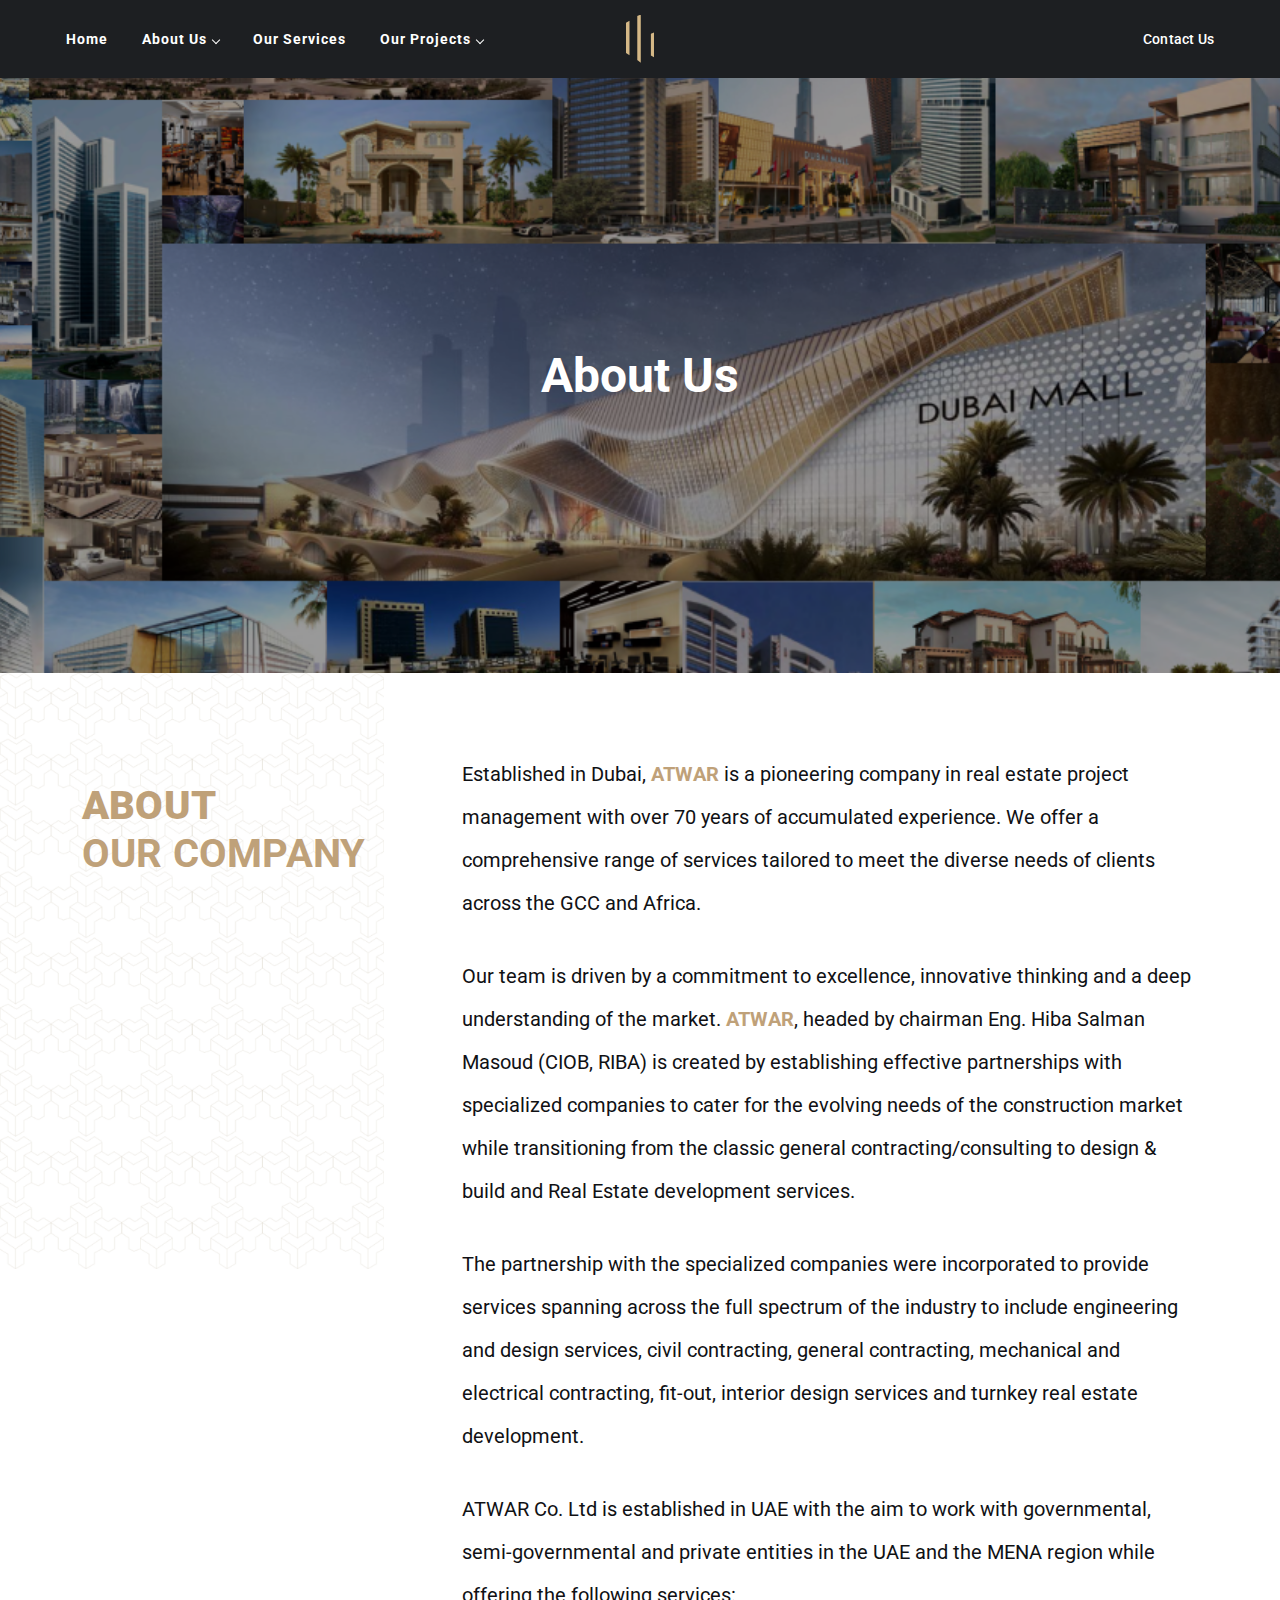
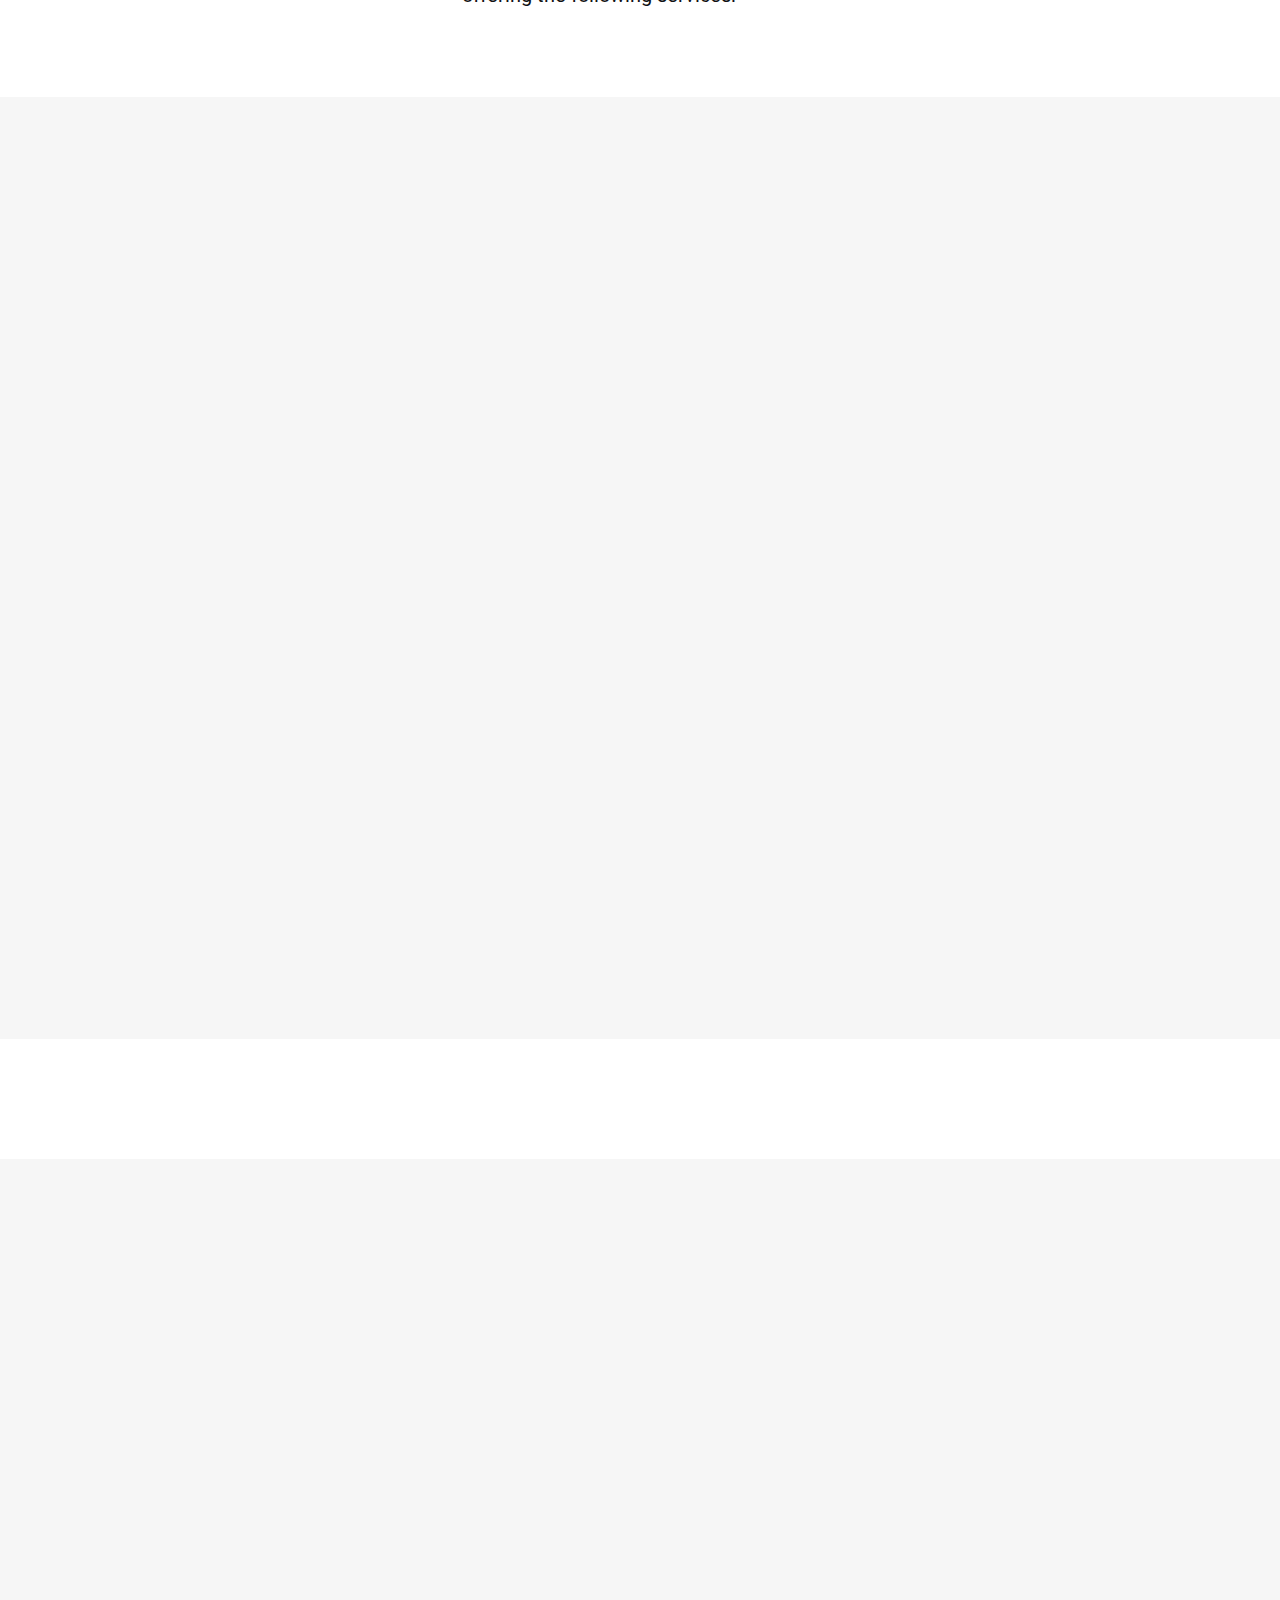
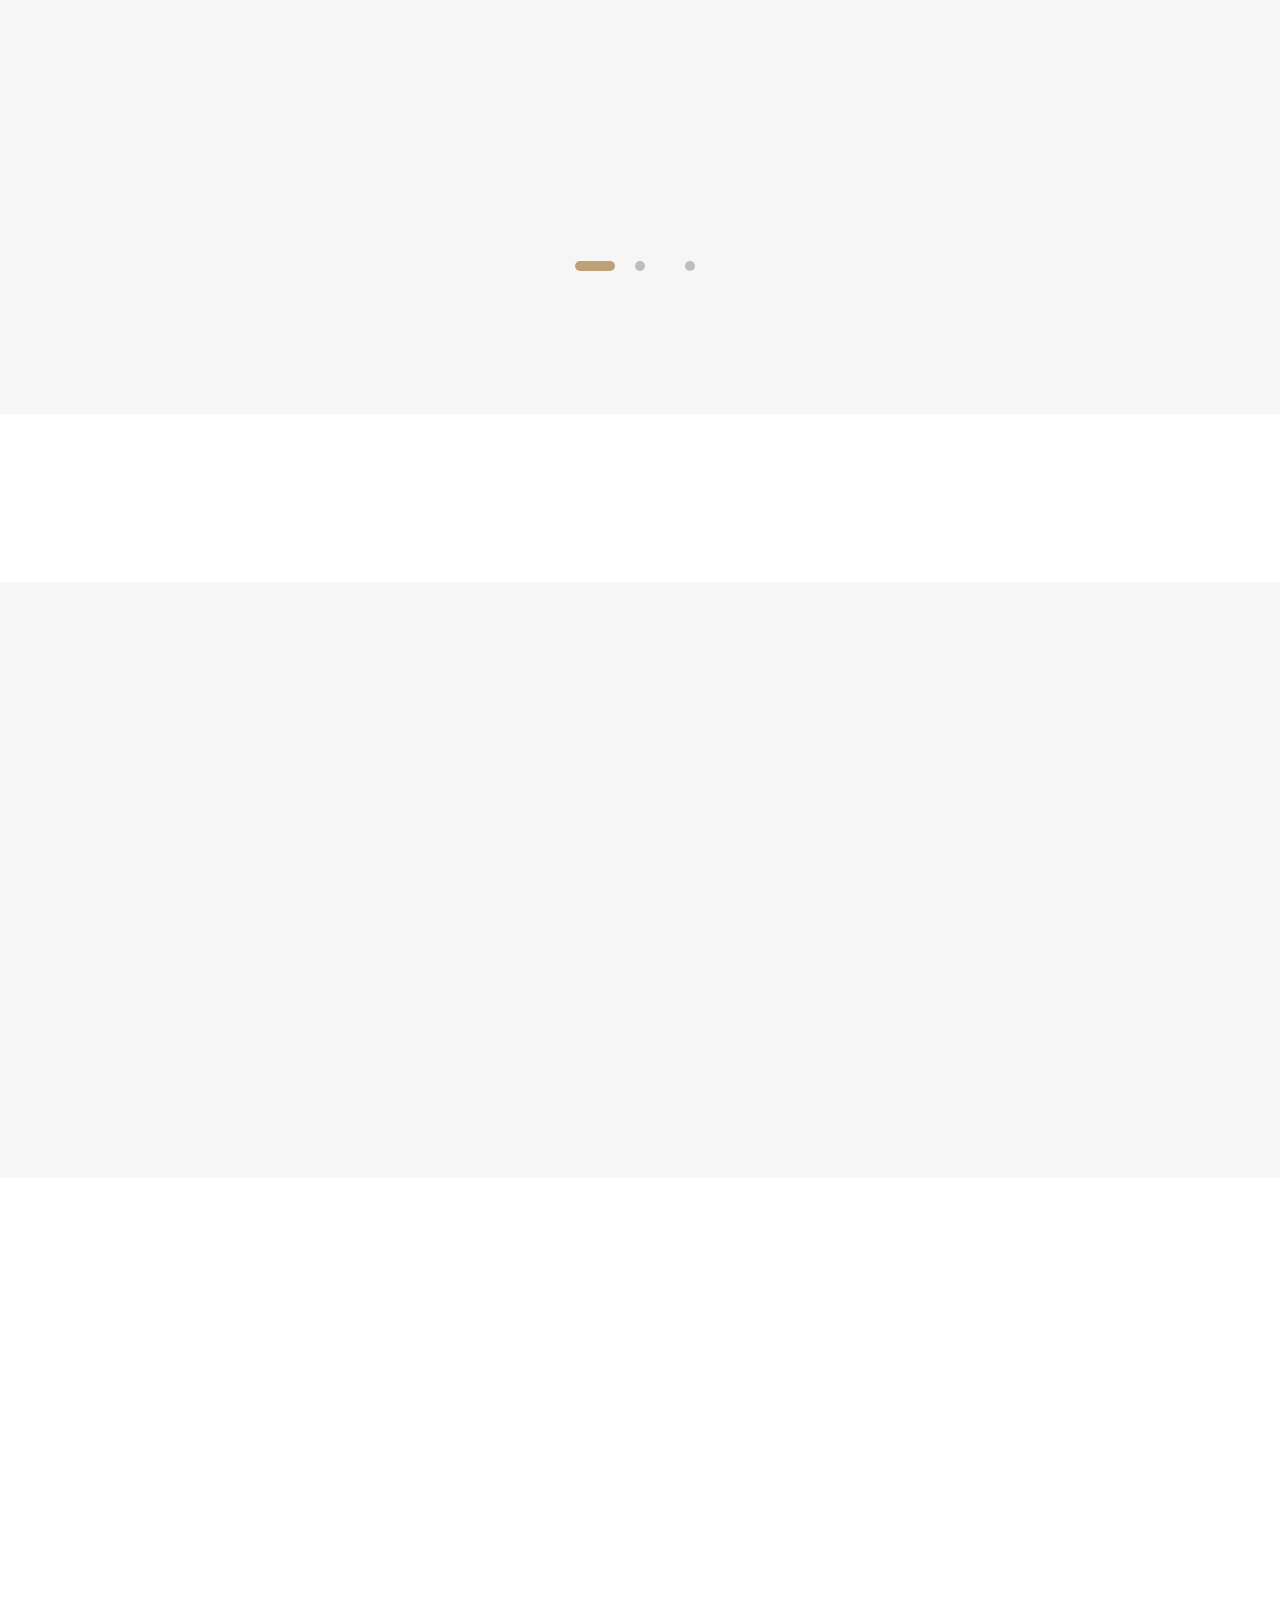
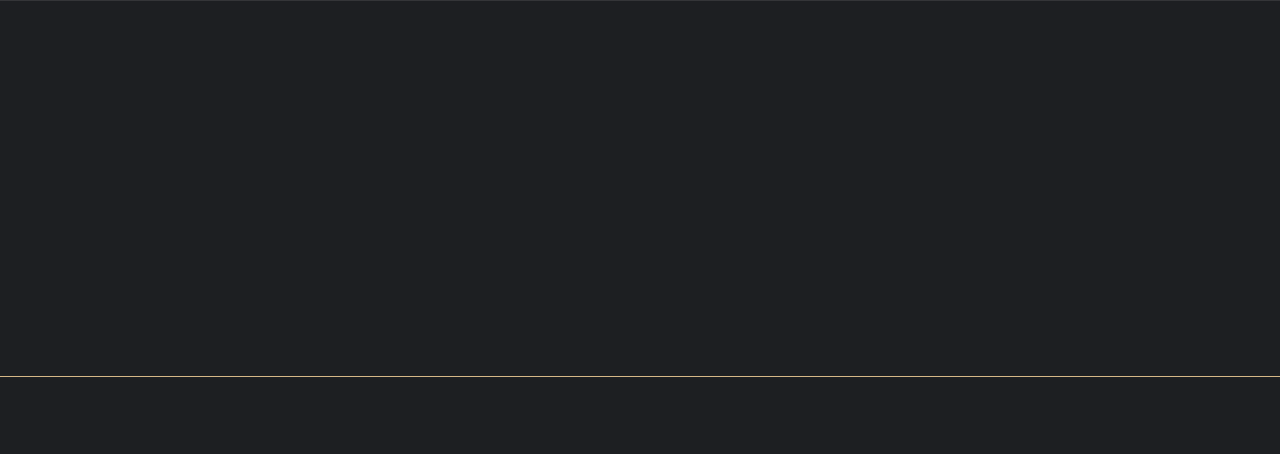
==== commit 2c2392d9: "enhanment" ====
--- a/about.html
+++ b/about.html
@@ -141,12 +141,12 @@
  <section class="who-are-we">
 
  <div class="container">
-         <div class="section vision wow fadeInLeft" data-wow-delay="0.2s">
+         <div class="section-holder vision wow fadeInLeft" data-wow-delay="0.2s">
                <h3>WHO WE ARE. WHAT WE DO</h3>
                <h1>OUR VISION</h1>
                <p>To be a leading real estate developer and project management company in the region.</p>
          </div>
-         <div class="section mission wow fadeInRight" data-wow-delay="0.4s">
+         <div class="section-holder mission wow fadeInRight" data-wow-delay="0.4s">
                <h3>WHAT WE ASPIRE TO BE</h3>
                <h1>OUR MISSION</h1>
                <p>Professionally transfer dream  </br>into reality from concept to execution.</p>
@@ -481,7 +481,7 @@
   <!-- ============================ Footer ================================== -->
 
 
-<footer class="footer">
+  <footer class="footer">
   <div class="container">
     <!-- Footer Row -->
     <div class="footer-row wow fadeInUp" data-wow-delay="0.2s">
@@ -499,13 +499,12 @@
       <!-- Column 2: About -->
       <div class="footer-col">
         <h3>ABOUT</h3>
-       <ul class="nav-dropdown nav-submenu">
-          <li><a href="about.html">Our Company</a></li>
-          <li><a href="about.html">Who We Are</a></li>
-          <li><a href="about.html">Our Founder</a></li>
-          <li><a href="about.html">Our Team</a></li>
-          <li><a href="about.html">Sample of Religious Projects</a></li>
-          <li><a href="about.html">Our Partners</a></li>
+        <ul>
+          <li><a href="#">OUR COMPANY</a></li>
+          <li><a href="#">Who we are</a></li>
+          <li><a href="#">Our Founder</a></li>
+          <li><a href="#">Our Team</a></li>
+          <li><a href="#">Our Partners</a></li>
         </ul>
       </div>
 
--- a/assets/css/styles.css
+++ b/assets/css/styles.css
@@ -150,7 +150,7 @@
 	overflow-x: hidden !important;
 	font-weight: 400;
     font-family: "Roboto", serif;
-    ov
+
 }
 
 .modal-open {
@@ -2800,6 +2800,8 @@
   @media (max-width: 576px) {
     .content-banner {
       height: 300px;
+      background-position: top left;
+      background-size: cover;
     }
     .content-heading {
       font-size: 24px;
@@ -2848,7 +2850,7 @@
   .About-page {
     background-size: 50%;
     background-position: top center;
-    padding: 20px;
+    padding: 80px 0;
   }
 
   .About-page h2 {
@@ -2861,7 +2863,6 @@
   .About-page p {
     font-size: 18px;
     line-height: 30px;
-    text-align: justify;
     margin-bottom: 20px;
   }
 
@@ -2903,7 +2904,6 @@
   .About-page p {
     font-size: 16px;
     line-height: 26px;
-    text-align: justify;
     margin-bottom: 15px;
   }
 
@@ -2930,24 +2930,25 @@
    /*------------ About Page ----------------*/
 
    section.who-are-we{
-    padding-bottom: 0;
+    margin-bottom: 0;
     display: flex;
     background: #F6F6F6;
+
    }
 
-.section {
+.section-holder {
     margin: 0 0 20px 0;
     padding: 20px 0 0 0;
     position: relative;
 }
 
-.section h3 {
+.section-holder h3 {
     font-size: 25px;
     text-transform: uppercase;
     font-weight: 700;
 }
 
-.section h1 {
+.section-holder h1 {
     font-size: 125px;
     color: #ba9770;
     font-weight: 700;
@@ -2958,7 +2959,7 @@
 
 }
 
-.section p {
+.section-holder p {
     font-size: 36px;
     text-transform: uppercase;
     line-height: 47px;
@@ -3013,10 +3014,11 @@
 
 /* Responsive for iPad (768px and below) */
 @media (max-width: 768px) {
-    section.who-are-we {
+    .section.who-are-we {
       flex-direction: column;
       align-items: center;
-      padding: 40px 15px;
+      padding: 70px 15px;
+      margin:0;
     }
   
     .who-are-we {
@@ -3053,7 +3055,7 @@
   @media (max-width: 480px) {
     section.who-are-we {
       flex-direction: column;
-      padding: 15px;
+      padding: 70px 15px;
     }
   
     .who-are-we {
@@ -3794,7 +3796,7 @@
 
           @media (max-width: 767px) {
             .founder-card-body {
-bottom:0;
+bottom:20px;
 
             }
           .founder-card {
@@ -3805,7 +3807,7 @@
 
             .founder-card img {
     width: 100%;
-    max-height: 300px;
+    max-height: 450px;
    
 }
         }
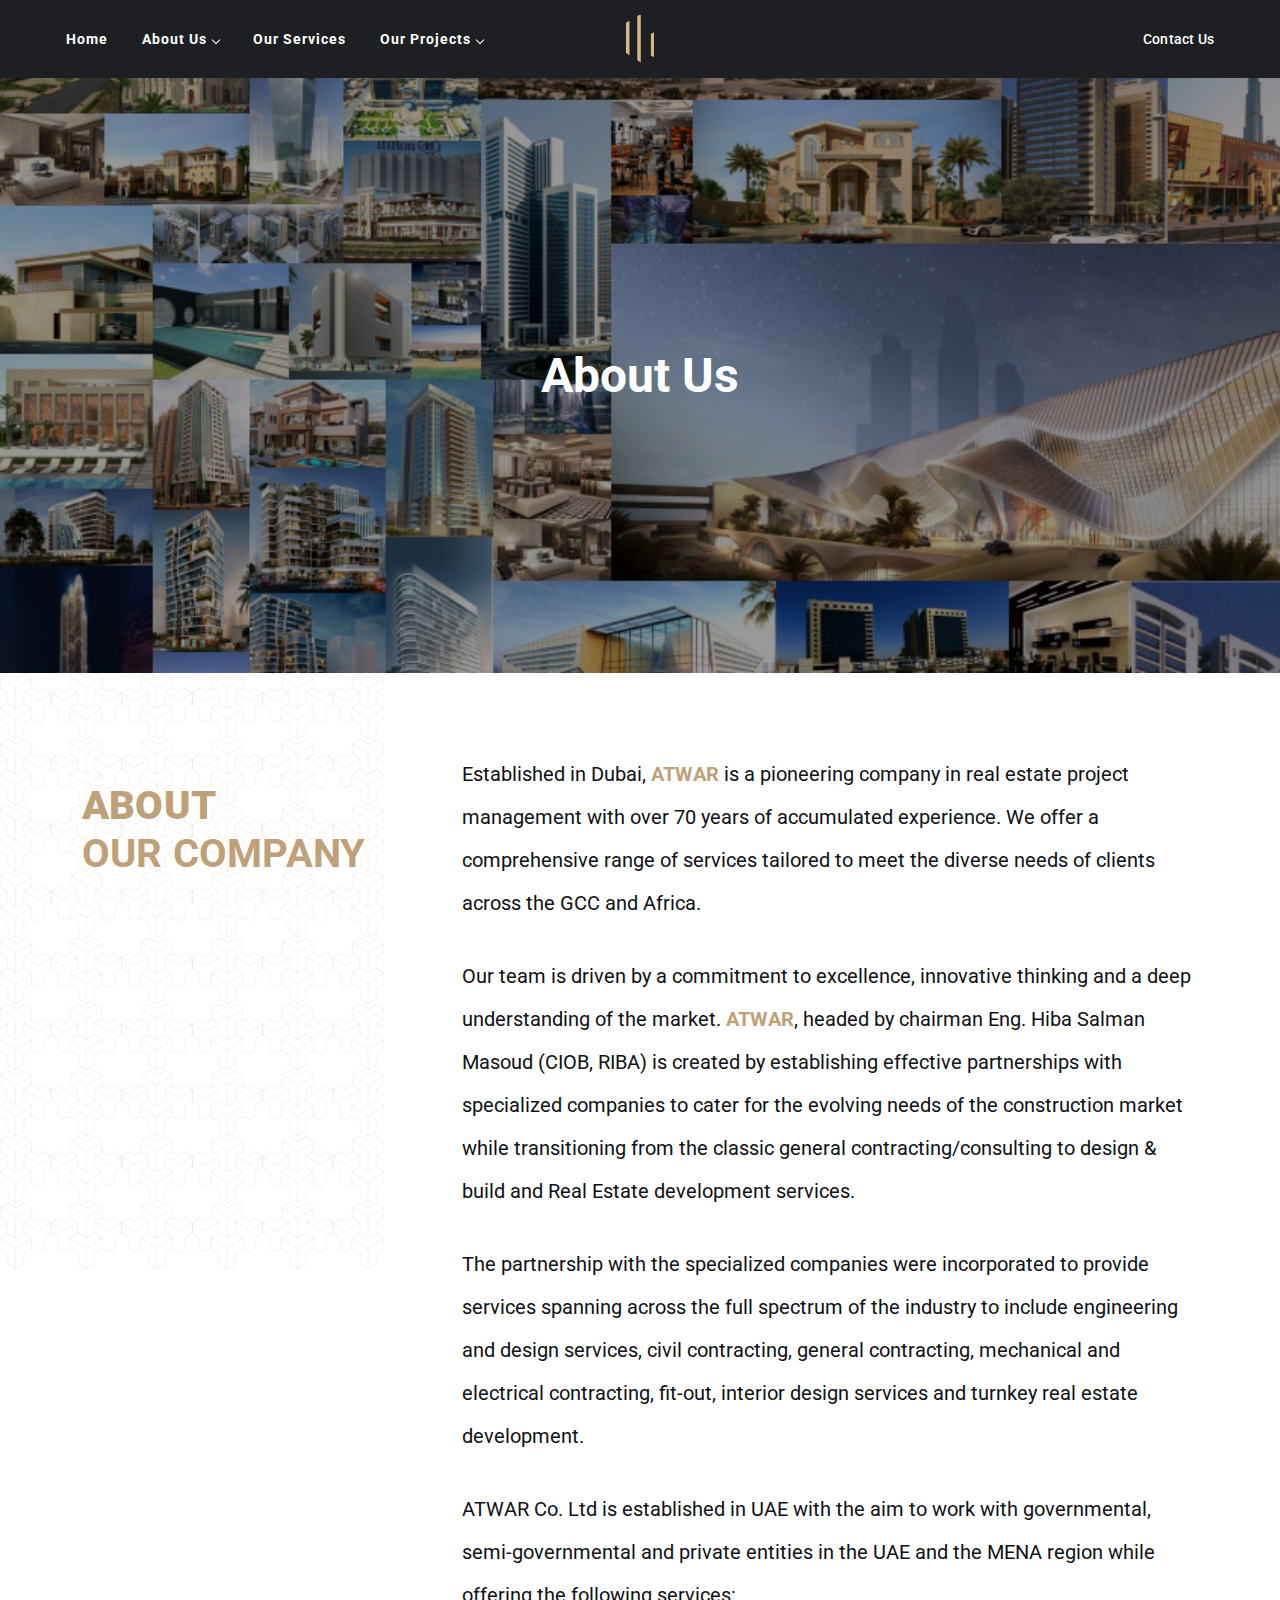
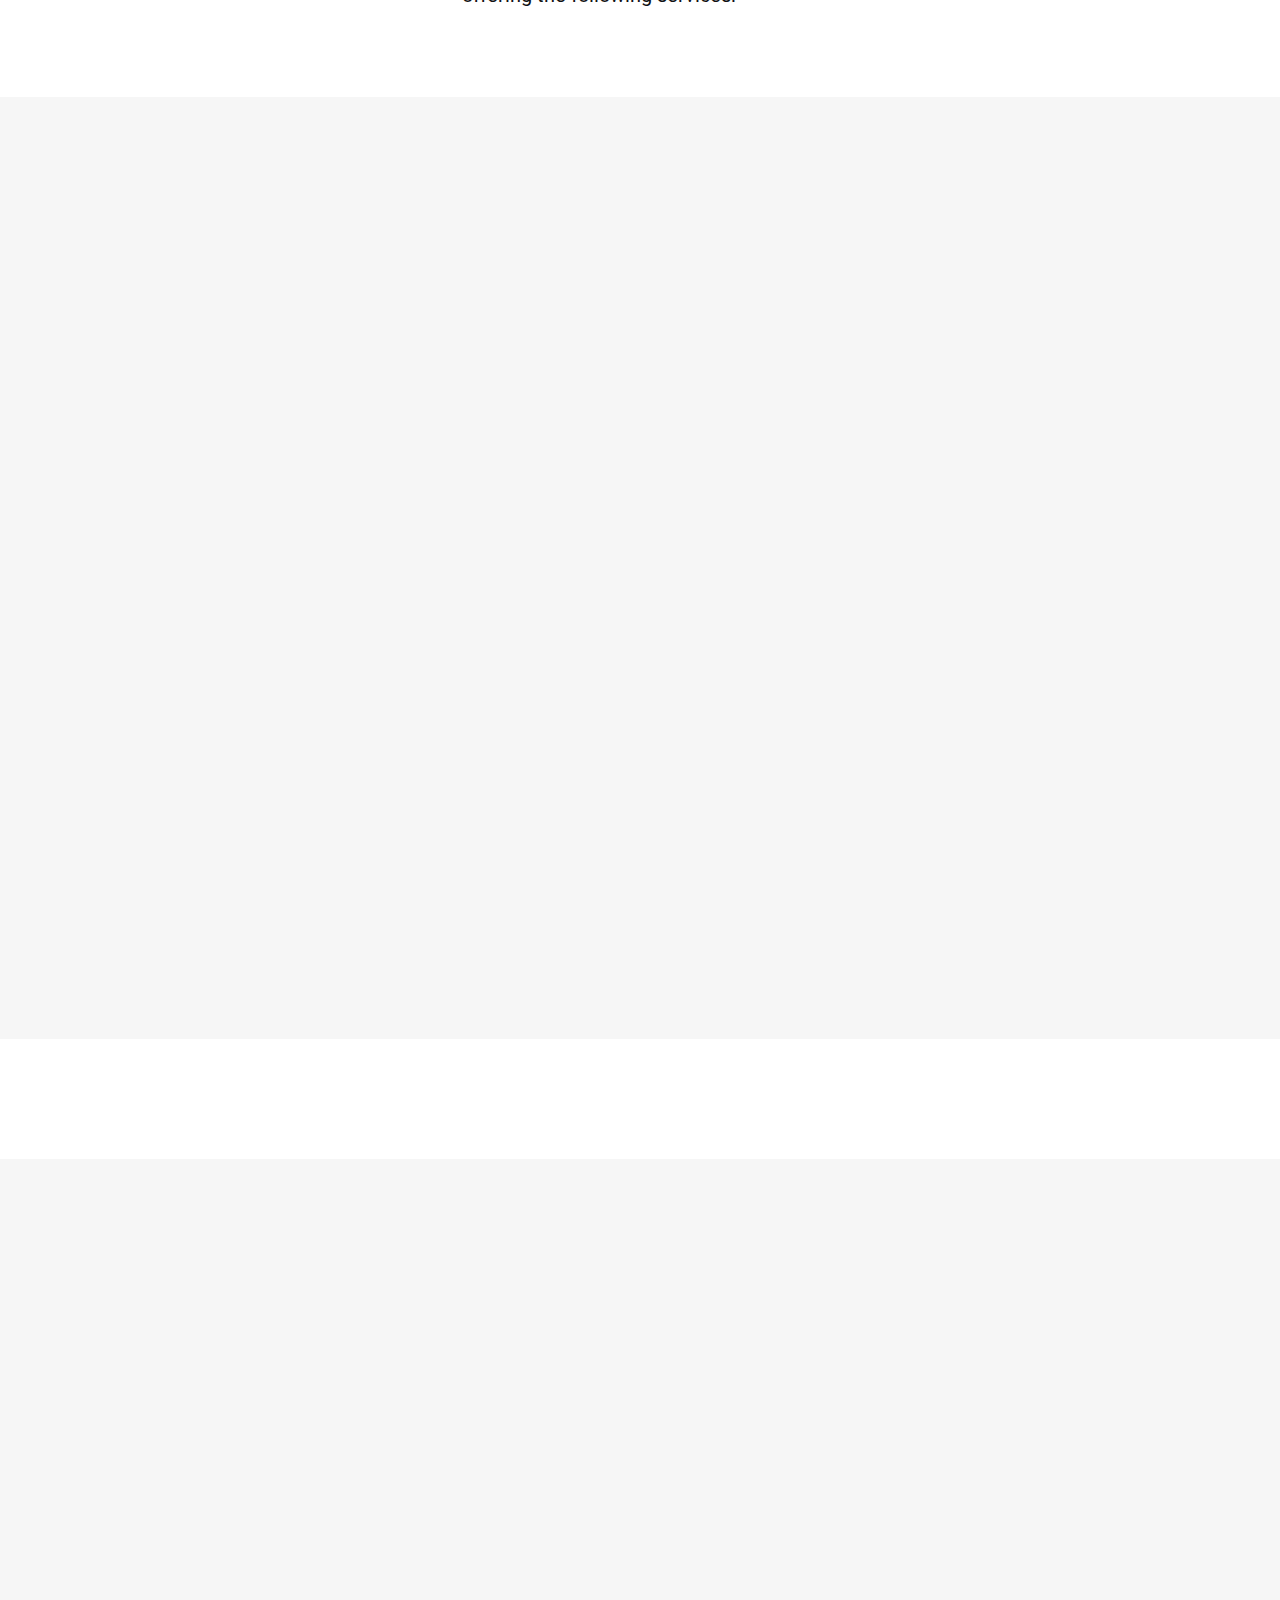
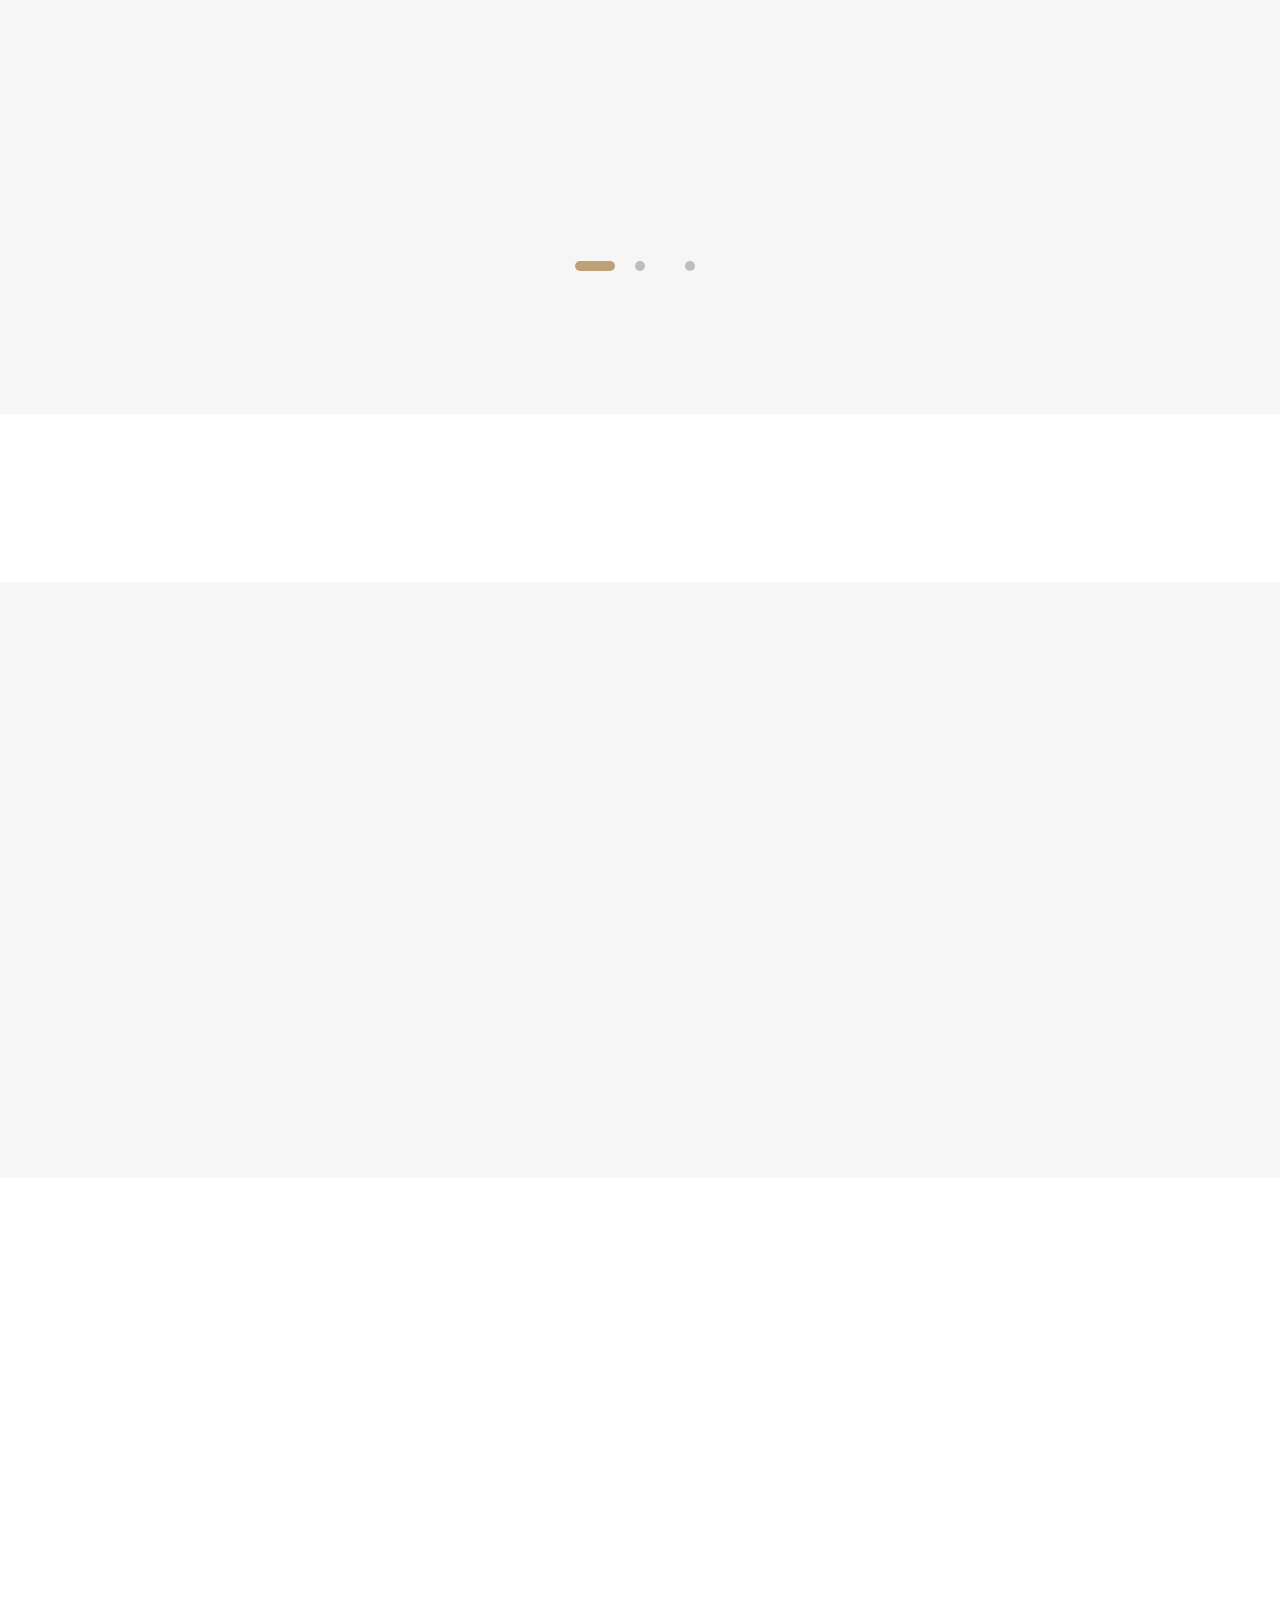
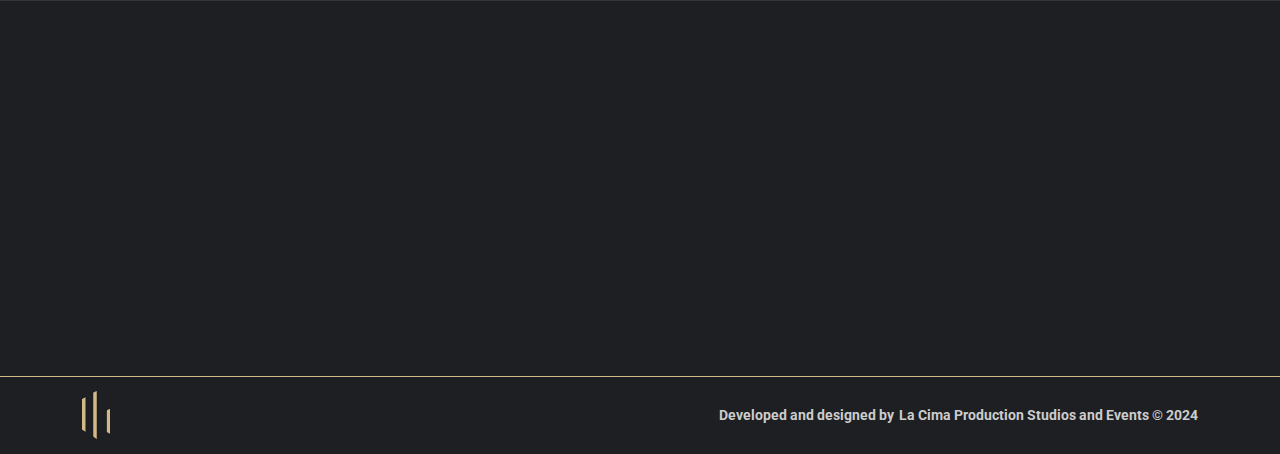
==== commit ea826f7f: "edit" ====
--- a/about.html
+++ b/about.html
@@ -535,7 +535,7 @@
 
     <div class="container">
     <!-- Footer Bottom -->
-    <div class="footer-bottom wow fadeInUp" data-wow-delay="0.2s">
+    <div class="footer-bottom">
       <div class="footer-bottom-content">
         <img src="./assets/img/footer-logo.png" alt="Footer Logo" class="footer-logo">
       <div class="footer-bottom-text">
--- a/assets/css/styles.css
+++ b/assets/css/styles.css
@@ -2746,11 +2746,12 @@
    /* Content Banner Styles */
 .content-banner {
     height: 595px; /* Default height */
-    background: url("../img/About/bg.png") center center / cover no-repeat fixed;
+    background: url("../img/About/bg.png");
     position: relative;
     display: flex;
     align-items: center;
     background-size: cover;
+    background-attachment: fixed;
     justify-content: center;
   }
   
@@ -3933,7 +3934,7 @@
   }
   
   /* Responsive Adjustments */
-  @media (max-width: 767px) {
+  @media (max-width: 768px) {
     .profile-card {
         padding:  30px 20px;
         display: flex;
@@ -3942,11 +3943,13 @@
     }
 
     .profile-card p{
-        text-align: left;
+      text-align: left;
+      line-height: 1.8;
+      font-size: 14px;
     }
   
     .profile-card img {
-      max-width: 200px;
+      margin-top: 50px;
     }
   
     span.mod-close img {
@@ -3960,7 +3963,8 @@
       }
     
     .profile-card h2 {
-      font-size: 20px;
+      font-size: 24px;
+      font-weight: 700;
     }
   
     .profile-card h3 {
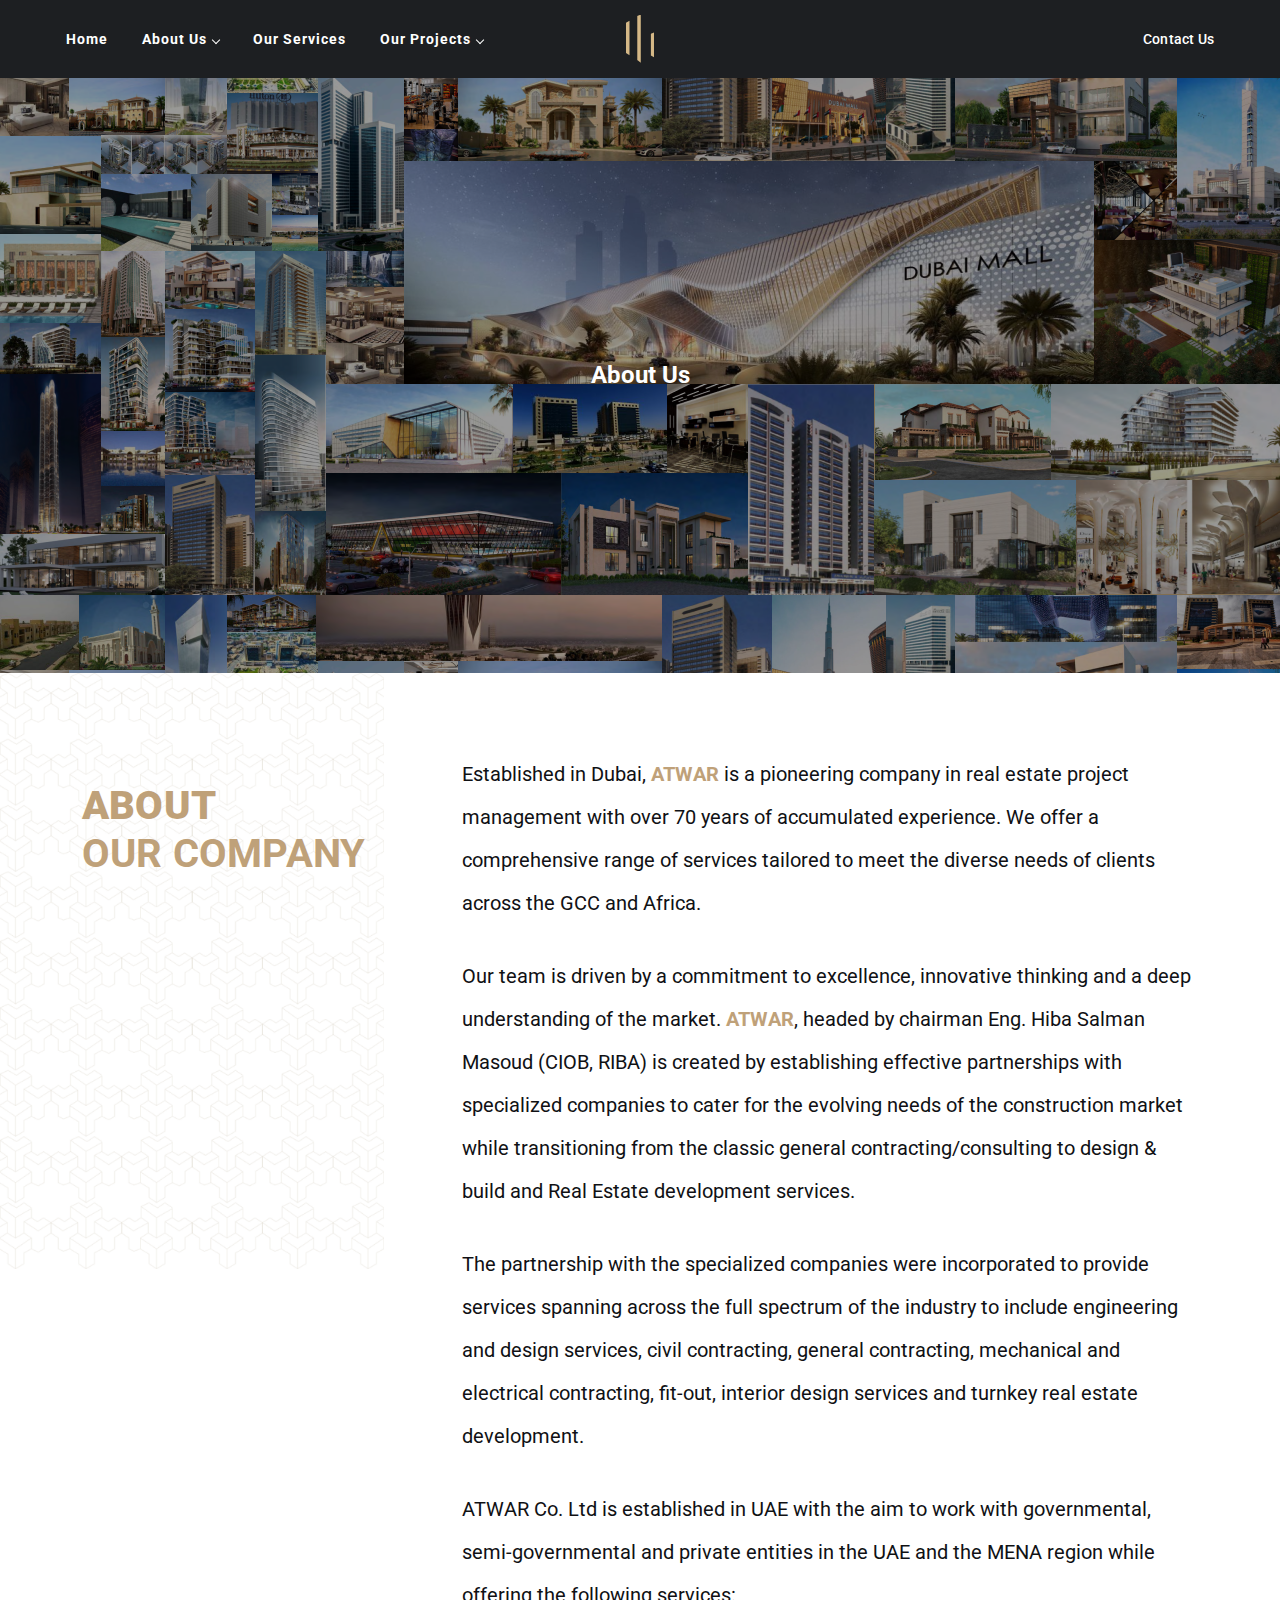
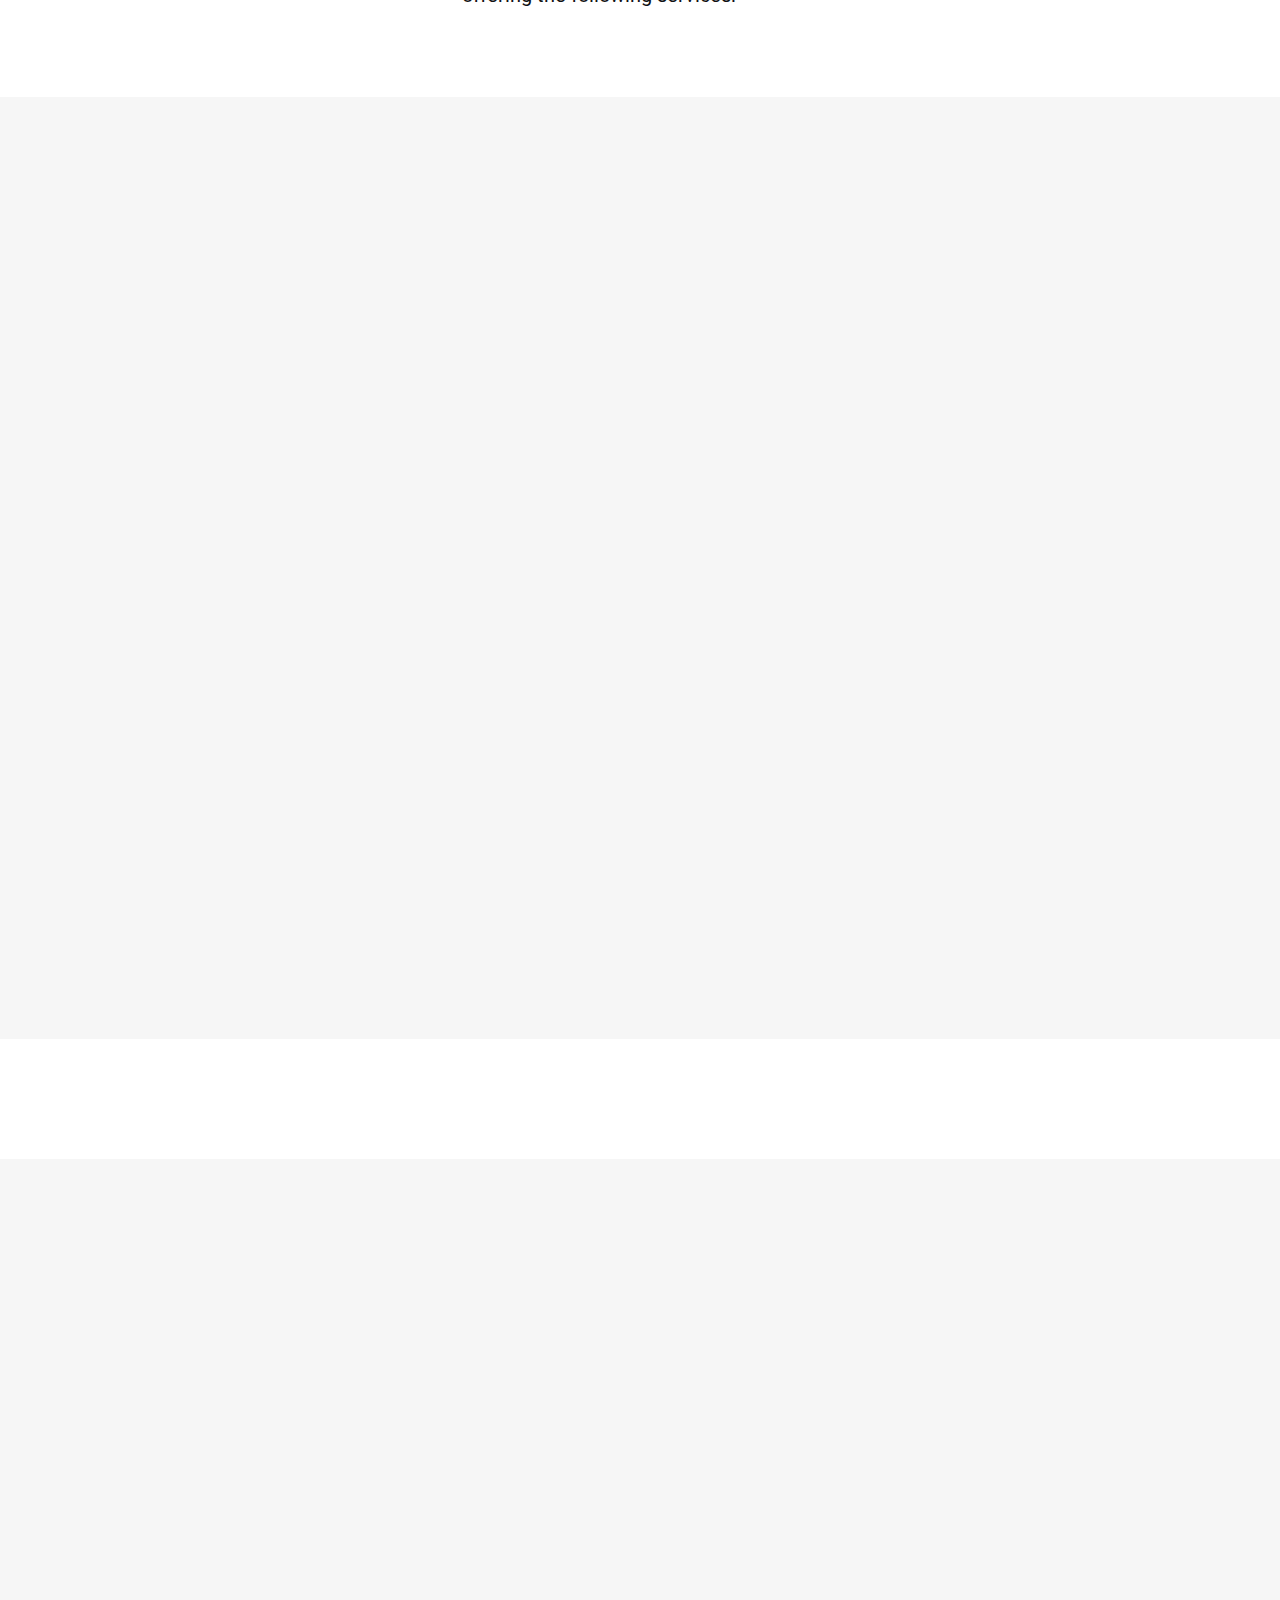
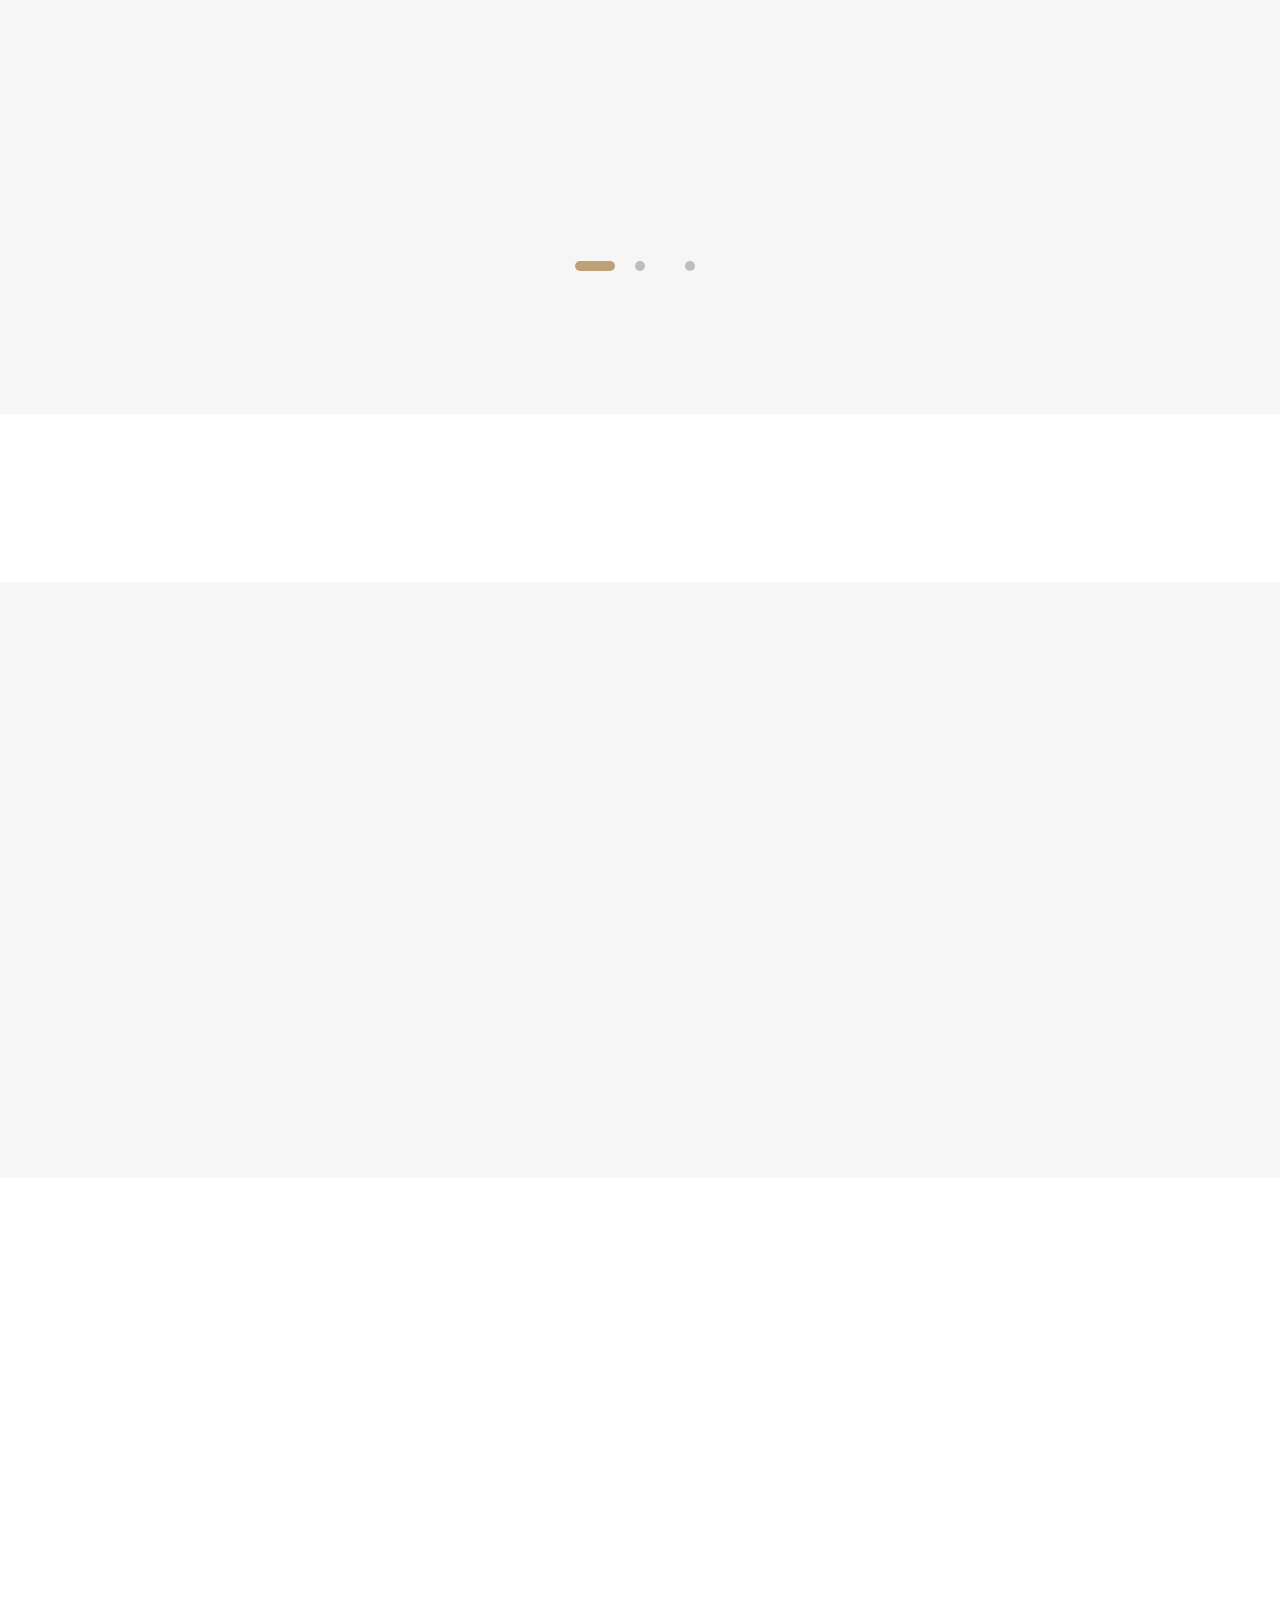
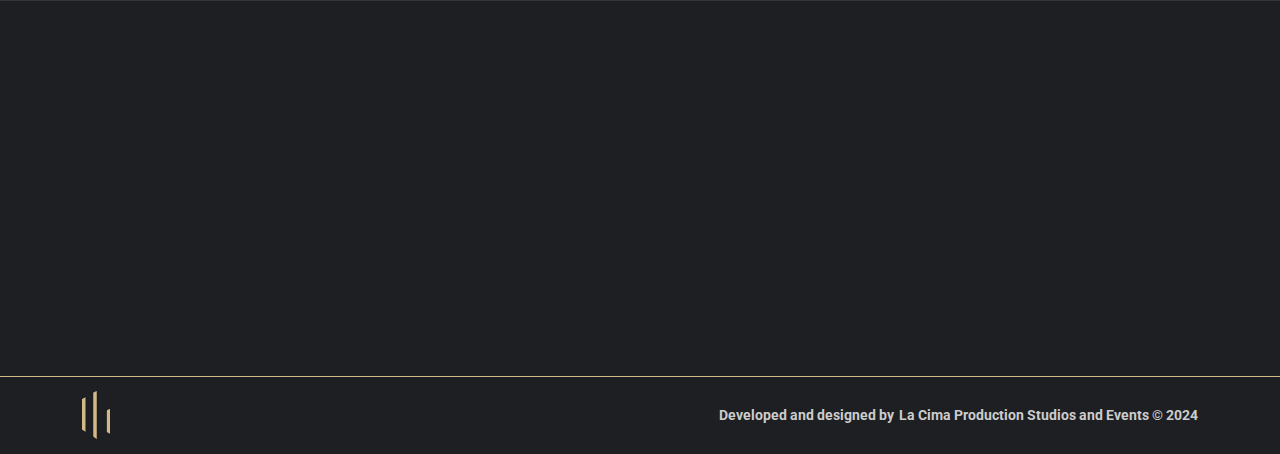
==== commit 70be7f55: "edit" ====
--- a/about.html
+++ b/about.html
@@ -93,7 +93,7 @@
       <!-- ============================================================== -->
       
        <!-- ============================ Hero Banner  Start================================== -->
-   <div class="content-banner wow fadeIn" data-wow-delay="0.3s">
+   <div class="content-banner">
     <div class="container">
       <h1 class="content-heading wow fadeInUp" data-wow-delay="0.2s">About Us</h1>
     </div>
--- a/assets/css/styles.css
+++ b/assets/css/styles.css
@@ -2750,7 +2750,6 @@
     position: relative;
     display: flex;
     align-items: center;
-    background-size: cover;
     background-attachment: fixed;
     justify-content: center;
   }
@@ -2781,33 +2780,24 @@
   
   /* Responsive Design */
   @media (max-width: 1200px) {
-    .content-banner {
-      height: 500px;
-    }
+  
     .content-heading {
       font-size: 40px;
     }
   }
   
   @media (max-width: 768px) {
-    .content-banner {
-      height: 400px;
-    }
+  
     .content-heading {
       font-size: 32px;
     }
   }
   
-  @media (max-width: 576px) {
-    .content-banner {
-      height: 300px;
-      background-position: top left;
-      background-size: cover;
-    }
+
     .content-heading {
       font-size: 24px;
       padding: 0 10px;
-    }
+  
   }
 
 .About-page{
